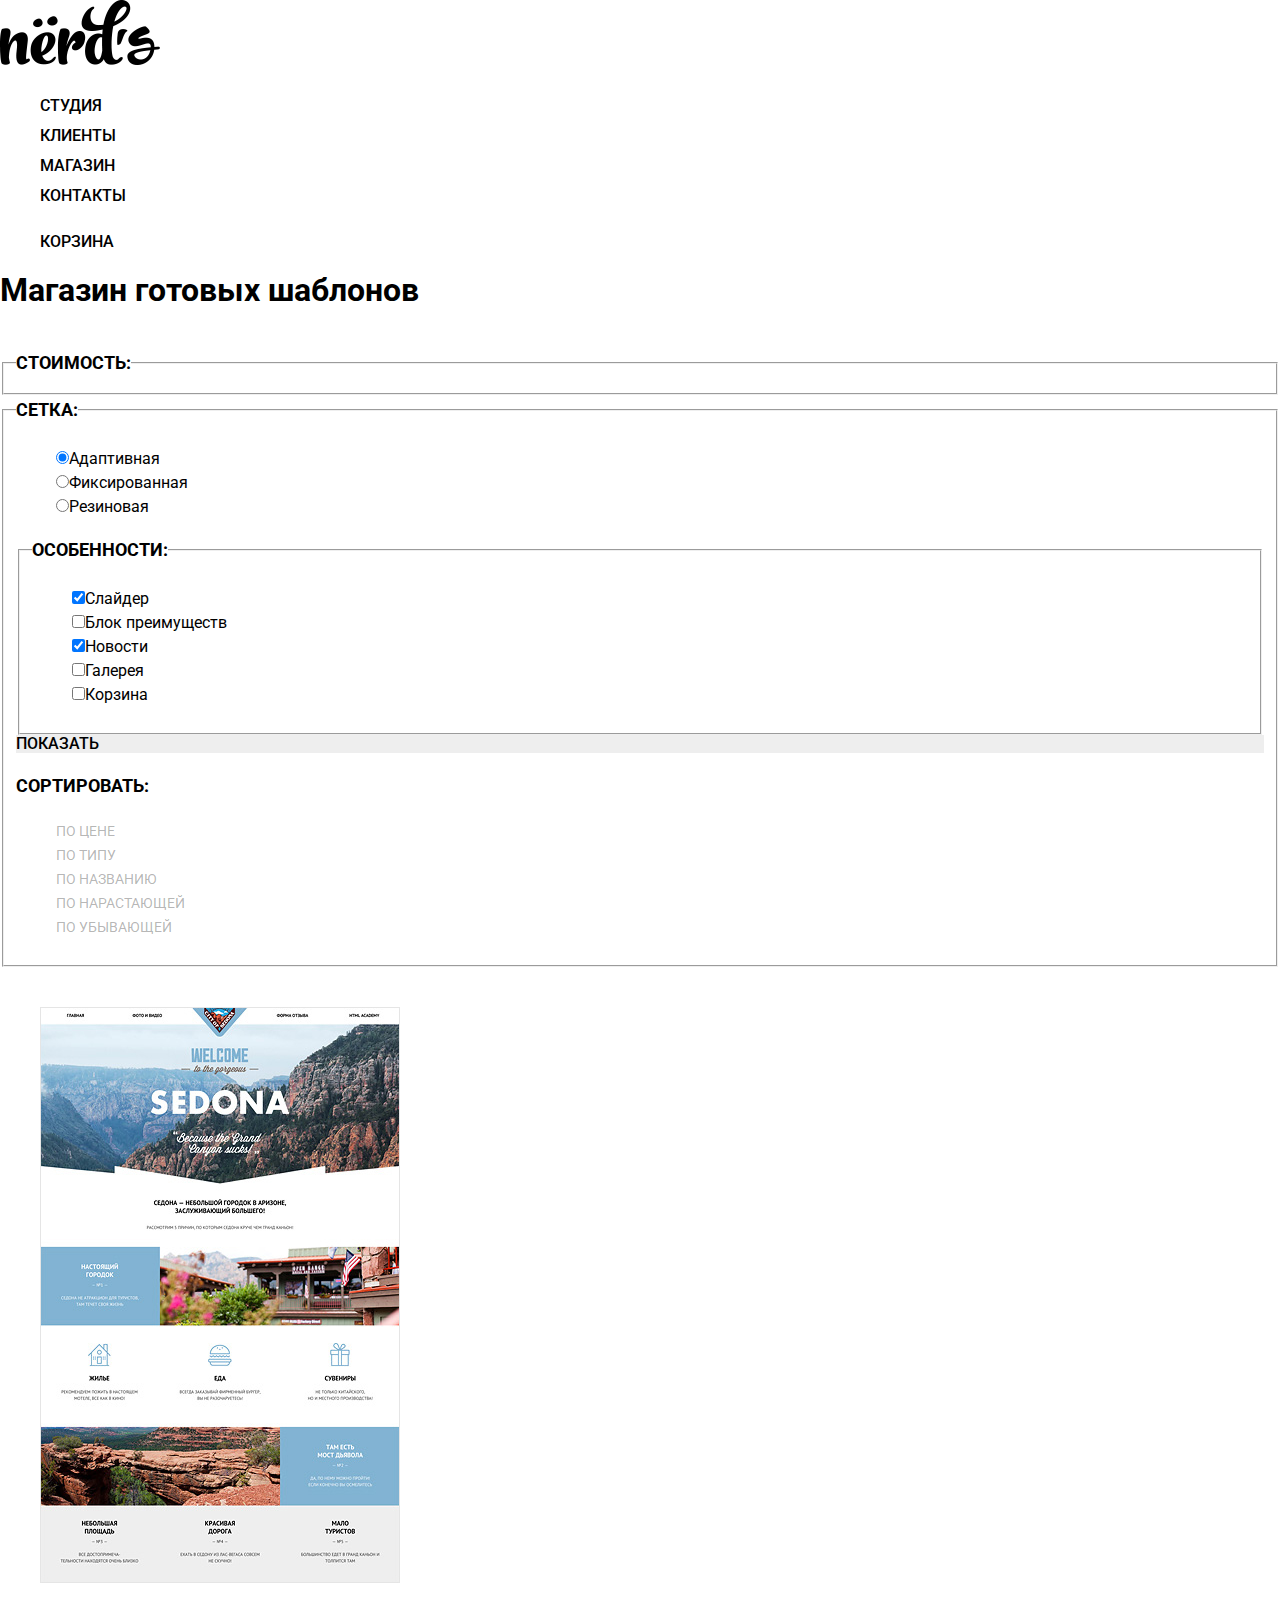
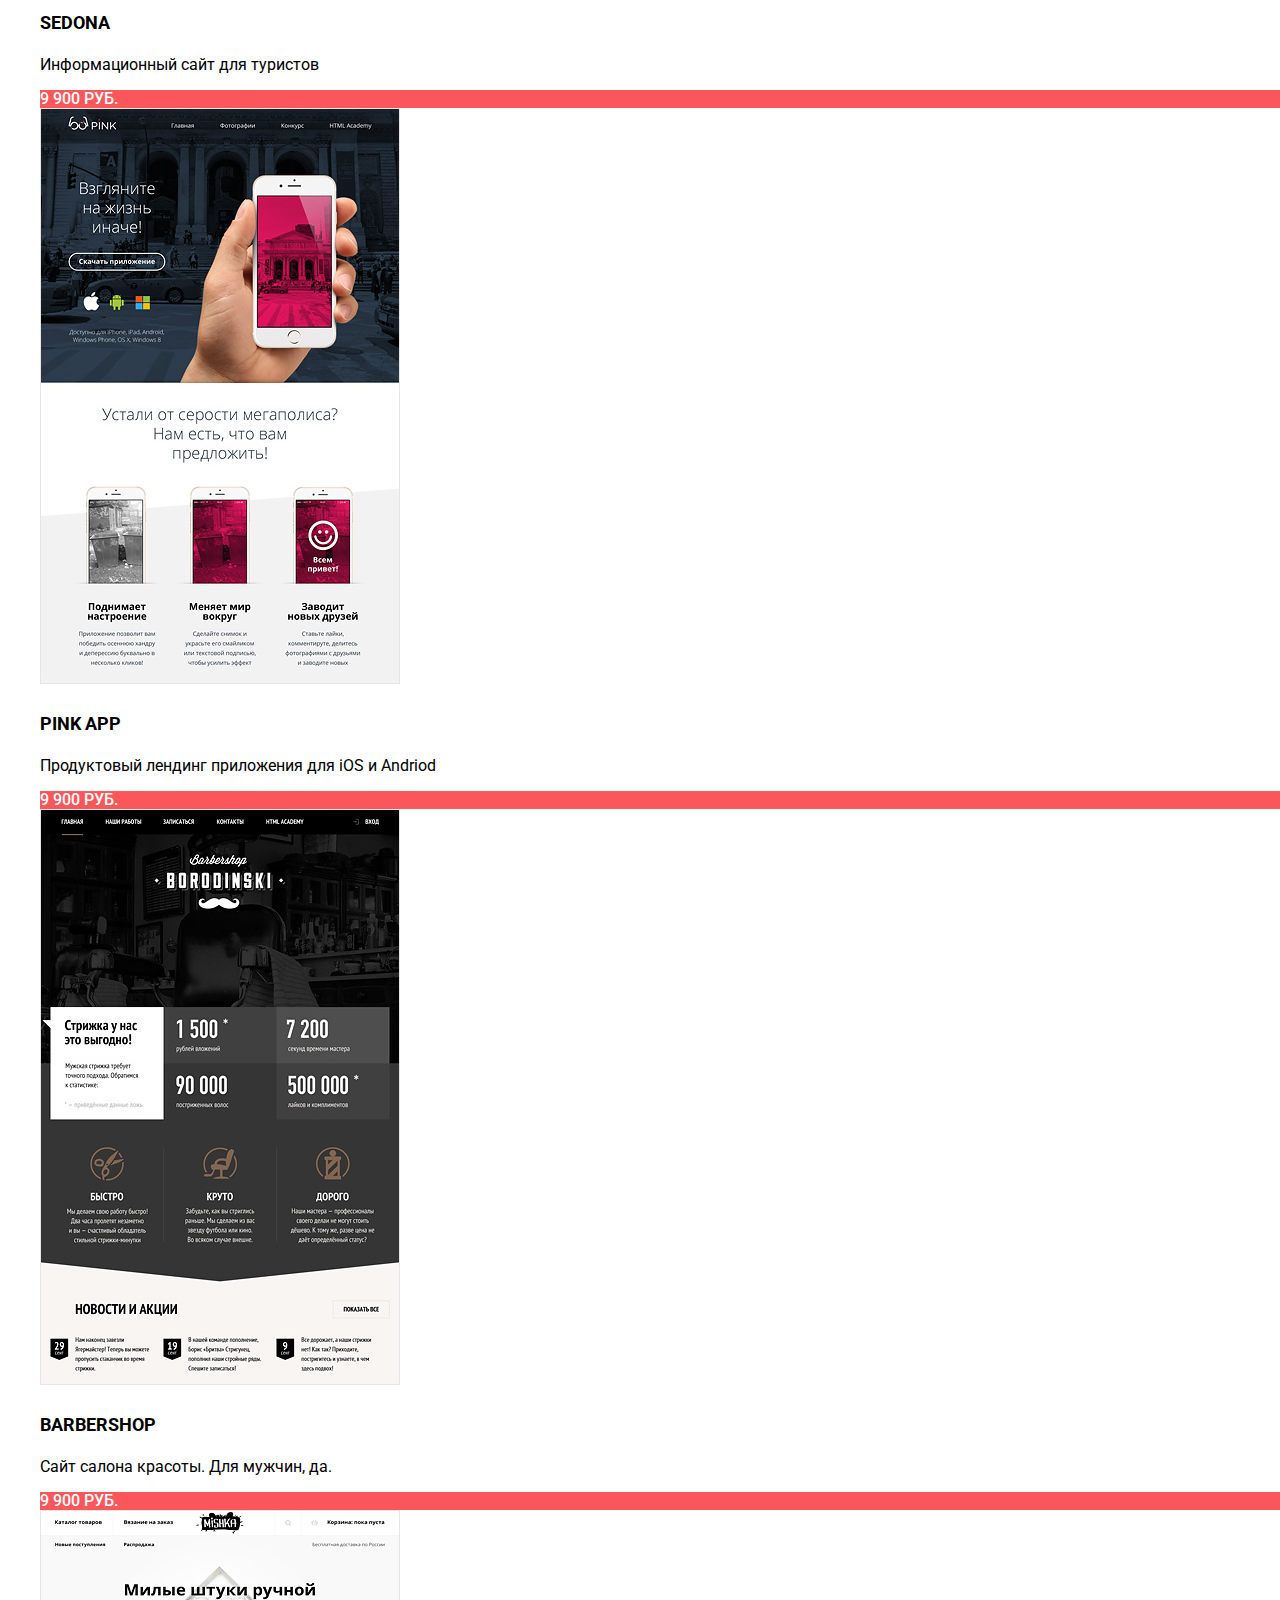
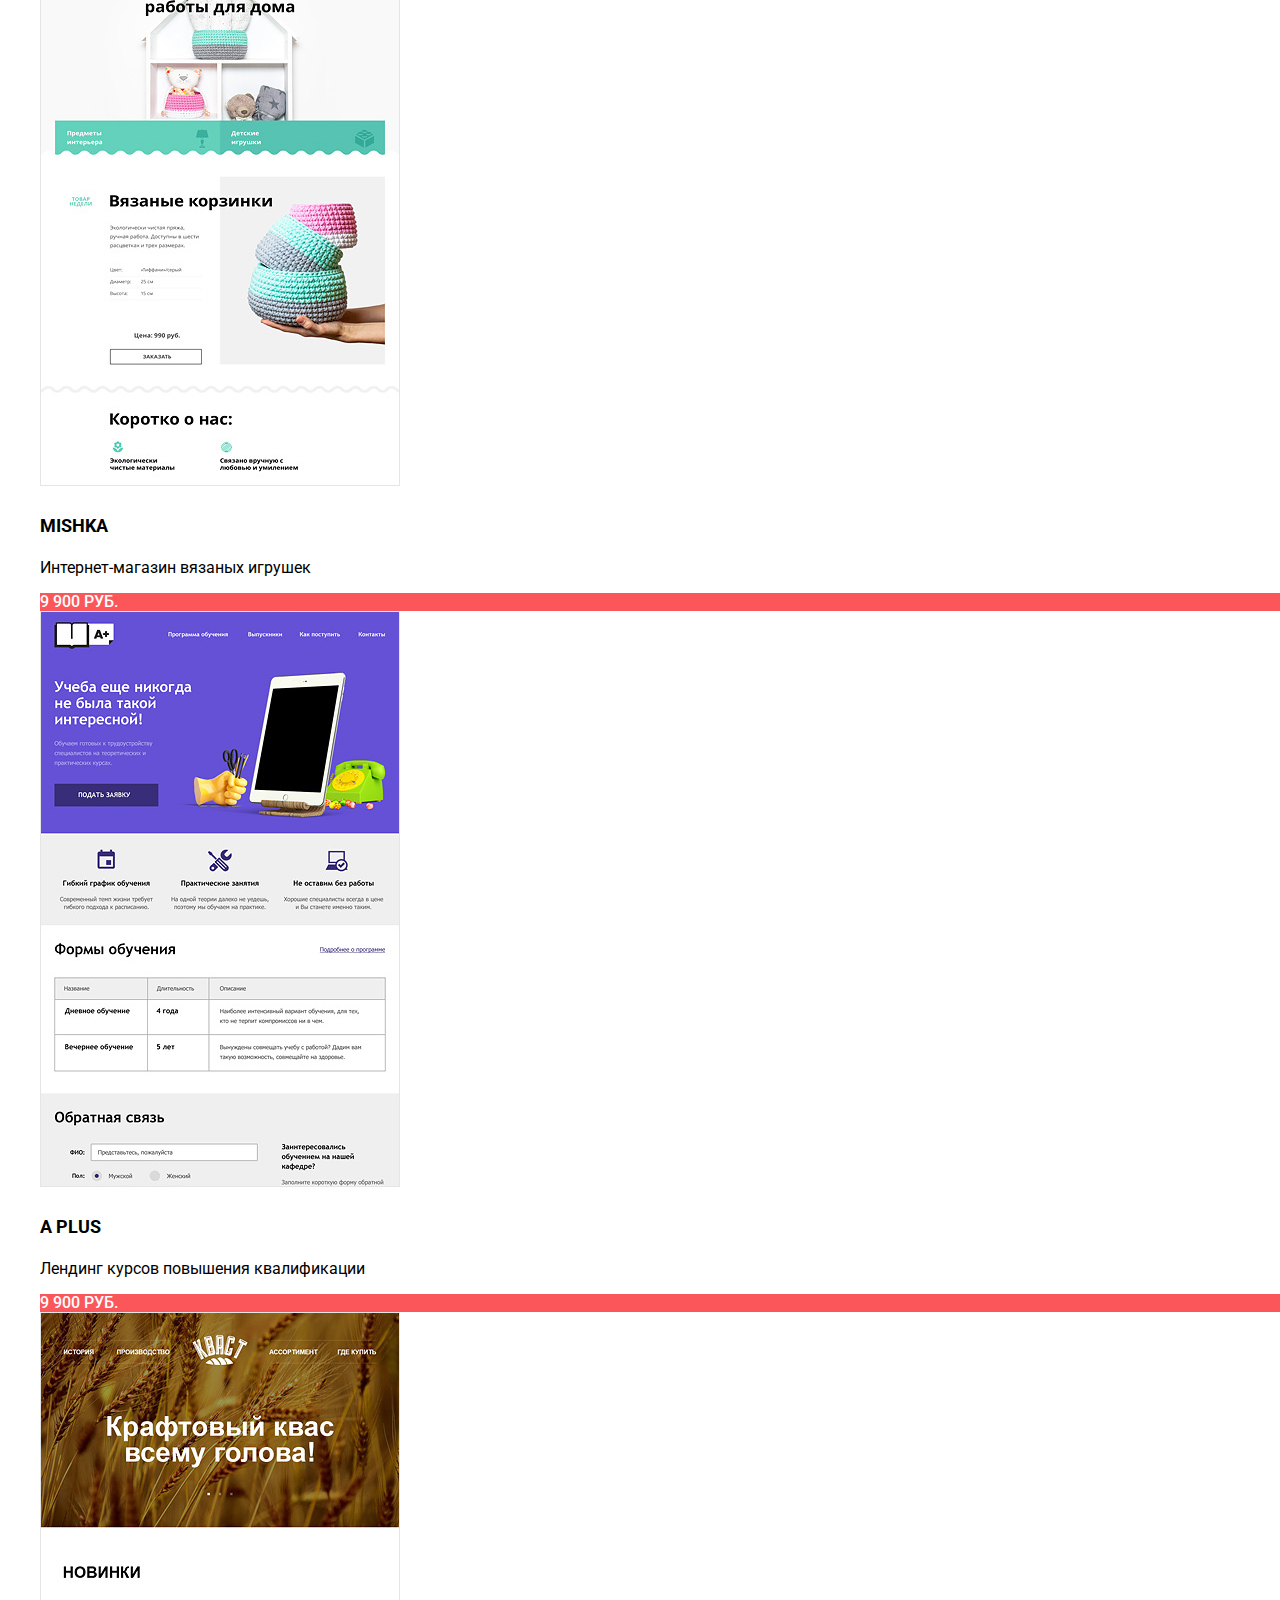
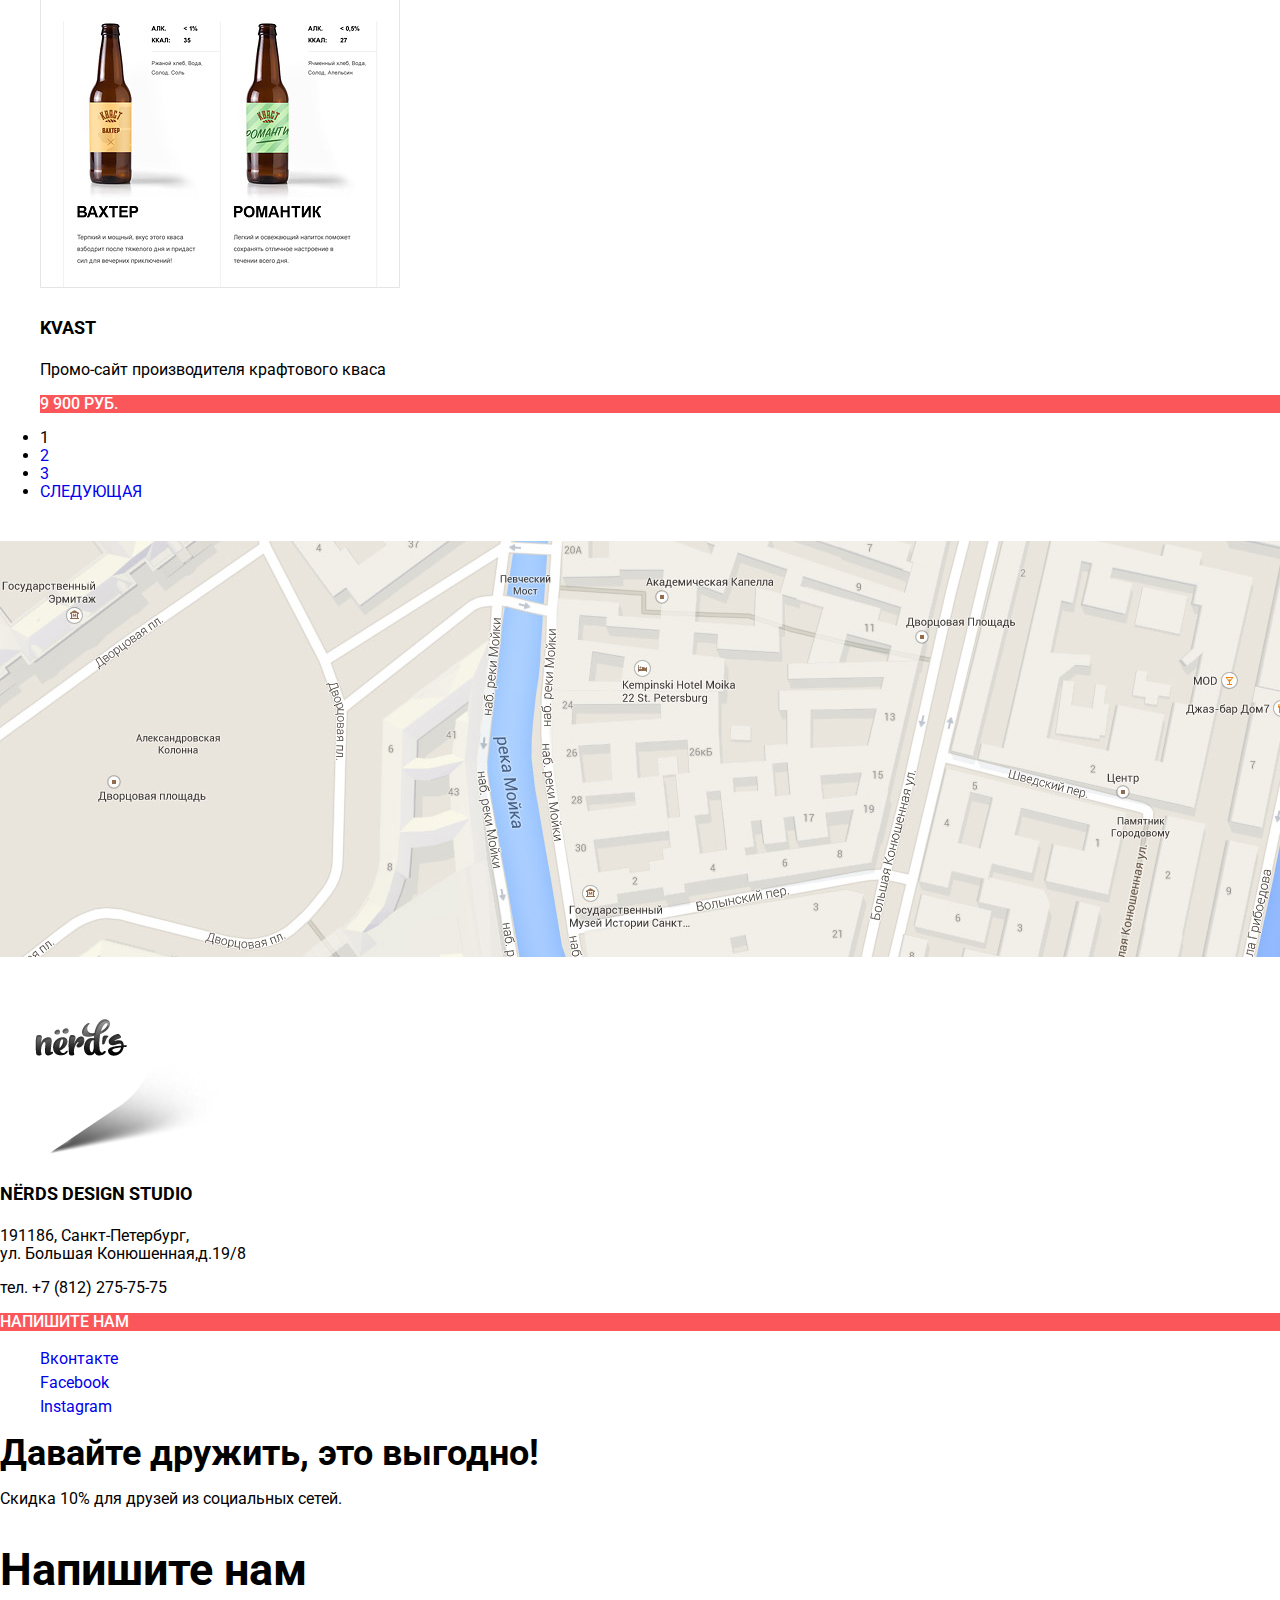
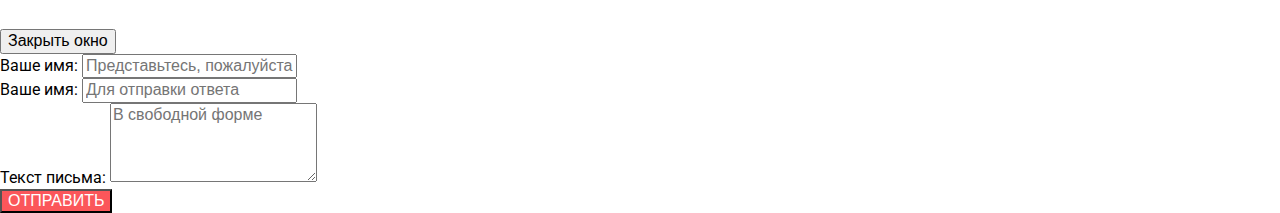
==== catalog.html @ 7983e907 "Базовая стилизация" ====
<!DOCTYPE html>
<html lang="ru">
  <head>
    <meta charset="utf-8">
    <title>HTML Academy: Нёрдс</title>
	<link href="https://fonts.googleapis.com/css?family=Roboto:400,500,700&amp;subset=cyrillic" rel="stylesheet">
	<link href="css/normalize.css" rel="stylesheet">
	<link href="css/style.css" rel="stylesheet">
  </head>
  
  <body>
	<header class="page-header">
	  <nav class="main-navigation">
	    <a class="header-logo" href="index.html"><img src="img/nerds-logo.png" alt="Дизайн-студия Nerds" height="65" width="160"></a>
	    <ul class="site-navigation">
		  <li class="site-nav-item"><a href="#" title="Студия">Студия</a></li>
		  <li class="site-nav-item"><a href="#" title="Клиенты">Клиенты</a></li>
		  <li class="site-nav-item site-nav-item-current"><a title="Магазин">Магазин</a></li>
		  <li class="site-nav-item"><a href="#" title="Контакты">Контакты</a></li>
		</ul>
		<ul class="user-navigation">
		  <li class="user-nav-item"><a class="cart-btn" href="#">Корзина</a></li>
		</ul>
	  </nav>
	</header>
    
	<main>
	  <div class="container">
	    <h1 class="">Магазин готовых шаблонов</h1>
	      <section class="product-sorting">
		    <h2 class="visually-hidden">Сортировка товаров</h2>
              <form action="#" method="get">
			    
				<fieldset class="filter-price">
				  <legend class="filter-title">Стоимость:</legend>
				  <div></div>
				</fieldset>
				
				<fieldset class="filter-layout">
				  <legend class="filter-title">Сетка:</legend>
				    <ul class="filter-list">
					  <li class="filter-input-field">
					    <label class="filter-label">
						<input type="radio" name="layout" id="layout-field-adaptive" value="adaptive" checked>Адаптивная
						</label>
				      </li>
					  <li class="filter-input-field">
					    <label class="filter-label">
						<input type="radio" name="layout" id="layout-field-fixed" value="fixed">Фиксированная
						</label>
				      </li>
					  <li class="filter-input-field">
					    <label class="filter-label">
						<input type="radio" name="layout" id="layout-field-liquid" value="liquid">Резиновая
						</label>
					  </li>
					</ul
				</fieldset>
				
				<fieldset class="filter-features">
				  <legend class="filter-title">Особенности:</legend>
				    <ul class="filter-list">
					  <li class="filter-input-field">
					    <label class="filter-label">
				        <input type="checkbox" name="features-slider" id="features-field-slider" checked>Слайдер
				        </label>
				      </li>
					  <li class="filter-input-field">
					    <label class="filter-label">
				        <input type="checkbox" name="features-advantages" id="features-field-advantages">Блок преимуществ
				        </label>
				      </li>
					  <li class="filter-input-field">
					    <label class="filter-label">
				        <input type="checkbox" name="features-news" id="features-field-news" checked>Новости
				        </label>
				      </li>
					  <li class="filter-input-field">
					    <label class="filter-label">
				        <input type="checkbox" name="features-gallery" id="features-field-gallery">Галерея
				        </label>
				      </li>
					  <li class="filter-input-field">					
					    <label class="filter-label">
				        <input type="checkbox" name="features-cart" id="features-field-cart">Корзина
				        </label>
					  </li>
					</ul>
				</fieldset>
				
				<div class="filter-button">
				  <a class="btn filter-btn" href="#" title="Показать результаты сортировки">Показать</a>
				</div>	
			  </form>
			  
			<div class="results-sorting">
			    <p class="filter-title">Сортировать:</p>
				  <ul class="filter-list">
				    <li class="sorting-option">
					  <a class="sorting-link" href="#" title="Сортировка по цене">по цене</a>
					</li>
					<li class="sorting-option">
					  <a class="sorting-link" href="#" title="Сортировка по типу">по типу</a>
				    </li>
					<li class="sorting-option">
				      <a class="sorting-link" href="#" title="Сортировка по названию">по названию</a>
					</li>
					<li class="sorting-option">
					  <a class="sorting-link sorting-indicator" href="#" title="По нарастающей">по нарастающей</a>
					</li>
					<li class="sorting-option">
				      <a class="sorting-link sorting-indicator" href="#" title="По убывающей">по убывающей</a>
					</li>
				  </ul>
			</div>
		  </section>
		
		  <section class="catalog">
		    <h2 class="visually-hidden">Каталог товаров</h2>
		    <ul class="catalog-list">
		      <li class="catalog-item">
			    <div class="browser-outline">
			      <a href="#"><img src="img/img-sedona.jpg" alt="Дизайн веб-сайта Sedona" width="360" height="576"></a> 
			    </div>
			    <div class="item-card">
			      <h3 class="item-title">Sedona</h3>
				    <p class="item-description">Информационный сайт для туристов</p>
				    <a class="btn purchase-btn purchase-btn-1" href="#" title="Цена 9 900 руб.">9 900 руб.</a>
			    </div>
			  </li>
			  <li class="catalog-item">
			    <div class="browser-outline">
			      <a href="#"><img src="img/img-pink.jpg" alt="Дизайн приложения Pink App" width="360" height="576"></a> 
			    </div>
			    <div class="item-card">
			      <h3 class="item-title">Pink App</h3>
				    <p class="item-description">Продуктовый лендинг приложения для iOS и Andriod</p>
				    <a class="btn purchase-btn purchase-btn-2" href="#" title="Цена 9 900 руб.">9 900 руб.</a>
			    </div>
			  </li>
		      <li class="catalog-item">
			    <div class="browser-outline">
			      <a href="#"><img src="img/img-barbershop.jpg" alt="Дизайн веб-сайта Barbershop" width="360" height="576"></a> 
			    </div>
			    <div class="item-card">
			      <h3 class="item-title">Barbershop</h3>
				    <p class="item-description">Сайт салона красоты. Для мужчин, да.</p>
				    <a class="btn purchase-btn purchase-btn-3" href="#" title="Цена 9 900 руб.">9 900 руб.</a>
			    </div>
			  </li>
			  <li class="catalog-item">
			    <div class="browser-outline">
			      <a href="#"><img src="img/img-mishka.jpg" alt="Дизайн веб-сайта Mishka" width="360" height="576"></a> 
			    </div>
			    <div class="item-card">
			      <h3 class="item-title">Mishka</h3>
				    <p class="item-description">Интернет-магазин вязаных игрушек</p>
				    <a class="btn purchase-btn purchase-btn-4" href="#" title="Цена 9 900 руб.">9 900 руб.</a>
			    </div>
			  </li>
			  <li class="catalog-item">
			    <div class="browser-outline">
			      <a href="#"><img src="img/img-aplus.jpg" alt="Дизайн веб-сайта A Plus" width="360" height="576"></a> 
			    </div>
			    <div class="item-card">
			      <h3 class="item-title">A Plus</h3>
				    <p class="item-description">Лендинг курсов повышения квалификации</p>
				    <a class="btn purchase-btn purchase-btn-5" href="#" title="Цена 9 900 руб.">9 900 руб.</a>
			    </div>
			  </li>
			  <li class="catalog-item"> 
			    <div class="browser-outline">
			      <a href="#"><img src="img/img-kvast.jpg" alt="Дизайн веб-сайта Kvast" width="360" height="576"></a> 
			    </div>
			    <div class="item-card">
			      <h3 class="item-title">Kvast</h3>
				    <p class="item-description">Промо-сайт производителя крафтового кваса</p>
				    <a class="btn purchase-btn purchase-btn-6" href="#" title="Цена 9 900 руб.">9 900 руб.</a>
			    </div>
			  </li>
		    </ul>
			
			<div class="pagination">
		    <ul class="pagination-list">
		      <li class="pagination-item pagination-item-current"><a>1</a></li>
			  <li class="pagination-item"><a href="#">2</a></li>
			  <li class="pagination-item"><a href="#">3</a></li>
			  <li class="pagination-item"><a href="#">Следующая</a></li>
		    </ul>
		  </div>	
		  </section>
	  </div>
	
	  <section class="map-contacts-wrapper">
	    <h2 class="visually-hidden">Как найти дизайн-студию Nerds</h2>
	    <div class="map">
	      <a class="map-link" href="#"><img src="img/map.jpg" alt="Карта с местонахождением дизайн-студии Nerds" width="1440" height="416"></a>
	    </div>
	    <div class="map-marker">
		  <img src="img/map-marker.png" width="231" height="190">
		</div>
		<div class="contacts">
	      <p class="contacts-name">Nёrds Design Studio<p>
		  <p class="contacts-address">191186, Санкт-Петербург,<br>
		  ул. Большая Конюшенная,д.19/8</p>
		  <p class="contacts-phone">тел. +7 (812) 275-75-75</p>
		  <a class="btn email-btn" href="#" title="Напишите нам">Напишите нам</a>
	    </div>
	  </section>
	</main>
	
	<footer>
	  <ul class="social-list">
		<li><a class="social-btn social-btn-vk" href="#">Вконтакте</a></li>
		<li><a class="social-btn social-btn-fb" href="#">Facebook</a></li>
        <li><a class="social-btn social-btn-inst" href="#">Instagram</a></li>
	  </ul>
	  <b class="social-promo">Давайте дружить, это выгодно!</b>
	  <p class="social-offer">Скидка 10% для друзей из социальных сетей.</p>
	</footer>
	
	<section class="modal-window">
	  <h2 class="modal-title">Напишите нам</h2>
	    <button type="button" value="close-modal-window">Закрыть окно</button>
	    <div class="half-width">
	      <label for="name-field">Ваше имя:</label>
	        <input type="text" name="name" id="name-field" placeholder="Представьтесь, пожалуйста">
	    </div>
	    <div class="half-width">
	      <label for="email-field">Ваше имя:</label>
	        <input type="email" name="email" id="email-field" placeholder="Для отправки ответа">
	    </div>
	  <label for="message-field">Текст письма:</label>
	  <textarea name="message" id="message-field" rows="4" placeholder="В свободной форме"></textarea><br>
	  <input class="btn submit-btn" type="submit" value="Отправить">
	</section>
	
  </body>
</html>
---- css/style.css ----
body {
	margin: 0;
	padding: 0;
	font-family: "Roboto", sans-serif;
	font-size: 16px;
	line-height: 24px;
	font-weight: 400;
	color: #000000;
	background-color: #ffffff;
}

a {
	text-decoration: none;
}

.btn {
	display: block;
	line-height: 18px;
	font-weight: 500;
	text-transform: uppercase;
	color: #ffffff;
	background-color: #fb565a;
}

.h1 {
	font-size: 55px;
	line-height: 55px;
	font-weight: 500;
}

.visually-hidden {
	visibility: hidden;
	font-size: 0;
}

.page-header {
    font-size: 16px;
	line-height: 30px;
	font-weight: 500;
	text-transform: uppercase;
	background-color: #ffffff;
}

.index-page-header {
	background-color: #eeeeee;
}

.header-logo:hover {
	
}

.header-logo:visited {
	
} 

.site-navigation,
.user-navigation {
	list-style: none;
}

.site-navigation a,
.user-navigation a {
	color: #000000;
}

.site-navigation a:hover, 
.site-navigation a:focus,
.user-navigation a:hover, 
.user-navigation a:focus {
	color: #fb565a;
}

.site-navigation a:visited,
.user-navigation a:visited {
	color: rgba(0, 0, 0, 0.3);
}

.site-navigation a:active,
.user-navigation a:active {
	color: #000000;
	text-decoration: underline;
}

.slider-wrapper {
	background-color: #eeeeee;
}

.slider-list {
	list-style: none;
}

.slider-slogan {
	font-size: 55px;
	line-height: 55px;
	font-weight: 500;
	
}

.slider-description {

}

.slider-btn {
	background-color: #fb565a;
}

.slider-btn:hover {
	background-color: #e74246;
}

a.slider-btn:visited {
	color: rgba(255, 255, 255, 0.3);
	background-color: #d7373b;
}

.slider-switch {
	display: block;
	border-radius: 50%;
	width: 50px;
;
}

.services-list {
	list-style: none;
}

.services-title {
	font-size: 24px;
	line-height: 30px;
	font-weight: 700;
	text-transform: uppercase;
}

.services-item p {
	
}

.order-btn-1 {
	background-color: #fb565a;
}

.order-btn-2 {
	background-color: #00ca74;
}

.order-btn-3 {
	background-color: #efc84a;
}

.company-description-wrapper b {
	font-size: 45px;
	line-height: 45px;
	font-weight: 500;
}

.products-title {
	font-weight: 700;
	text-transform: uppercase;
	
}

.achievements-title {
	font-weight: 700;
	text-transform: uppercase;
}

.achievements-amount {
	font-size: 45px;
	line-height: ; /*???*/
	font-weight: 700;
	
}

.achievements-description {
	font-size: 16px;
	line-height: 18px;
	font-weight: 400;
}

.contacts-name {
	font-size: 18px;
	line-height: 30px;
	font-weight: 700;
	text-transform: uppercase;
}

.contacts-address {
	font-size: 16px;
	line-height: 18px;
}


.contacts-phone {
	font-size: 16px;
	line-height: 18px;
	color: #000000;
}

.email-btn {
	background-color: #fb565a;
}

.social-list {
	list-style: none;
}


.social-btn-vk {
	font-size: ;
	background-size: ;
	background-color: ;
	background-image: url("");
	background-repeat: no-repeat;
	
}

.social-promo {
	font-size: 36px;
	line-height: 36px;
	font-weight: 700;
}

.social-offer {
	font-size: 16px;
	line-height: 22px;
}

.modal-title {
	font-size: 45px;
	line-height: 45px;
}

.modal-label {
	line-height: 18px;
}

.modal-input {
	font-size: inherit;
	line-height: inherit;
}

.modal-textarea {
	font-size: inherit;
	line-height: inherit;
}

.filter-title {
	font-size: 18px;
	line-height: 30px;
	font-weight: 700;
	text-transform: uppercase;
}

.filter-list {
	list-style: none;
}

.filter-label {
	line-height: 20px;
	
}

.filter-btn {
	color: #000000;
	background-color: #eeeeee;
}

.sorting-link {
	font-size: 14px;
	line-height: 18px;
	text-transform: uppercase;
	color: rgba(0, 0, 0, 0.3);
}

.sorting-link:active {
	color: #000000;
}

.sorting-link.sorting-indicator {
	font-size: ;
}

.catalog-list {
	list-style: none;
	
}

.item-title {
	font-size: 18px;
	line-height: 30px;
	font-weight: 700;
	text-transform: uppercase;
}

.item-description {
	line-height: 18px;
}

.pagination-item {
	line-height: 18px;
	text-transform: uppercase;
	color: #000000;
}
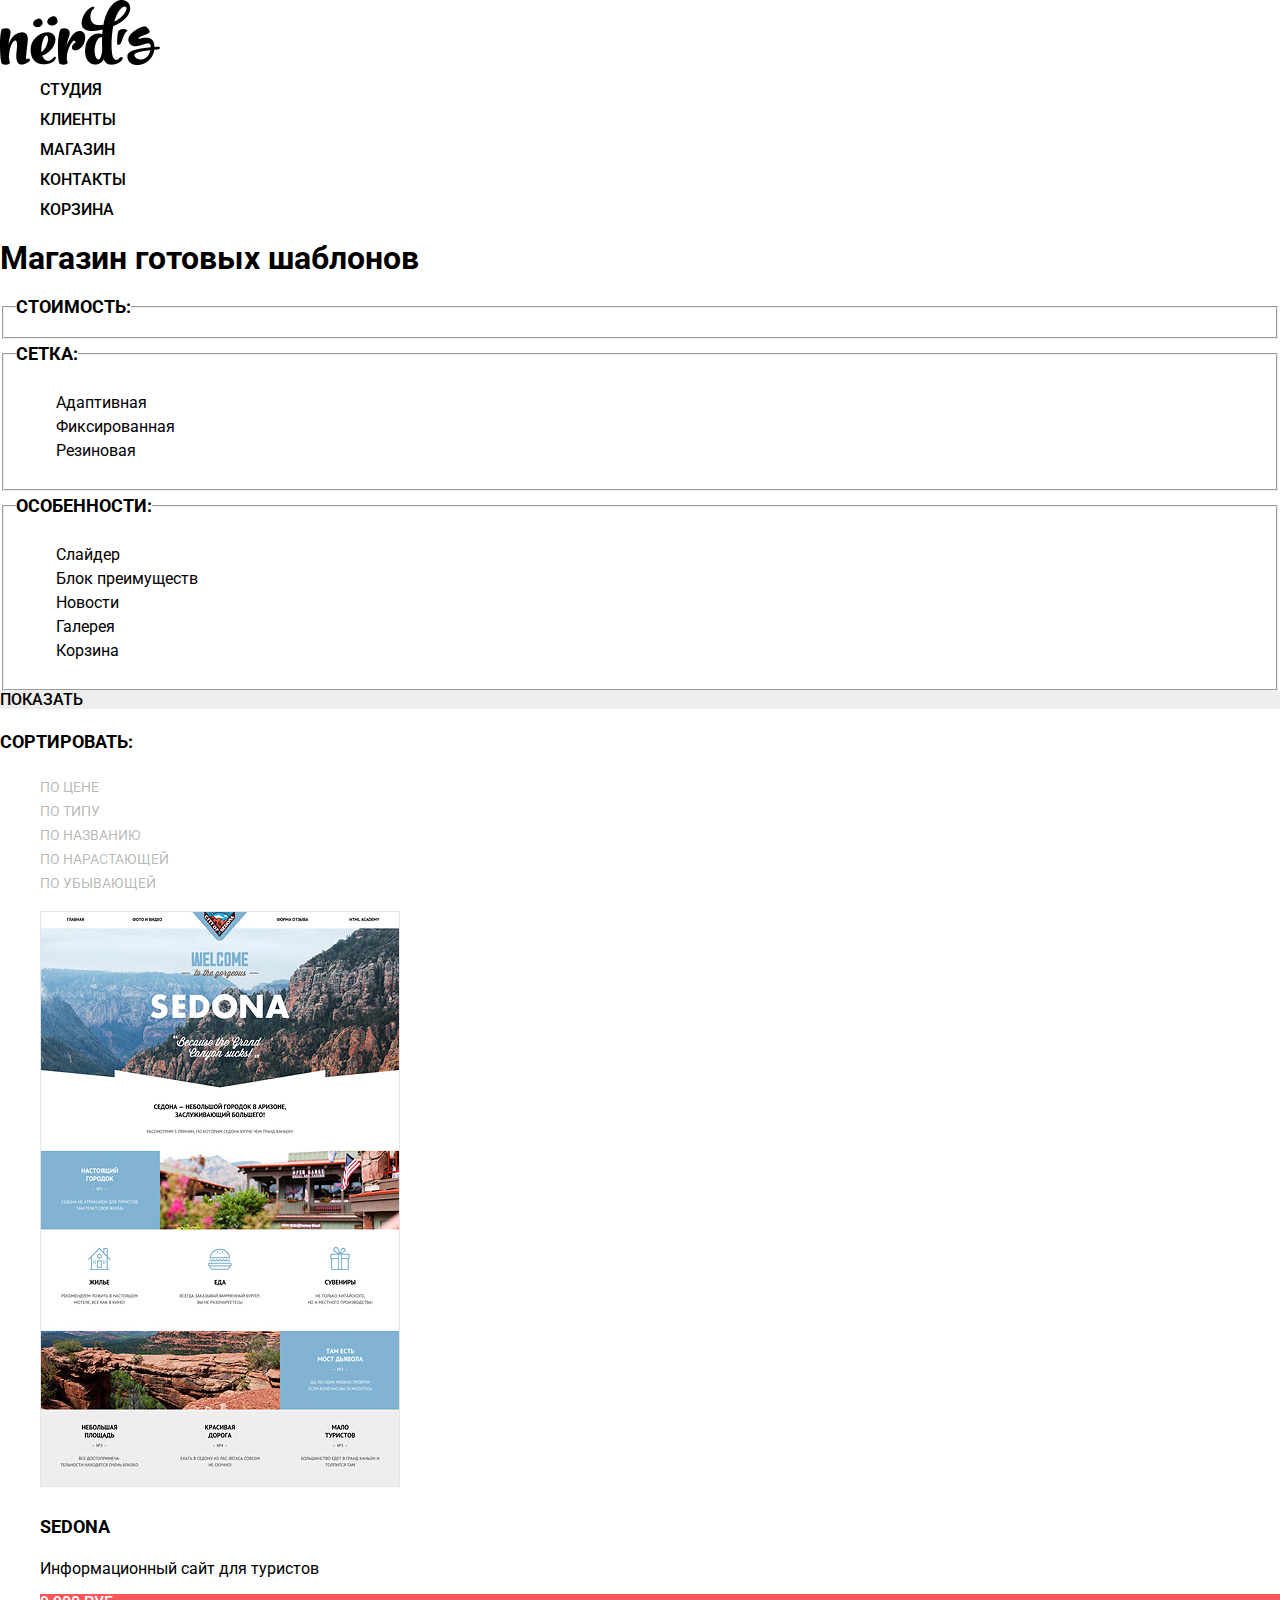
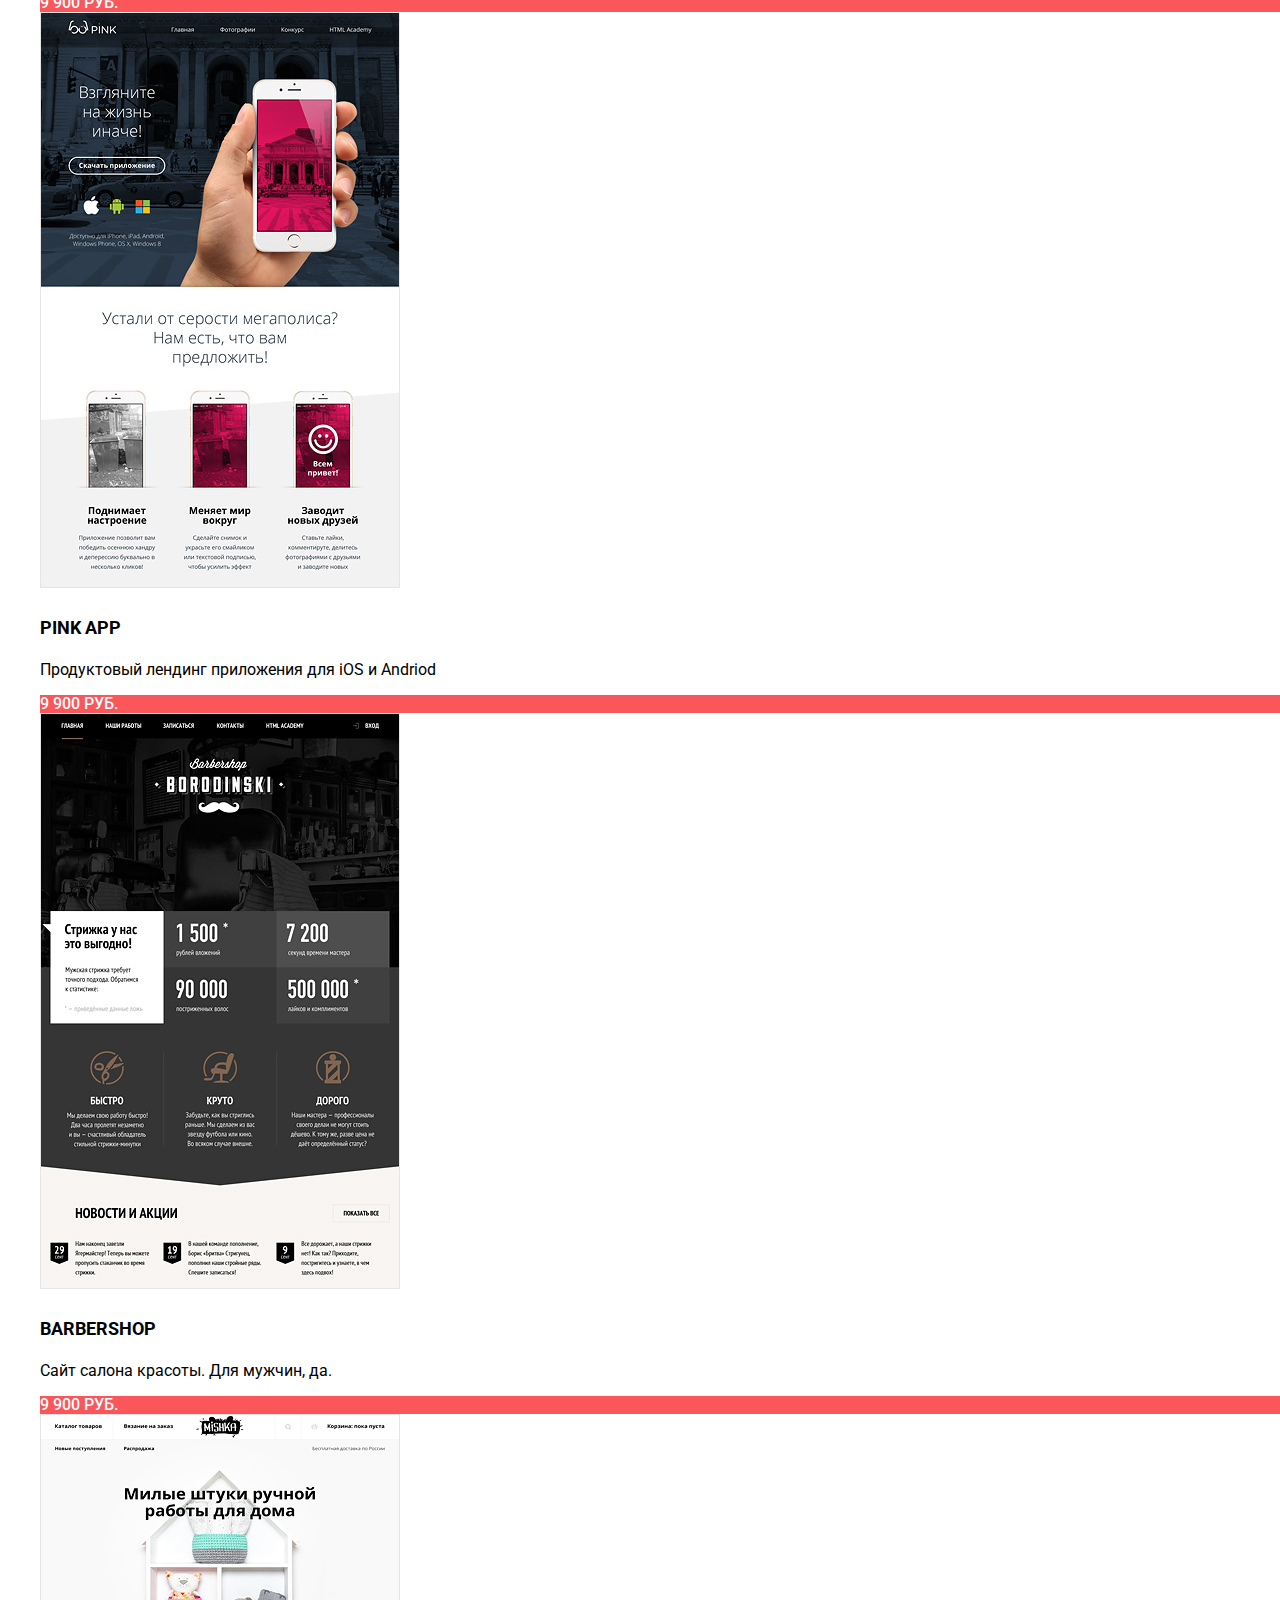
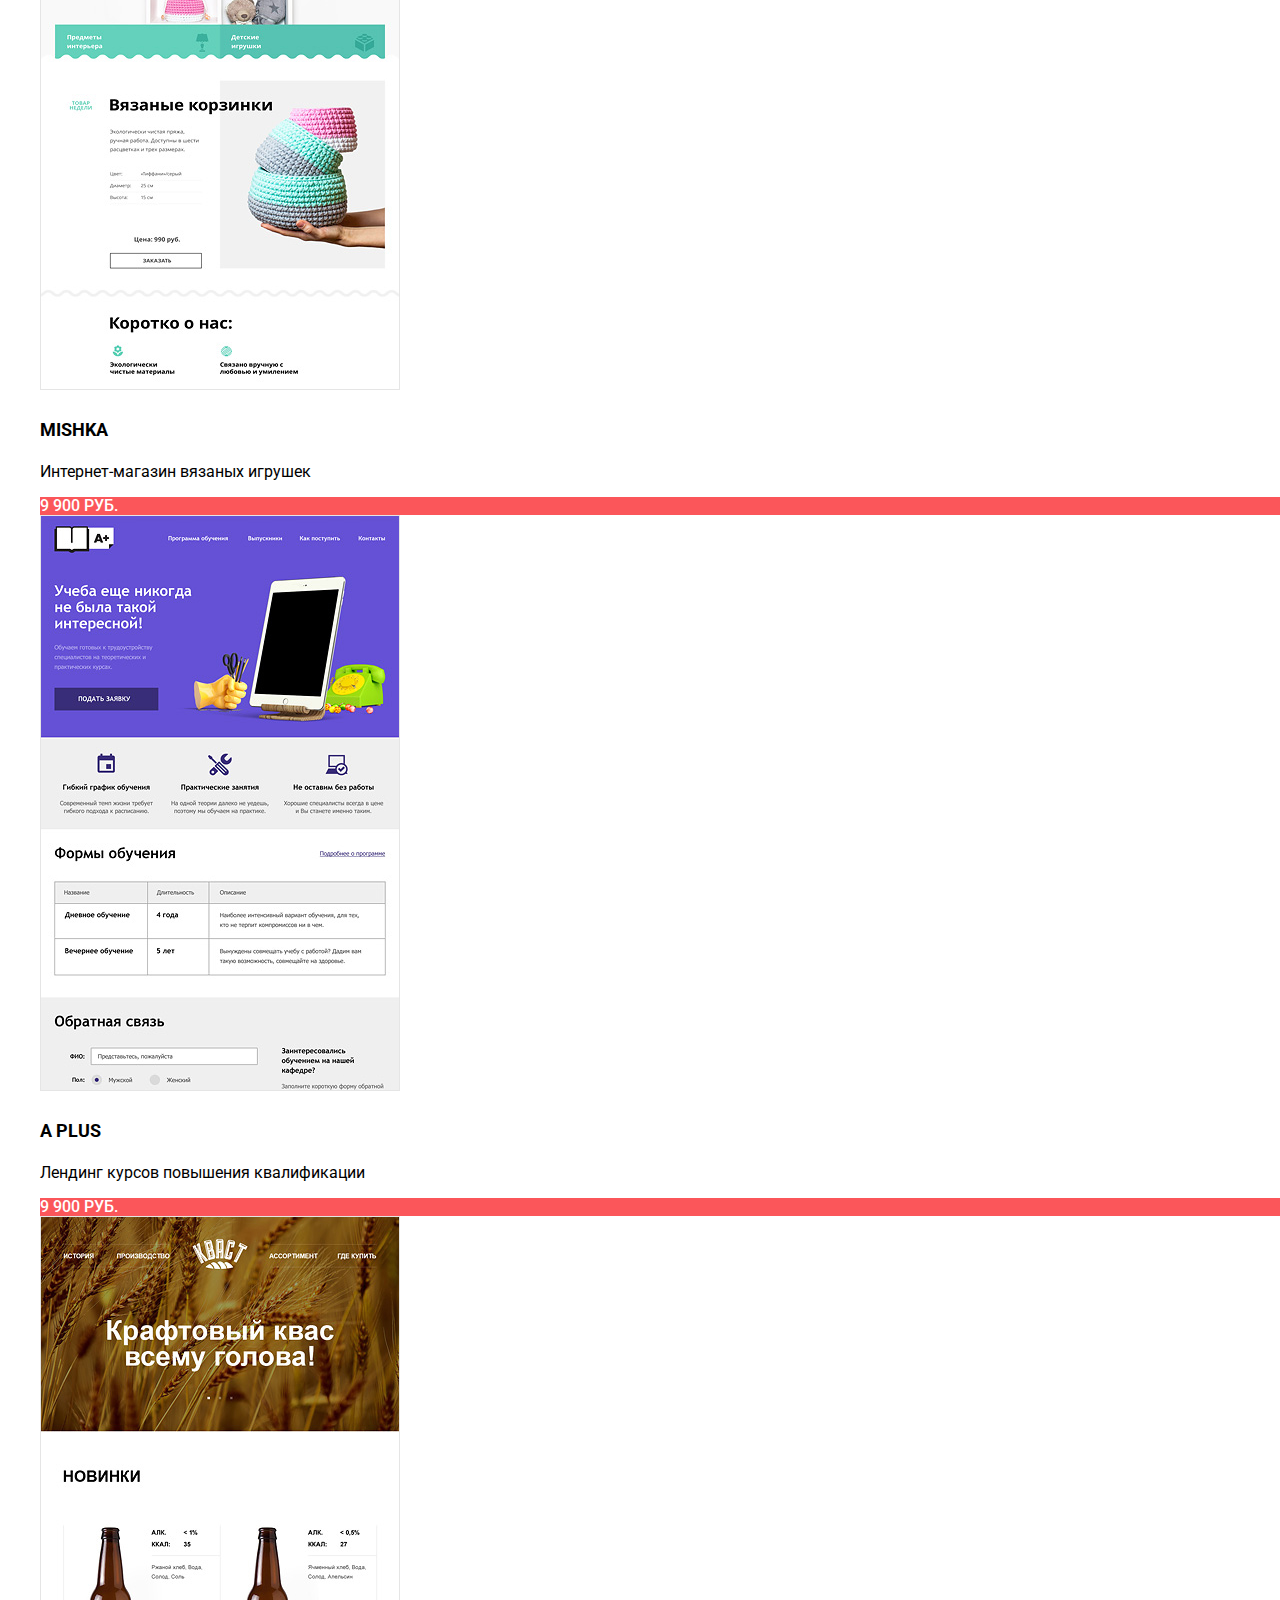
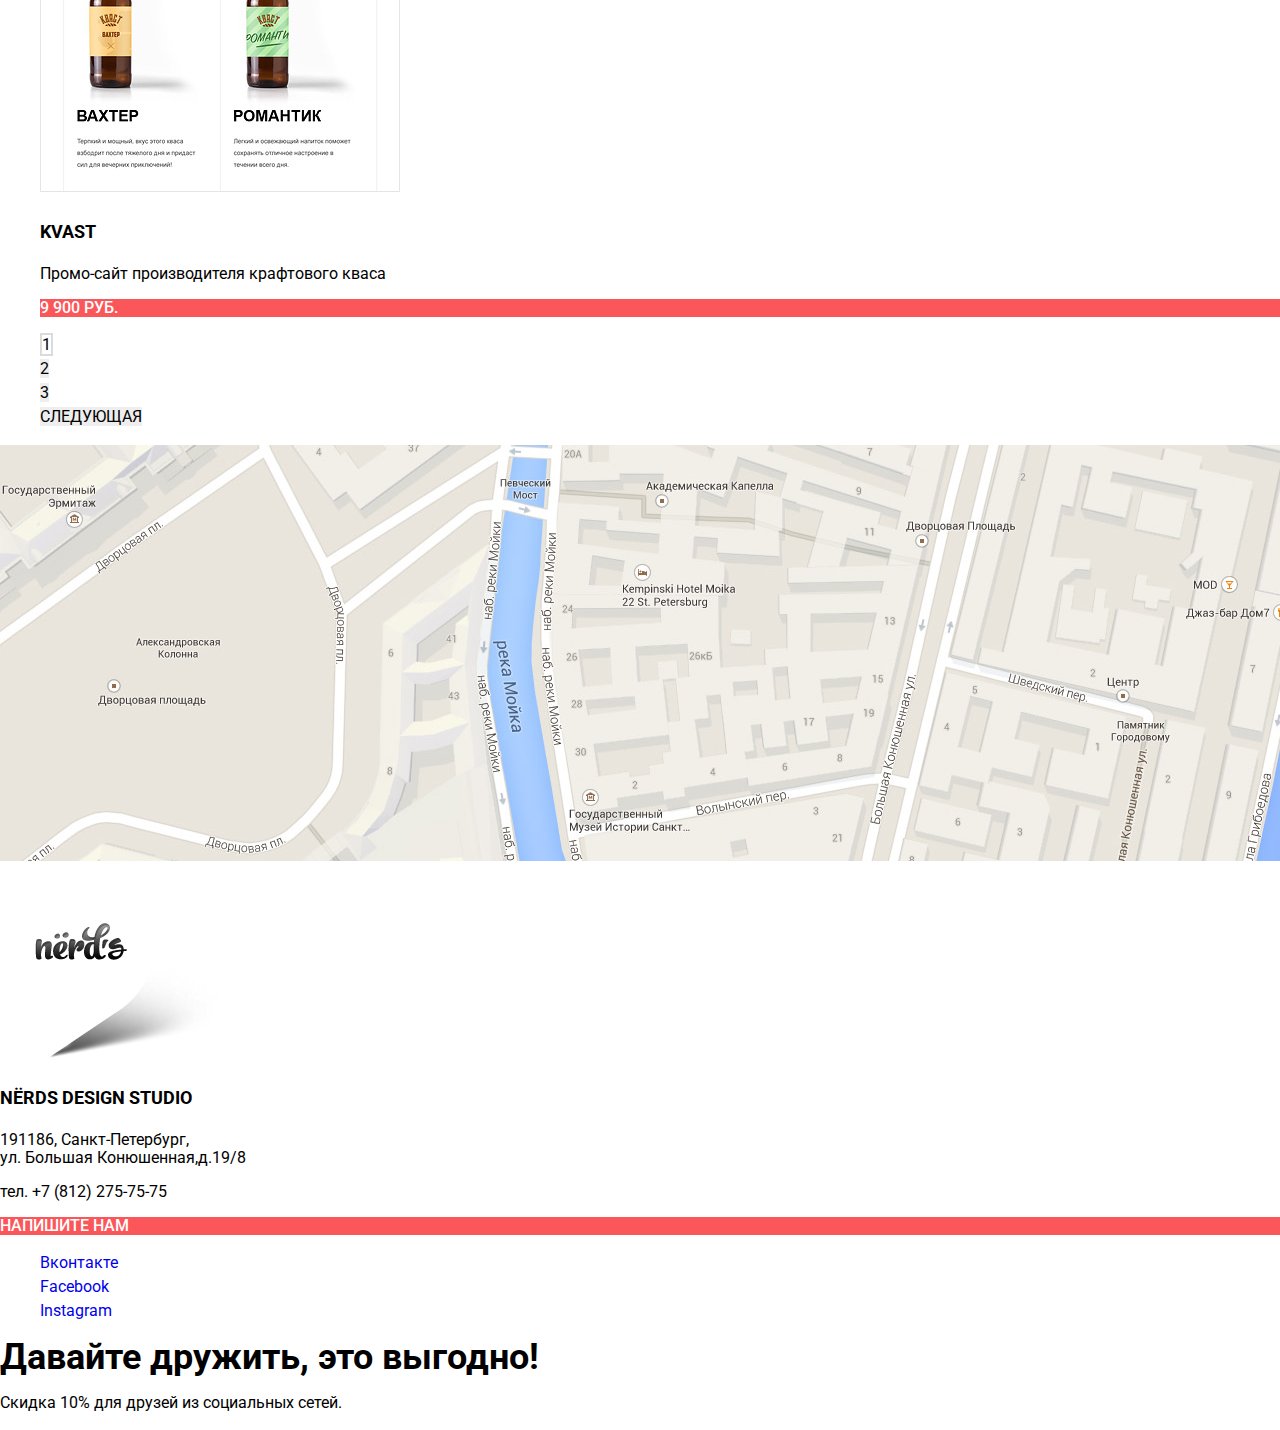
==== commit a75b6be2: "Базовая стилизация - исправление ошибок" ====
--- a/catalog.html
+++ b/catalog.html
@@ -13,9 +13,9 @@
 	  <nav class="main-navigation">
 	    <a class="header-logo" href="index.html"><img src="img/nerds-logo.png" alt="Дизайн-студия Nerds" height="65" width="160"></a>
 	    <ul class="site-navigation">
-		  <li class="site-nav-item"><a href="#" title="Студия">Студия</a></li>
+		  <li class="site-nav-item"><a href="index.html" title="Студия">Студия</a></li>
 		  <li class="site-nav-item"><a href="#" title="Клиенты">Клиенты</a></li>
-		  <li class="site-nav-item site-nav-item-current"><a title="Магазин">Магазин</a></li>
+		  <li class="site-nav-item nav-item-active"><a title="Магазин">Магазин</a></li>
 		  <li class="site-nav-item"><a href="#" title="Контакты">Контакты</a></li>
 		</ul>
 		<ul class="user-navigation">
@@ -41,20 +41,20 @@
 				    <ul class="filter-list">
 					  <li class="filter-input-field">
 					    <label class="filter-label">
-						<input type="radio" name="layout" id="layout-field-adaptive" value="adaptive" checked>Адаптивная
+						<input type="radio" class="visually-hidden" name="layout" id="layout-field-adaptive" value="adaptive" checked>Адаптивная
 						</label>
 				      </li>
 					  <li class="filter-input-field">
 					    <label class="filter-label">
-						<input type="radio" name="layout" id="layout-field-fixed" value="fixed">Фиксированная
+						<input type="radio" class="visually-hidden" name="layout" id="layout-field-fixed" value="fixed">Фиксированная
 						</label>
 				      </li>
 					  <li class="filter-input-field">
 					    <label class="filter-label">
-						<input type="radio" name="layout" id="layout-field-liquid" value="liquid">Резиновая
+						<input type="radio" class="visually-hidden" name="layout" id="layout-field-liquid" value="liquid">Резиновая
 						</label>
 					  </li>
-					</ul
+					</ul>
 				</fieldset>
 				
 				<fieldset class="filter-features">
@@ -62,27 +62,27 @@
 				    <ul class="filter-list">
 					  <li class="filter-input-field">
 					    <label class="filter-label">
-				        <input type="checkbox" name="features-slider" id="features-field-slider" checked>Слайдер
-				        </label>
-				      </li>
-					  <li class="filter-input-field">
-					    <label class="filter-label">
-				        <input type="checkbox" name="features-advantages" id="features-field-advantages">Блок преимуществ
-				        </label>
-				      </li>
-					  <li class="filter-input-field">
-					    <label class="filter-label">
-				        <input type="checkbox" name="features-news" id="features-field-news" checked>Новости
-				        </label>
-				      </li>
-					  <li class="filter-input-field">
-					    <label class="filter-label">
-				        <input type="checkbox" name="features-gallery" id="features-field-gallery">Галерея
+				        <input type="checkbox" class="visually-hidden" name="features-slider" id="features-field-slider" checked>Слайдер
+				        </label>
+				      </li>
+					  <li class="filter-input-field">
+					    <label class="filter-label">
+				        <input type="checkbox" class="visually-hidden" name="features-advantages" id="features-field-advantages">Блок преимуществ
+				        </label>
+				      </li>
+					  <li class="filter-input-field">
+					    <label class="filter-label">
+				        <input type="checkbox" class="visually-hidden" name="features-news" id="features-field-news" checked>Новости
+				        </label>
+				      </li>
+					  <li class="filter-input-field">
+					    <label class="filter-label">
+				        <input type="checkbox" class="visually-hidden" name="features-gallery" id="features-field-gallery">Галерея
 				        </label>
 				      </li>
 					  <li class="filter-input-field">					
 					    <label class="filter-label">
-				        <input type="checkbox" name="features-cart" id="features-field-cart">Корзина
+				        <input type="checkbox" class="visually-hidden" name="features-cart" id="features-field-cart">Корзина
 				        </label>
 					  </li>
 					</ul>
@@ -204,7 +204,7 @@
 		  <p class="contacts-address">191186, Санкт-Петербург,<br>
 		  ул. Большая Конюшенная,д.19/8</p>
 		  <p class="contacts-phone">тел. +7 (812) 275-75-75</p>
-		  <a class="btn email-btn" href="#" title="Напишите нам">Напишите нам</a>
+		  <a class="btn email-btn" href="modal.html" target="_blank" title="Напишите нам">Напишите нам</a>
 	    </div>
 	  </section>
 	</main>
@@ -219,21 +219,5 @@
 	  <p class="social-offer">Скидка 10% для друзей из социальных сетей.</p>
 	</footer>
 	
-	<section class="modal-window">
-	  <h2 class="modal-title">Напишите нам</h2>
-	    <button type="button" value="close-modal-window">Закрыть окно</button>
-	    <div class="half-width">
-	      <label for="name-field">Ваше имя:</label>
-	        <input type="text" name="name" id="name-field" placeholder="Представьтесь, пожалуйста">
-	    </div>
-	    <div class="half-width">
-	      <label for="email-field">Ваше имя:</label>
-	        <input type="email" name="email" id="email-field" placeholder="Для отправки ответа">
-	    </div>
-	  <label for="message-field">Текст письма:</label>
-	  <textarea name="message" id="message-field" rows="4" placeholder="В свободной форме"></textarea><br>
-	  <input class="btn submit-btn" type="submit" value="Отправить">
-	</section>
-	
   </body>
 </html>
--- a/css/style.css
+++ b/css/style.css
@@ -1,7 +1,7 @@
 body {
 	margin: 0;
 	padding: 0;
-	font-family: "Roboto", sans-serif;
+	font-family: "Roboto", "Arial", sans-serif;
 	font-size: 16px;
 	line-height: 24px;
 	font-weight: 400;
@@ -19,7 +19,6 @@
 	font-weight: 500;
 	text-transform: uppercase;
 	color: #ffffff;
-	background-color: #fb565a;
 }
 
 .h1 {
@@ -29,8 +28,14 @@
 }
 
 .visually-hidden {
-	visibility: hidden;
-	font-size: 0;
+	position: absolute;
+	overflow: hidden;
+	clip: rect(0 0 0 0);
+	height: 1px;
+	width: 1px;
+	margin: -1px;
+	padding: 0;
+	margin: 0;
 }
 
 .page-header {
@@ -39,46 +44,47 @@
 	font-weight: 500;
 	text-transform: uppercase;
 	background-color: #ffffff;
+	
 }
 
 .index-page-header {
 	background-color: #eeeeee;
 }
 
-.header-logo:hover {
-	
-}
-
-.header-logo:visited {
-	
+nav.main-navigation a.header-logo {
+	opacity: 2;
+}
+
+nav.main-navigation a.header-logo:hover  {
+	opacity: 1;
 } 
 
 .site-navigation,
 .user-navigation {
 	list-style: none;
-}
-
-.site-navigation a,
-.user-navigation a {
-	color: #000000;
-}
-
-.site-navigation a:hover, 
-.site-navigation a:focus,
-.user-navigation a:hover, 
-.user-navigation a:focus {
+	margin: 0;
+}
+
+li.site-nav-item a,
+li.user-nav-item a {
+	color: #000000;
+}
+
+li.site-nav-item a:hover, 
+li.site-nav-item a:focus,
+li.user-nav-item a:hover, 
+li.user-nav-item a:focus {
 	color: #fb565a;
 }
 
-.site-navigation a:visited,
-.user-navigation a:visited {
+li.site-nav-item a:active,
+li.user-nav-item a:active {
 	color: rgba(0, 0, 0, 0.3);
 }
 
-.site-navigation a:active,
-.user-navigation a:active {
-	color: #000000;
-	text-decoration: underline;
+li.site-nav-item a.nav-item-active,
+li.user-nav-item a.nav-item-active {
+	color: #000000;
 }
 
 .slider-wrapper {
@@ -87,6 +93,7 @@
 
 .slider-list {
 	list-style: none;
+	margin: 0;
 }
 
 .slider-slogan {
@@ -97,18 +104,28 @@
 }
 
 .slider-description {
-
-}
-
-.slider-btn {
+	
+}
+
+li.slider-1 a.slider-btn,
+li.slider-2 a.slider-btn,
+li.slider-3 a.slider-btn
+ {
 	background-color: #fb565a;
 }
 
-.slider-btn:hover {
+li.slider-1 a.slider-btn:hover,
+li.slider-1 a.slider-btn:focus,
+li.slider-2 a.slider-btn:hover,
+li.slider-2 a.slider-btn:focus,
+li.slider-3 a.slider-btn:hover,
+li.slider-3 a.slider-btn:focus {
 	background-color: #e74246;
 }
 
-a.slider-btn:visited {
+li.slider-1 a.slider-btn:active,
+li.slider-2 a.slider-btn:active,
+li.slider-3 a.slider-btn:active {
 	color: rgba(255, 255, 255, 0.3);
 	background-color: #d7373b;
 }
@@ -135,16 +152,43 @@
 	
 }
 
-.order-btn-1 {
+li.services-item a.order-btn-1 {
 	background-color: #fb565a;
 }
 
-.order-btn-2 {
+li.services-item a.order-btn-1:hover {
+	background-color: #e74246;
+}
+
+li.services-item a.order-btn-1:active {
+	background-color: #d7373b;
+	color: rgba(255, 255, 255, 0.3);
+}
+
+li.services-item a.order-btn-2 {
 	background-color: #00ca74;
 }
 
-.order-btn-3 {
+li.services-item a.order-btn-2:hover {
+	background-color: #00bc6c;
+}
+
+li.services-item a.order-btn-2:active {
+	background-color: #00aa62;
+	color: rgba(255, 255, 255, 0.3);
+}
+
+li.services-item a.order-btn-3 {
 	background-color: #efc84a;
+}
+
+li.services-item a.order-btn-3:hover {
+	background-color: #eab534;
+}
+
+li.services-item a.order-btn-3:active {
+	background-color: #e5a722;
+	color: rgba(255, 255, 255, 0.3);
 }
 
 .company-description-wrapper b {
@@ -177,6 +221,10 @@
 	font-weight: 400;
 }
 
+.clients-list {
+	list-style: none;
+}
+
 .contacts-name {
 	font-size: 18px;
 	line-height: 30px;
@@ -196,8 +244,17 @@
 	color: #000000;
 }
 
-.email-btn {
+div.contacts a.email-btn {
 	background-color: #fb565a;
+}
+
+div.contacts a.email-btn:hover {
+	background-color: #e74246;
+}
+
+div.contacts a.email-btn:active {
+	background-color: #d7373b;
+	color: rgba(255, 255, 255, 0.3);
 }
 
 .social-list {
@@ -225,6 +282,128 @@
 	line-height: 22px;
 }
 
+.filter-title {
+	font-size: 18px;
+	line-height: 30px;
+	font-weight: 700;
+	text-transform: uppercase;
+}
+
+.filter-list {
+	list-style: none;
+}
+
+.filter-label {
+	line-height: 20px;
+	
+}
+
+input[type=radio]+label::before {
+	background-image: url("img/checkbox-off.svg");
+	background-repeat: no-repeat;
+	opacity: 5;
+	position: absolute;
+	top: 0; 
+	left: 0;
+	width: 26px;
+	height: 26px;
+	margin: 0;
+	content: "";
+}
+
+input.filter-checkbox {
+	
+}
+
+ div.filter-button a.filter-btn {
+	color: #000000;
+	background-color: #eeeeee;
+}
+
+div.filter-button a.filter-btn:hover {
+	background-color: #dfdfdf;
+}
+
+div.filter-button a.filter-btn:active {
+	background-color: #d5d5d5;
+	color: rgba(255, 255, 255, 0.3);
+}
+
+li.sorting-option a.sorting-link {
+	font-size: 14px;
+	line-height: 18px;
+	text-transform: uppercase;
+	color: rgba(0, 0, 0, 0.3);
+}
+
+li.sorting-option a.sorting-link:hover {
+	color: rgba(0, 0, 0, 0.6);
+}
+
+li.sorting-option a.sorting-link:active {
+	color: #000000;
+}
+
+.sorting-link.sorting-indicator {
+	font-size: ;
+}
+
+.catalog-list {
+	list-style: none;
+	
+}
+
+.item-title {
+	font-size: 18px;
+	line-height: 30px;
+	font-weight: 700;
+	text-transform: uppercase;
+}
+
+.item-description {
+	line-height: 18px;
+}
+
+div.item-card a.purchase-btn {
+	background-color: #fb565a;
+}
+
+div.item-card a.purchase-btn:hover {
+	background-color: #e74246;
+}
+
+div.item-card a.purchase-btn:active {
+	background-color: #d7373b;
+}
+
+.pagination-list {
+	list-style: none;
+}
+
+li.pagination-item a {
+	line-height: 18px;
+	text-transform: uppercase;
+	color: #000000;
+	background-color: #eeeeee;
+}
+
+li.pagination-item a:hover {
+	background-color: #dfdfdf;
+}
+
+li.pagination-item a:active {
+	background-color: #d5d5d5;
+	color: rgba(255, 255, 255, 0.3);
+}
+
+li.pagination-item-current a {
+	background-color: #ffffff;
+	border: 2px solid #dbdbdb;
+}
+
+
+
+
 .modal-title {
 	font-size: 45px;
 	line-height: 45px;
@@ -237,67 +416,70 @@
 .modal-input {
 	font-size: inherit;
 	line-height: inherit;
+	border: 2px solid #d7dcde;
+	color: rgba(255, 255, 255, 0.5);
+}
+
+.modal-input:hover {
+	font-size: inherit;
+	line-height: inherit;
+	border: 2px solid #b4b9bb;
+	color: rgba(255, 255, 255, 0.5);
+}
+
+.modal-input:focus {
+	font-size: inherit;
+	line-height: inherit;
+	border: 2px solid #000000;
+	color: #000000;
+}
+
+.modal-input:invalid {
+	font-size: inherit;
+	line-height: inherit;
+	border: 2px solid #e74246;
+	color: #e74246;
 }
 
 .modal-textarea {
 	font-size: inherit;
 	line-height: inherit;
-}
-
-.filter-title {
-	font-size: 18px;
-	line-height: 30px;
-	font-weight: 700;
-	text-transform: uppercase;
-}
-
-.filter-list {
-	list-style: none;
-}
-
-.filter-label {
-	line-height: 20px;
-	
-}
-
-.filter-btn {
-	color: #000000;
-	background-color: #eeeeee;
-}
-
-.sorting-link {
-	font-size: 14px;
-	line-height: 18px;
-	text-transform: uppercase;
-	color: rgba(0, 0, 0, 0.3);
-}
-
-.sorting-link:active {
-	color: #000000;
-}
-
-.sorting-link.sorting-indicator {
-	font-size: ;
-}
-
-.catalog-list {
-	list-style: none;
-	
-}
-
-.item-title {
-	font-size: 18px;
-	line-height: 30px;
-	font-weight: 700;
-	text-transform: uppercase;
-}
-
-.item-description {
-	line-height: 18px;
-}
-
-.pagination-item {
-	line-height: 18px;
-	text-transform: uppercase;
-	color: #000000;
-}+	border: 2px solid #d7dcde;
+	color: rgba(255, 255, 255, 0.5);
+}
+
+.modal-textarea:hover {
+	font-size: inherit;
+	line-height: inherit;
+	border: 2px solid #b4b9bb;
+	color: rgba(255, 255, 255, 0.5);
+}
+
+.modal-textarea:focus {
+	font-size: inherit;
+	line-height: inherit;
+	border: 2px solid #000000;
+	color: #000000;
+}
+
+.modal-textarea:invalid {
+	font-size: inherit;
+	line-height: inherit;
+	border: 2px solid #e74246;
+	color: #e74246;
+}
+
+section.modal-window input.submit-btn {
+	background-color: #fb565a;
+}
+
+section.modal-window input.submit-btn:hover {
+	background-color: #e74246;
+}
+
+section.modal-window input.submit-btn:active {
+	background-color: #d7373b;
+	color: rgba(255, 255, 255, 0.3);
+}
+
+
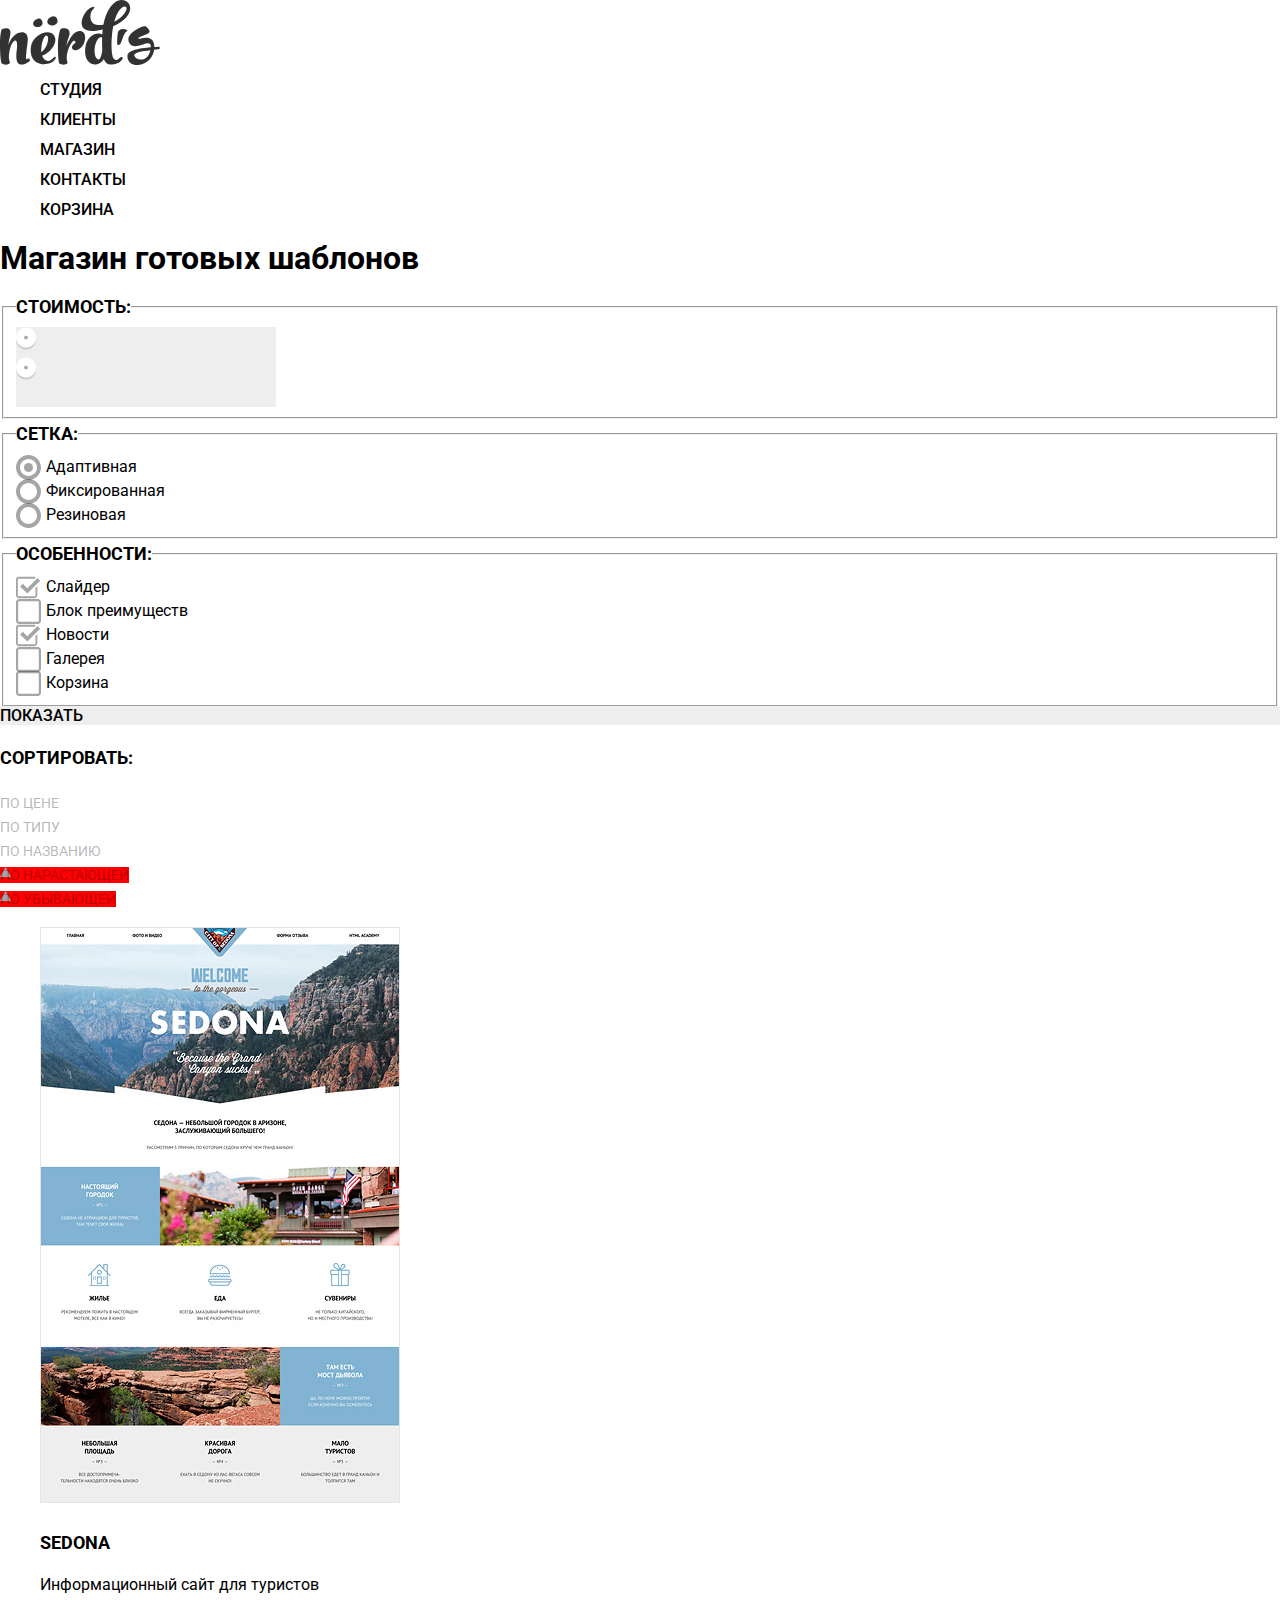
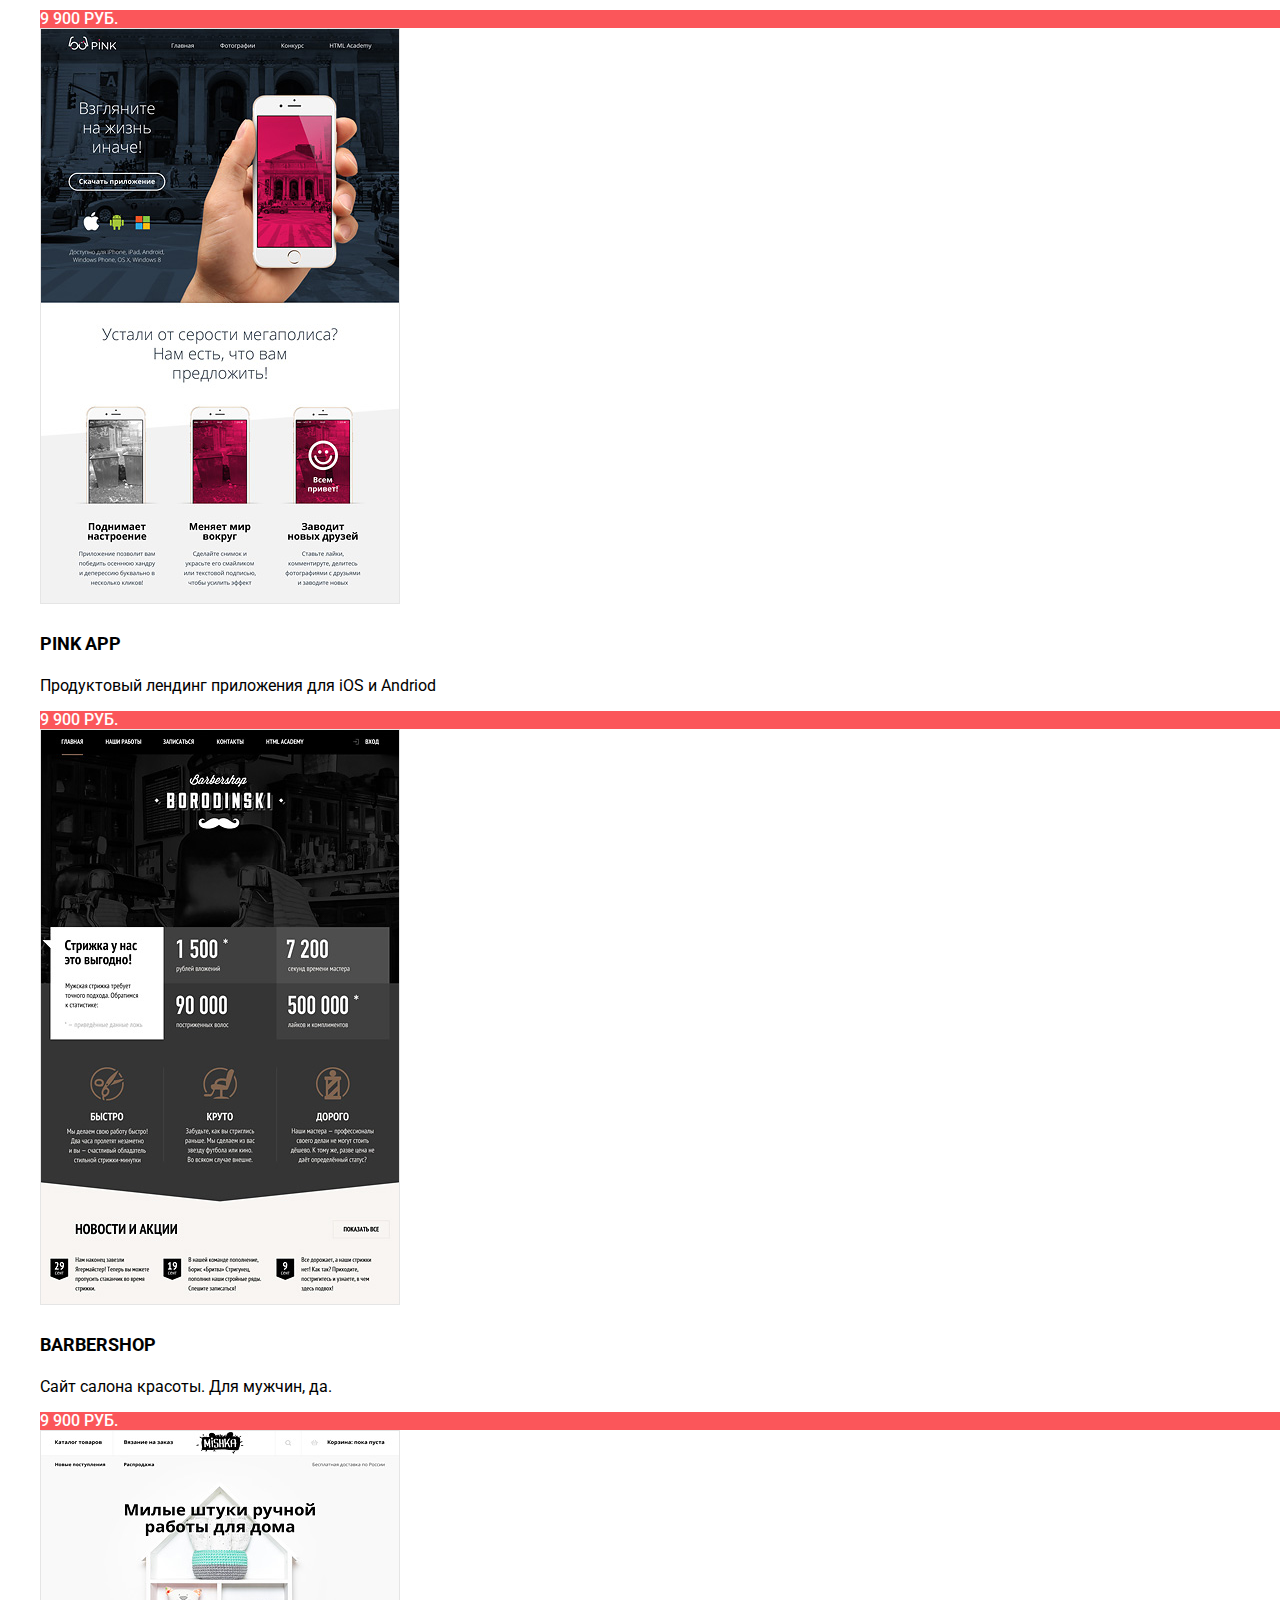
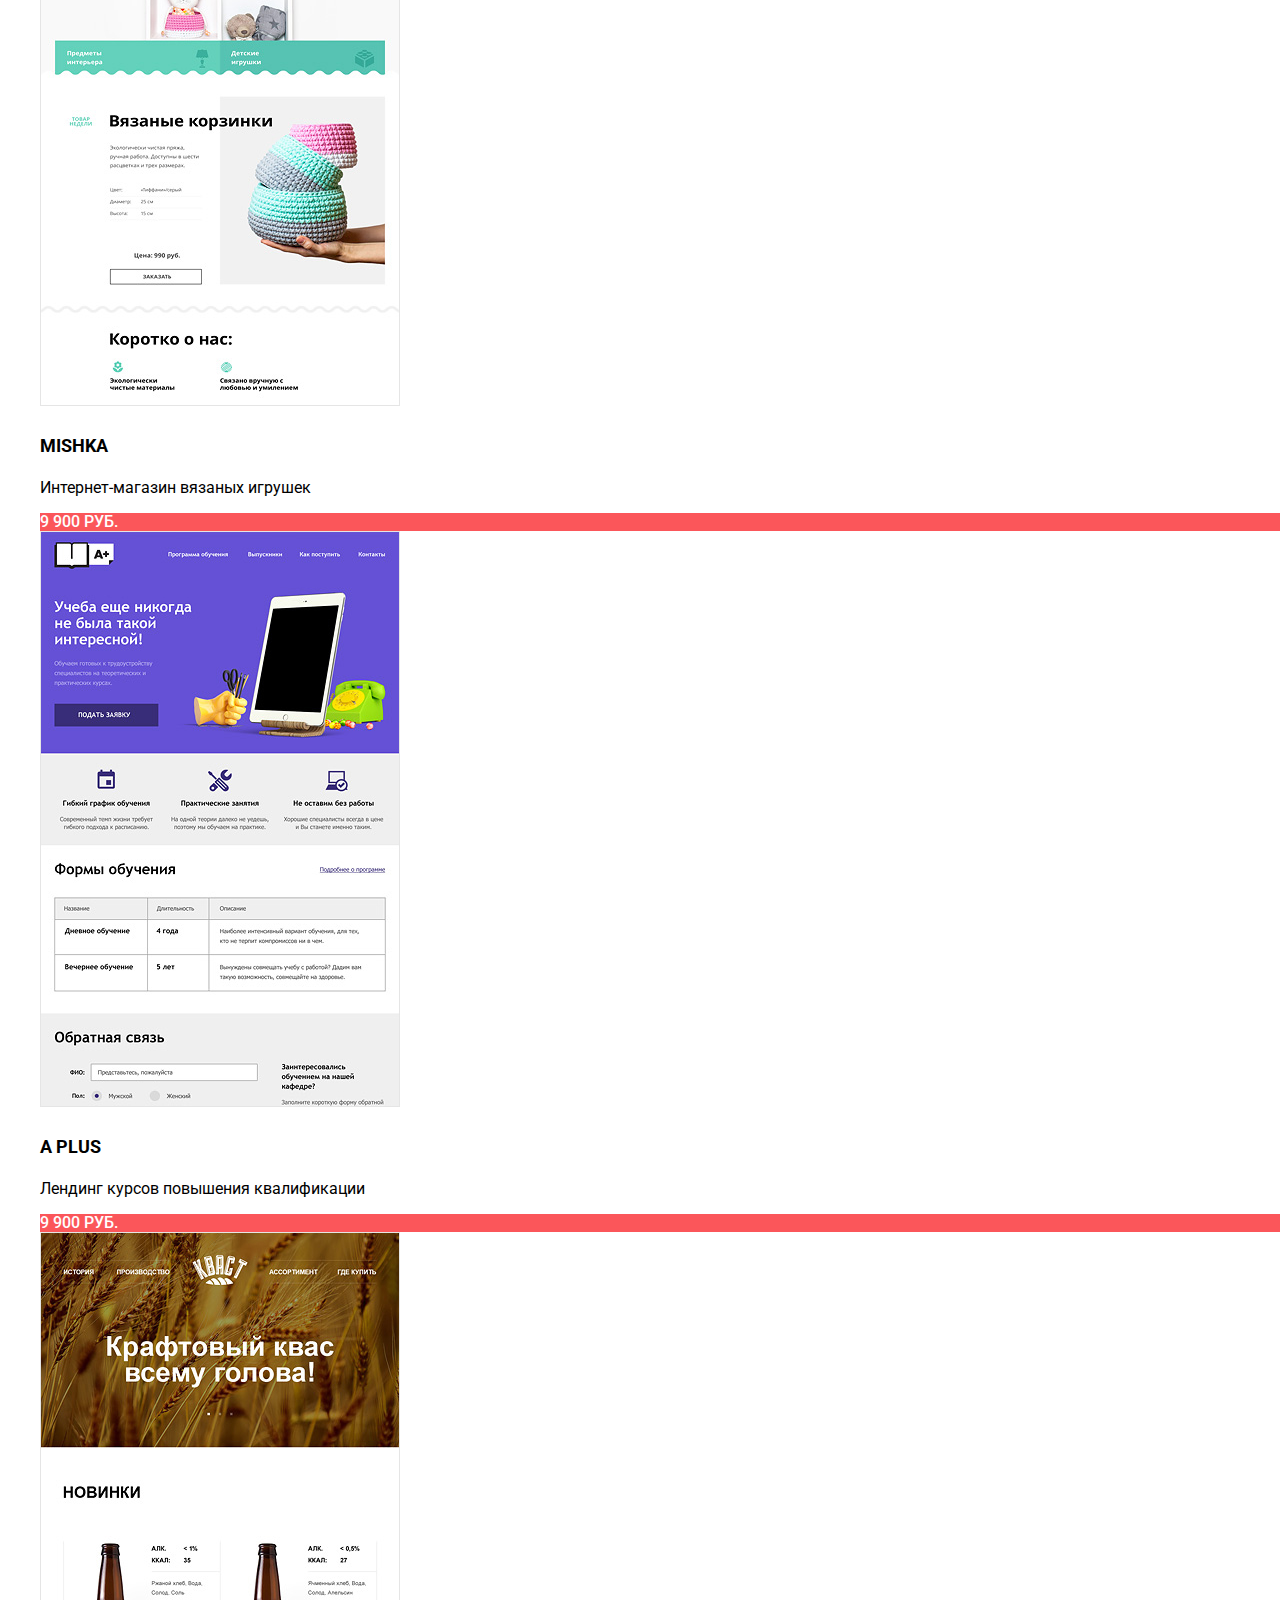
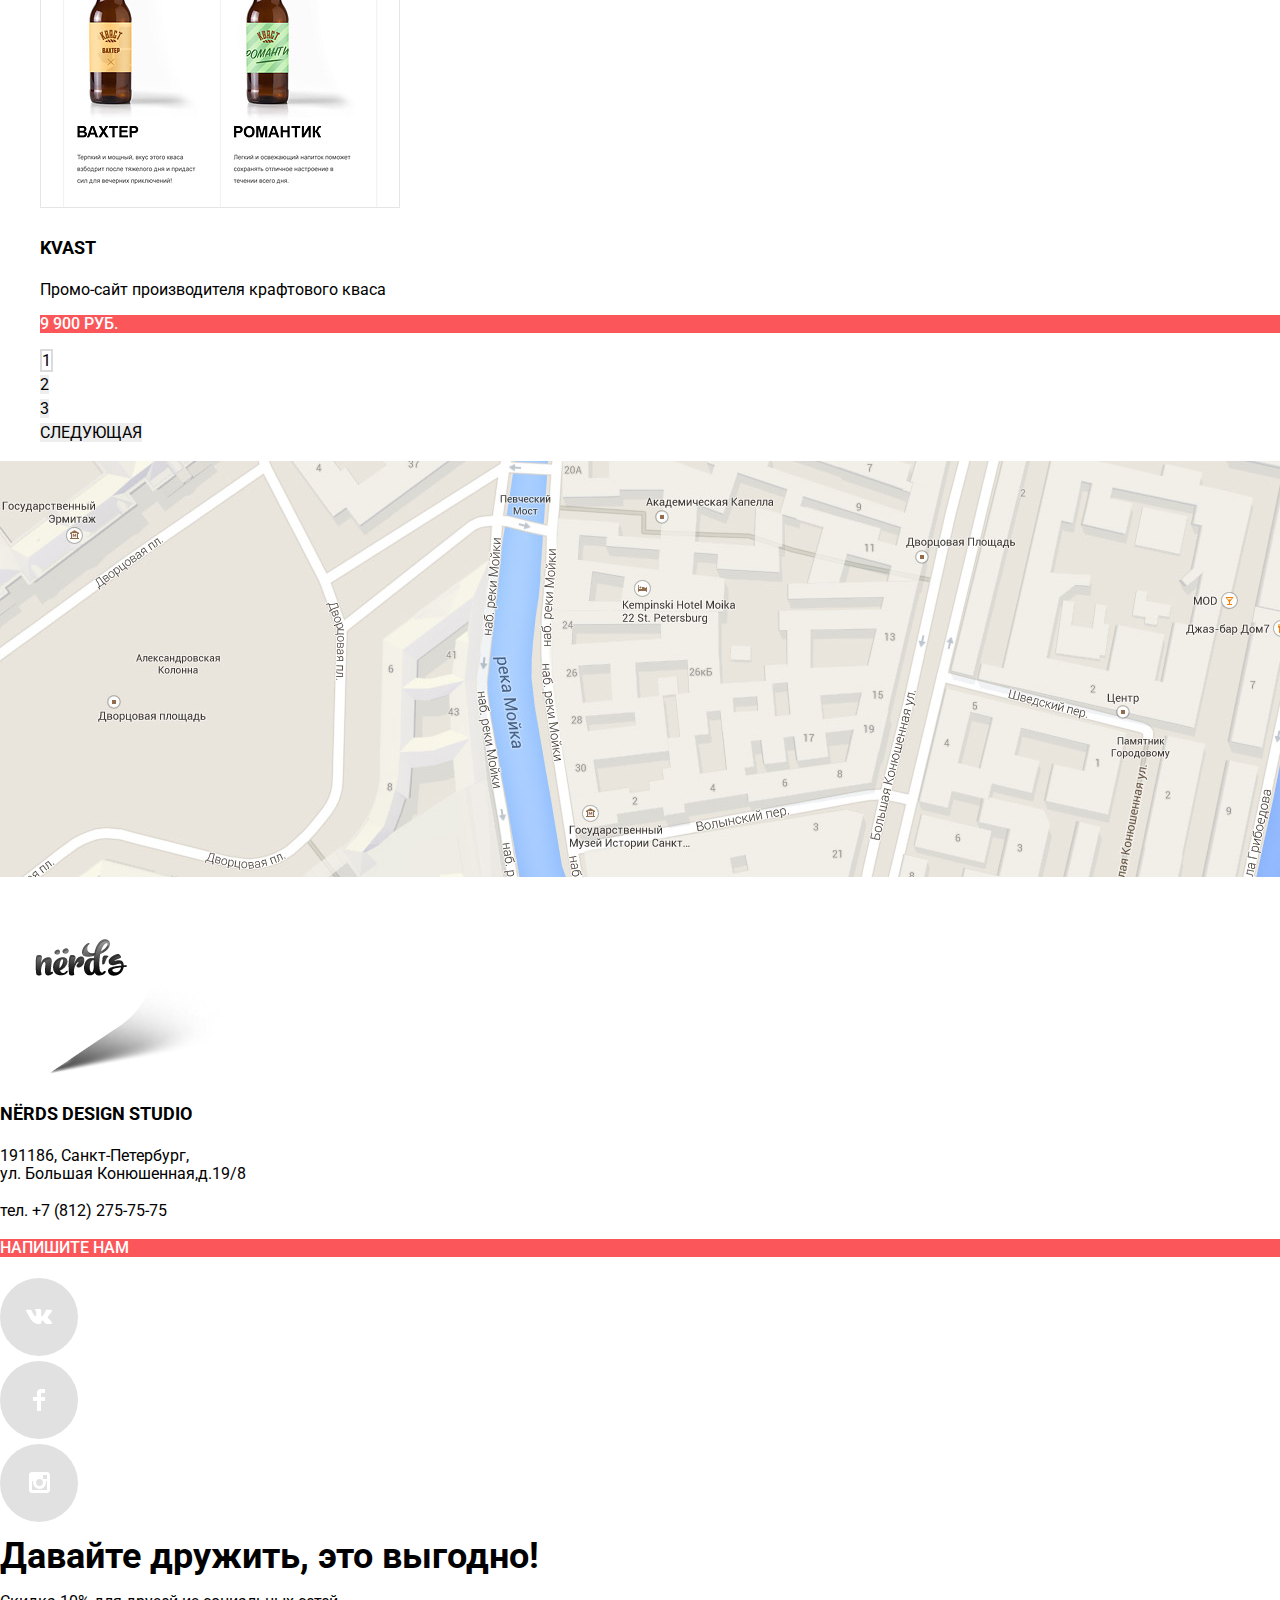
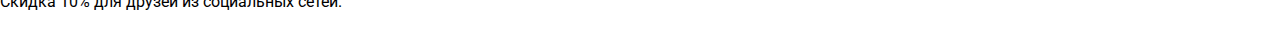
==== commit 03991bb8: "Базовая стилизация v3" ====
--- a/catalog.html
+++ b/catalog.html
@@ -11,7 +11,7 @@
   <body>
 	<header class="page-header">
 	  <nav class="main-navigation">
-	    <a class="header-logo" href="index.html"><img src="img/nerds-logo.png" alt="Дизайн-студия Nerds" height="65" width="160"></a>
+	    <a class="header-logo" href="index.html"><img src="img/nerds-logo.svg" alt="Дизайн-студия Nerds" height="65" width="160"></a>
 	    <ul class="site-navigation">
 		  <li class="site-nav-item"><a href="index.html" title="Студия">Студия</a></li>
 		  <li class="site-nav-item"><a href="#" title="Клиенты">Клиенты</a></li>
@@ -33,26 +33,27 @@
 			    
 				<fieldset class="filter-price">
 				  <legend class="filter-title">Стоимость:</legend>
-				  <div></div>
+				  <div class="filter-range-field">
+				    <div class="range-slider-btn"><img src="img/filter-button.png"></div>
+					<div class="range-slider-btn"><img src="img/filter-button.png"></div>
+					<div class="range-slider-scale"></div>
+				  </div>
 				</fieldset>
 				
 				<fieldset class="filter-layout">
 				  <legend class="filter-title">Сетка:</legend>
 				    <ul class="filter-list">
-					  <li class="filter-input-field">
-					    <label class="filter-label">
-						<input type="radio" class="visually-hidden" name="layout" id="layout-field-adaptive" value="adaptive" checked>Адаптивная
-						</label>
-				      </li>
-					  <li class="filter-input-field">
-					    <label class="filter-label">
-						<input type="radio" class="visually-hidden" name="layout" id="layout-field-fixed" value="fixed">Фиксированная
-						</label>
-				      </li>
-					  <li class="filter-input-field">
-					    <label class="filter-label">
-						<input type="radio" class="visually-hidden" name="layout" id="layout-field-liquid" value="liquid">Резиновая
-						</label>
+					  <li class="filter-input-field">																	
+						<input type="radio" class="visually-hidden" name="layout" id="layout-field-adaptive" value="adaptive" checked>
+						<label for="layout-field-adaptive" class="filter-label">Адаптивная</label>
+					  </li>
+					  <li class="filter-input-field">
+					    <input type="radio" class="visually-hidden" name="layout" id="layout-field-fixed" value="fixed">
+						<label for="layout-field-fixed" class="filter-label">Фиксированная</label>
+				      </li>
+					  <li class="filter-input-field">
+					    <input type="radio" class="visually-hidden" name="layout" id="layout-field-liquid" value="liquid">
+						<label for="layout-field-liquid" class="filter-label">Резиновая</label>
 					  </li>
 					</ul>
 				</fieldset>
@@ -61,29 +62,24 @@
 				  <legend class="filter-title">Особенности:</legend>
 				    <ul class="filter-list">
 					  <li class="filter-input-field">
-					    <label class="filter-label">
-				        <input type="checkbox" class="visually-hidden" name="features-slider" id="features-field-slider" checked>Слайдер
-				        </label>
-				      </li>
-					  <li class="filter-input-field">
-					    <label class="filter-label">
-				        <input type="checkbox" class="visually-hidden" name="features-advantages" id="features-field-advantages">Блок преимуществ
-				        </label>
-				      </li>
-					  <li class="filter-input-field">
-					    <label class="filter-label">
-				        <input type="checkbox" class="visually-hidden" name="features-news" id="features-field-news" checked>Новости
-				        </label>
-				      </li>
-					  <li class="filter-input-field">
-					    <label class="filter-label">
-				        <input type="checkbox" class="visually-hidden" name="features-gallery" id="features-field-gallery">Галерея
-				        </label>
+					    <input type="checkbox" class="visually-hidden" name="features-slider" id="features-field-slider" checked>
+						<label for="features-field-slider" class="filter-label">Слайдер</label>
+				      </li>
+					  <li class="filter-input-field">
+					    <input type="checkbox" class="visually-hidden" name="features-advantages" id="features-field-advantages">
+						<label for="features-field-advantages" class="filter-label">Блок преимуществ</label>
+				      </li>
+					  <li class="filter-input-field">
+					    <input type="checkbox" class="visually-hidden" name="features-news" id="features-field-news" checked>
+						<label for="features-field-news" class="filter-label">Новости</label>
+				      </li>
+					  <li class="filter-input-field">
+					    <input type="checkbox" class="visually-hidden" name="features-gallery" id="features-field-gallery">
+						<label for="features-field-gallery" class="filter-label">Галерея</label>
 				      </li>
 					  <li class="filter-input-field">					
-					    <label class="filter-label">
-				        <input type="checkbox" class="visually-hidden" name="features-cart" id="features-field-cart">Корзина
-				        </label>
+					    <input type="checkbox" class="visually-hidden" name="features-cart" id="features-field-cart">
+						<label for="features-field-cart" class="filter-label">Корзина</label>
 					  </li>
 					</ul>
 				</fieldset>
@@ -203,7 +199,7 @@
 	      <p class="contacts-name">Nёrds Design Studio<p>
 		  <p class="contacts-address">191186, Санкт-Петербург,<br>
 		  ул. Большая Конюшенная,д.19/8</p>
-		  <p class="contacts-phone">тел. +7 (812) 275-75-75</p>
+		  <a class="contacts-phone" href="tel:+78122757575" title="Позвоните нам: +7 (812) 275-75-75">тел. +7 (812) 275-75-75</p>
 		  <a class="btn email-btn" href="modal.html" target="_blank" title="Напишите нам">Напишите нам</a>
 	    </div>
 	  </section>
--- a/css/style.css
+++ b/css/style.css
@@ -51,13 +51,18 @@
 	background-color: #eeeeee;
 }
 
-nav.main-navigation a.header-logo {
-	opacity: 2;
-}
-
-nav.main-navigation a.header-logo:hover  {
+.header-logo {
 	opacity: 1;
 } 
+
+.header-logo:hover,
+.header-logo:focus {
+	opacity: 0.8;
+} 
+
+.header-logo:active {
+	opacity: 0.3;
+}
 
 .site-navigation,
 .user-navigation {
@@ -133,8 +138,8 @@
 .slider-switch {
 	display: block;
 	border-radius: 50%;
-	width: 50px;
-;
+	width: 10px;
+	height: 15px;
 }
 
 .services-list {
@@ -156,7 +161,8 @@
 	background-color: #fb565a;
 }
 
-li.services-item a.order-btn-1:hover {
+li.services-item a.order-btn-1:hover, 
+ li.services-item a.order-btn-1:focus {
 	background-color: #e74246;
 }
 
@@ -169,7 +175,8 @@
 	background-color: #00ca74;
 }
 
-li.services-item a.order-btn-2:hover {
+li.services-item a.order-btn-2:hover, 
+li.services-item a.order-btn-2:focus {
 	background-color: #00bc6c;
 }
 
@@ -182,7 +189,8 @@
 	background-color: #efc84a;
 }
 
-li.services-item a.order-btn-3:hover {
+li.services-item a.order-btn-3:hover, 
+ li.services-item a.order-btn-3:focus {
 	background-color: #eab534;
 }
 
@@ -225,6 +233,19 @@
 	list-style: none;
 }
 
+.client-logo a img {
+	opacity: 0.2;
+}
+
+.client-logo a img:hover,
+.client-logo a img:focus {
+	opacity: 1;
+}
+
+.client-logo a img:active {
+	opacity: 0.1;
+}
+
 .contacts-name {
 	font-size: 18px;
 	line-height: 30px;
@@ -248,7 +269,8 @@
 	background-color: #fb565a;
 }
 
-div.contacts a.email-btn:hover {
+div.contacts a.email-btn:hover, 
+div.contacts a.email-btn:focus {
 	background-color: #e74246;
 }
 
@@ -259,17 +281,45 @@
 
 .social-list {
 	list-style: none;
+	padding: 0;
+}
+
+li a.social-btn {
+	display: inline-block;
+	height: 78px;
+	width: 78px;
+	font-size: 0;
+	background-color: #e1e1e1;
+	background-position: 50% 50%;
+	border-radius: 50%;
 }
 
 
 .social-btn-vk {
-	font-size: ;
-	background-size: ;
-	background-color: ;
-	background-image: url("");
+	background-image: url("../img/vk-icon.svg");
 	background-repeat: no-repeat;
 	
 }
+
+.social-btn-fb {
+	background-image: url("../img/fb-icon.svg");
+	background-repeat: no-repeat;
+}
+
+.social-btn-inst {
+	background-image: url("../img/insta-icon.svg");
+	background-repeat: no-repeat;
+}
+
+.social-btn:hover {
+	background-color: #e74246;
+}
+
+.social-btn:active {
+	background-color: #d7373b;	
+}
+
+
 
 .social-promo {
 	font-size: 36px;
@@ -291,6 +341,8 @@
 
 .filter-list {
 	list-style: none;
+	padding: 0;
+	margin: 0;
 }
 
 .filter-label {
@@ -298,21 +350,77 @@
 	
 }
 
-input[type=radio]+label::before {
-	background-image: url("img/checkbox-off.svg");
-	background-repeat: no-repeat;
-	opacity: 5;
-	position: absolute;
+.filter-range-field {
+	position: relative;
+	display: block;
+	width: 260px;
+	height: 80px;
+	background-color: #eeeeee;
+}
+
+.range-slider-btn {
+}
+
+.range-slider-scale {
+	
+}
+
+
+.filter-input-field {
+	position:relative;
+	padding-left: 30px;
+}
+							
+input[type="radio"]+label::before { 
+	background-image: url(../img/radio-off.svg); 
+	background-size: 25px 25px;
+	opacity: 0.5;	
+} 
+
+input[type="radio"]:checked+label::before { 
+	background-image: url(../img/radio-on.svg); 
+	background-size: 25px 25px;
+	opacity: 0.5;	
+} 
+
+input[type="radio"]+label::before,
+input[type="checkbox"]+label::before { 
+	position: absolute; 
 	top: 0; 
-	left: 0;
-	width: 26px;
-	height: 26px;
-	margin: 0;
-	content: "";
-}
-
-input.filter-checkbox {
-	
+	width: 26px; 
+	margin: 0; 
+	background-repeat: no-repeat; 
+	height: 26px; 
+	left: 0; 
+	content: ""; 
+}
+
+input[type="radio"]:hover+label::before { 
+	opacity: 1;	
+} 
+
+input[type="radio"]:disabled+label::before { 
+	opacity: 0.3;	
+} 
+
+input[type="checkbox"]+label::before { 
+	background-image: url(../img/checkbox-off.svg); 
+	background-size: 25px 25px;
+	opacity: 0.5;	
+}
+
+input[type="checkbox"]:checked+label::before { 
+	background-image: url(../img/checkbox-on.svg); 
+	background-size: 25px 25px;
+	opacity: 0.5;	
+}
+
+input[type="checkbox"]:hover+label::before { 
+	opacity: 1;	
+}
+
+input[type="checkbox"]:disabled+label::before { 
+	opacity: 1;	
 }
 
  div.filter-button a.filter-btn {
@@ -320,7 +428,8 @@
 	background-color: #eeeeee;
 }
 
-div.filter-button a.filter-btn:hover {
+div.filter-button a.filter-btn:hover, 
+div.filter-button a.filter-btn:focus {
 	background-color: #dfdfdf;
 }
 
@@ -336,7 +445,8 @@
 	color: rgba(0, 0, 0, 0.3);
 }
 
-li.sorting-option a.sorting-link:hover {
+li.sorting-option a.sorting-link:hover, 
+li.sorting-option a.sorting-link:focus {
 	color: rgba(0, 0, 0, 0.6);
 }
 
@@ -345,7 +455,12 @@
 }
 
 .sorting-link.sorting-indicator {
-	font-size: ;
+	font-size: 0;
+	height: 11px;
+	width: 12px;
+	background-color: red;
+	background-image: url(../img/icon-up-dir.png);
+	background-repeat: no-repeat;
 }
 
 .catalog-list {
@@ -368,7 +483,8 @@
 	background-color: #fb565a;
 }
 
-div.item-card a.purchase-btn:hover {
+div.item-card a.purchase-btn:hover,
+div.item-card a.purchase-btn:focus {
 	background-color: #e74246;
 }
 
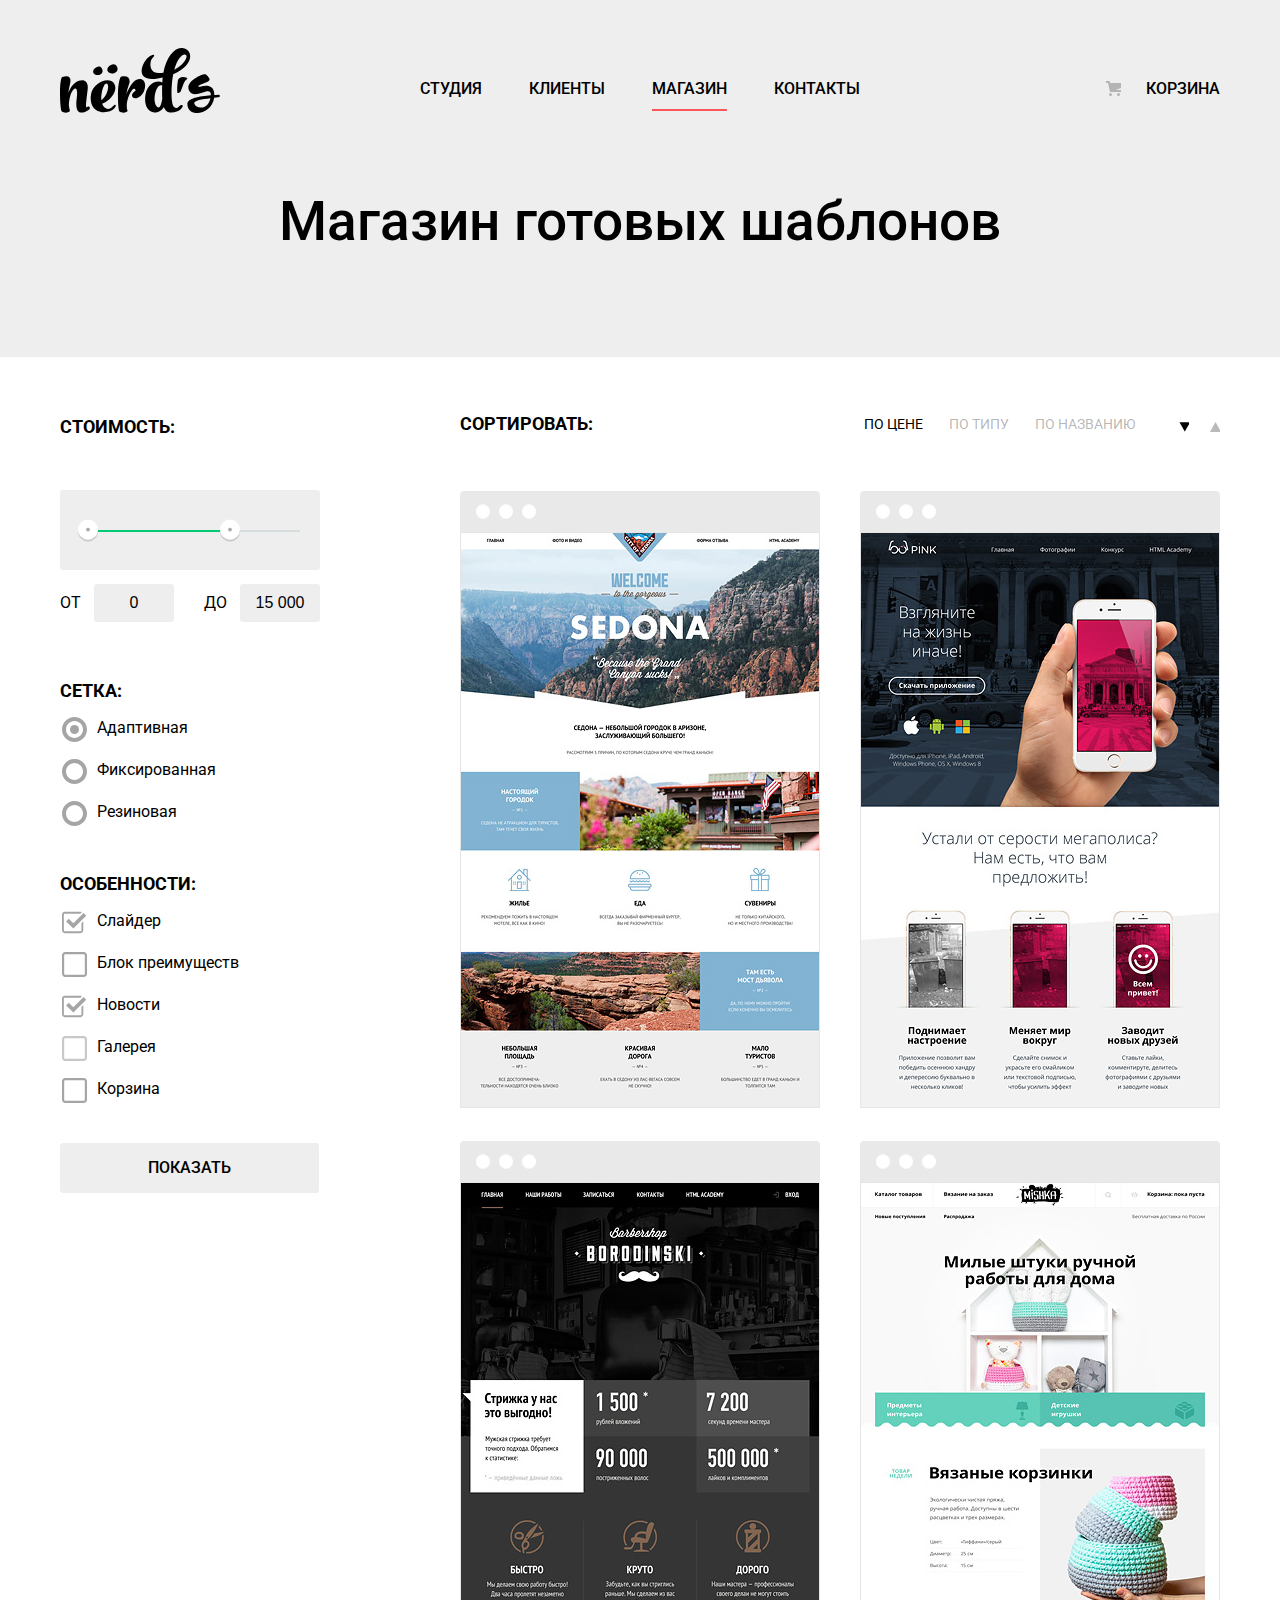
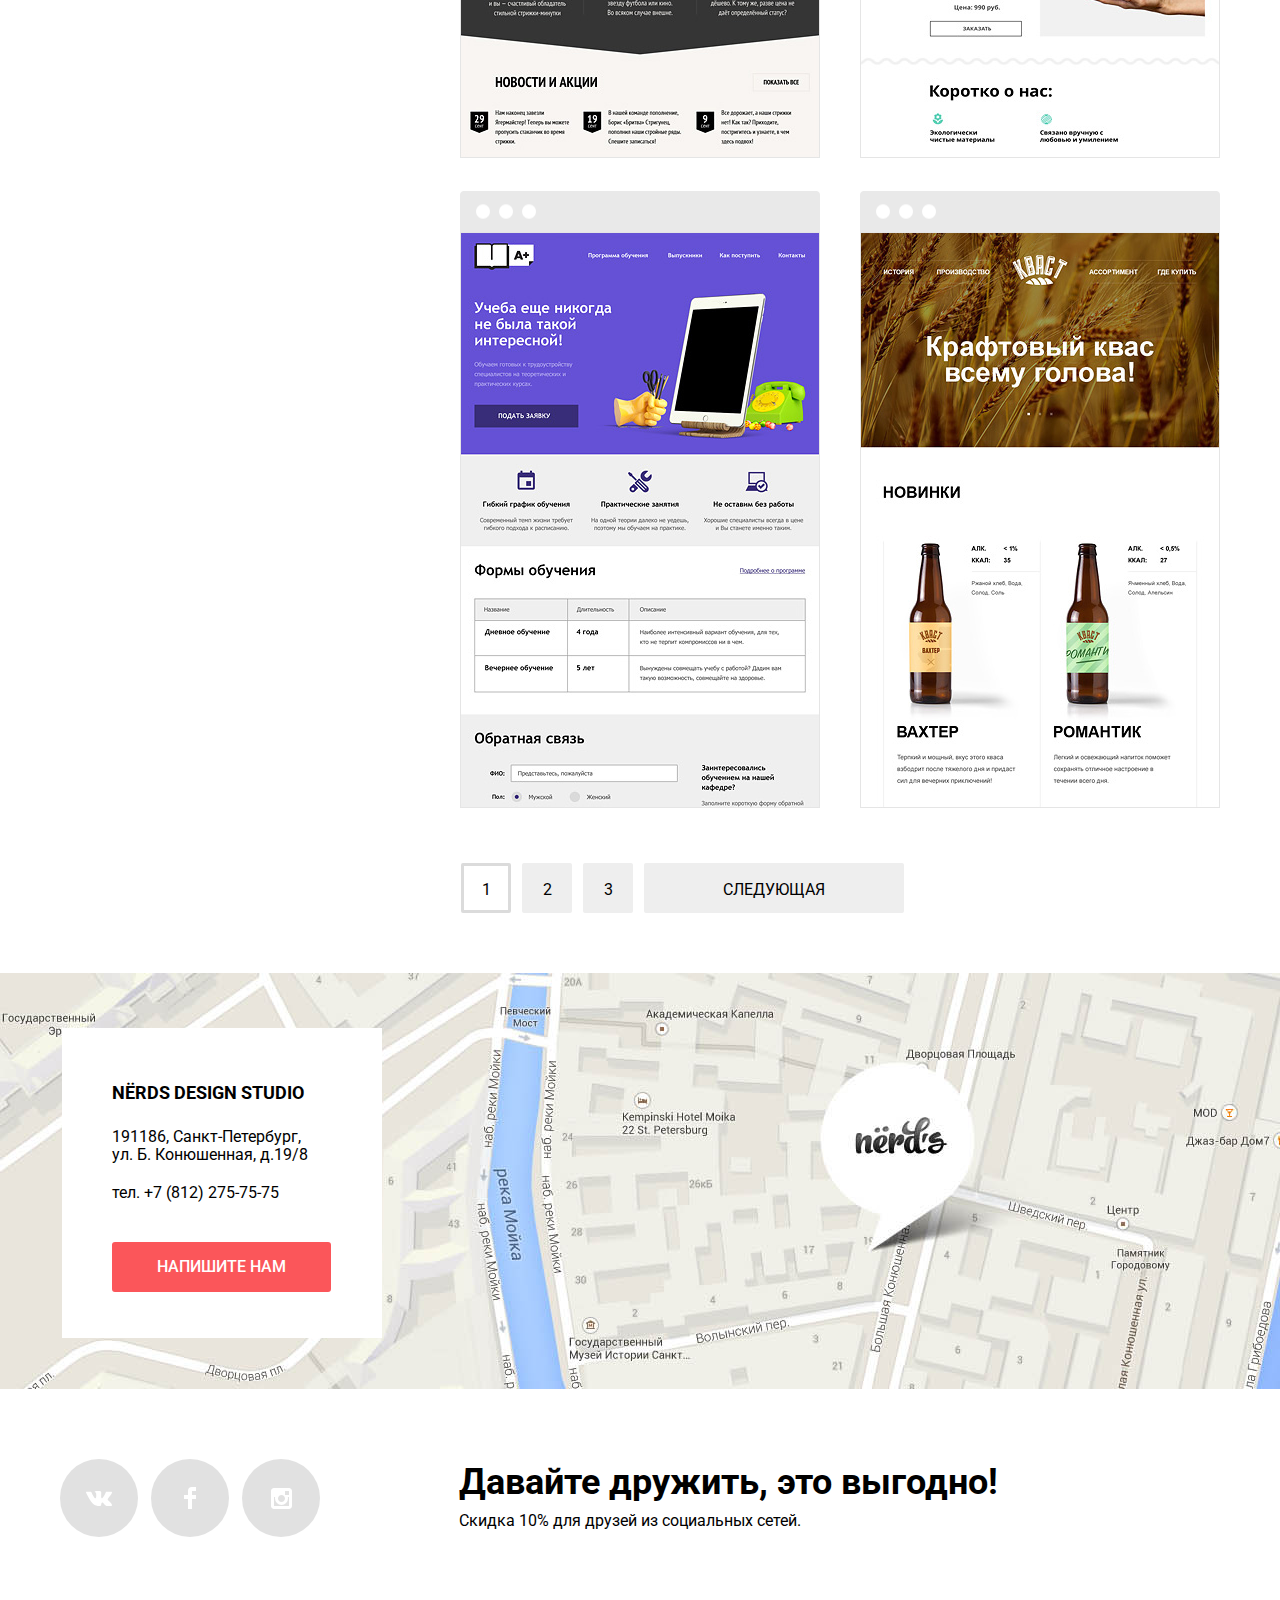
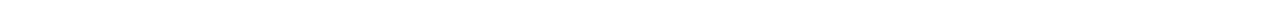
==== commit 528b189b: "Нёрдс - верстка" ====
--- a/catalog.html
+++ b/catalog.html
@@ -2,7 +2,7 @@
 <html lang="ru">
   <head>
     <meta charset="utf-8">
-    <title>HTML Academy: Нёрдс</title>
+    <title>HTML Academy: Нёрдс - Каталог</title>
 	<link href="https://fonts.googleapis.com/css?family=Roboto:400,500,700&amp;subset=cyrillic" rel="stylesheet">
 	<link href="css/normalize.css" rel="stylesheet">
 	<link href="css/style.css" rel="stylesheet">
@@ -10,23 +10,31 @@
   
   <body>
 	<header class="page-header">
+	  <div class="container">
 	  <nav class="main-navigation">
 	    <a class="header-logo" href="index.html"><img src="img/nerds-logo.svg" alt="Дизайн-студия Nerds" height="65" width="160"></a>
 	    <ul class="site-navigation">
 		  <li class="site-nav-item"><a href="index.html" title="Студия">Студия</a></li>
 		  <li class="site-nav-item"><a href="#" title="Клиенты">Клиенты</a></li>
-		  <li class="site-nav-item nav-item-active"><a title="Магазин">Магазин</a></li>
+		  <li class="site-nav-item nav-item-current"><a title="Магазин">Магазин</a></li>
 		  <li class="site-nav-item"><a href="#" title="Контакты">Контакты</a></li>
 		</ul>
 		<ul class="user-navigation">
-		  <li class="user-nav-item"><a class="cart-btn" href="#">Корзина</a></li>
+		  <li class="user-nav-item"><a class="cart-item" href="#">Корзина</a></li>
 		</ul>
 	  </nav>
+	  </div>
 	</header>
     
 	<main>
+	  <section class="page-title-section">
+	    <div class="container">
+		  <h1 class="page-title">Магазин готовых шаблонов</h1>
+	    </div>
+	  </section>
+	  
 	  <div class="container">
-	    <h1 class="">Магазин готовых шаблонов</h1>
+        <div class="catalog">	  
 	      <section class="product-sorting">
 		    <h2 class="visually-hidden">Сортировка товаров</h2>
               <form action="#" method="get">
@@ -38,6 +46,16 @@
 					<div class="range-slider-btn"><img src="img/filter-button.png"></div>
 					<div class="range-slider-scale"></div>
 				  </div>
+				  <div class="range-input-wrapper">
+					<div class="range-input-container">
+					  <label for="min-price" class="filter-label-range">от</label>
+				      <input type="text" class="range-input-field" name="price" id="min-price" value="0">
+				    </div>
+				    <div class="range-input-container">
+					  <label for="max-price" class="filter-label-range">до</label>
+				      <input type="text" class="range-input-field" name="price" id="max-price" value="15 000">
+				    </div>
+				  </div>
 				</fieldset>
 				
 				<fieldset class="filter-layout">
@@ -74,7 +92,7 @@
 						<label for="features-field-news" class="filter-label">Новости</label>
 				      </li>
 					  <li class="filter-input-field">
-					    <input type="checkbox" class="visually-hidden" name="features-gallery" id="features-field-gallery">
+					    <input type="checkbox" class="visually-hidden" name="features-gallery" id="features-field-gallery" disabled>
 						<label for="features-field-gallery" class="filter-label">Галерея</label>
 				      </li>
 					  <li class="filter-input-field">					
@@ -88,132 +106,161 @@
 				  <a class="btn filter-btn" href="#" title="Показать результаты сортировки">Показать</a>
 				</div>	
 			  </form>
-			  
+		  </section>
+		
+		  <section class="catalog-contents">
 			<div class="results-sorting">
 			    <p class="filter-title">Сортировать:</p>
-				  <ul class="filter-list">
-				    <li class="sorting-option">
-					  <a class="sorting-link" href="#" title="Сортировка по цене">по цене</a>
-					</li>
-					<li class="sorting-option">
-					  <a class="sorting-link" href="#" title="Сортировка по типу">по типу</a>
-				    </li>
-					<li class="sorting-option">
-				      <a class="sorting-link" href="#" title="Сортировка по названию">по названию</a>
-					</li>
-					<li class="sorting-option">
-					  <a class="sorting-link sorting-indicator" href="#" title="По нарастающей">по нарастающей</a>
-					</li>
-					<li class="sorting-option">
-				      <a class="sorting-link sorting-indicator" href="#" title="По убывающей">по убывающей</a>
-					</li>
-				  </ul>
+				<ul class="filter-list">
+				  <li class="sorting-option">
+					<a class="sorting-link sorting-link-current" href="#" title="Сортировка по цене">по цене</a>
+			      </li>
+				  <li class="sorting-option">
+					<a class="sorting-link" href="#" title="Сортировка по типу">по типу</a>
+				  </li>
+			      <li class="sorting-option">
+				    <a class="sorting-link" href="#" title="Сортировка по названию">по названию</a>
+				  </li>
+				  <li class="sorting-option">
+					<a class="sorting-link sorting-indicator sorting-indicator-current" href="#" title="По убывающей">по убывающей</a>
+				  </li>
+				  <li class="sorting-option">
+				    <a class="sorting-link sorting-indicator" href="#" title="По нарастающей">по нарастающей</a>
+				  </li>
+				</ul>
 			</div>
-		  </section>
-		
-		  <section class="catalog">
+		 
 		    <h2 class="visually-hidden">Каталог товаров</h2>
 		    <ul class="catalog-list">
 		      <li class="catalog-item">
-			    <div class="browser-outline">
+			    <div class="layout-design">
 			      <a href="#"><img src="img/img-sedona.jpg" alt="Дизайн веб-сайта Sedona" width="360" height="576"></a> 
+			    </div>  
+				<div class="item-card">
+			        <h3 class="item-title"><a href="#" title="Посмотреть товар">Sedona</a></h3>
+				      <p class="item-description">Информационный сайт для туристов</p>
+				      <a class="btn purchase-btn purchase-btn-1" href="#" title="Цена 9 900 руб.">9 900 руб.</a>
+			    </div>
+				
+			  </li>
+			  <li class="catalog-item">
+			    <div class="layout-design">
+			      <a href="#"><img src="img/img-pink.jpg" alt="Дизайн приложения Pink App" width="360" height="576"></a> 
+			    </div>
+				<div class="item-card">
+			        <h3 class="item-title"><a href="#" title="Посмотреть товар">Pink App</a></h3>
+				      <p class="item-description">Продуктовый лендинг приложения для iOS и Andriod</p>
+				      <a class="btn purchase-btn purchase-btn-2" href="#" title="Цена 9 900 руб.">9 900 руб.</a>
+			    </div>
+			  </li>
+		      <li class="catalog-item">
+			    <div class="layout-design">
+			      <a href="#"><img src="img/img-barbershop.jpg" alt="Дизайн веб-сайта Barbershop" width="360" height="576"></a> 
+			    </div>
+				<div class="item-card">
+			        <h3 class="item-title"><a href="#" title="Посмотреть товар">Barbershop</a></h3>
+				      <p class="item-description">Сайт салона красоты. Для мужчин, да.</p>
+				      <a class="btn purchase-btn purchase-btn-3" href="#" title="Цена 9 900 руб.">9 900 руб.</a>
+			    </div>
+			  </li>
+			  <li class="catalog-item">
+			    <div class="layout-design">
+			      <a href="#"><img src="img/img-mishka.jpg" alt="Дизайн веб-сайта Mishka" width="360" height="576"></a> 
 			    </div>
 			    <div class="item-card">
-			      <h3 class="item-title">Sedona</h3>
-				    <p class="item-description">Информационный сайт для туристов</p>
-				    <a class="btn purchase-btn purchase-btn-1" href="#" title="Цена 9 900 руб.">9 900 руб.</a>
+			        <h3 class="item-title"><a href="#" title="Посмотреть товар">Mishka</a></h3>
+				      <p class="item-description">Интернет-магазин вязаных игрушек</p>
+				      <a class="btn purchase-btn purchase-btn-4" href="#" title="Цена 9 900 руб.">9 900 руб.</a>
 			    </div>
 			  </li>
 			  <li class="catalog-item">
-			    <div class="browser-outline">
-			      <a href="#"><img src="img/img-pink.jpg" alt="Дизайн приложения Pink App" width="360" height="576"></a> 
+			    <div class="layout-design">
+			      <a href="#"><img src="img/img-aplus.jpg" alt="Дизайн веб-сайта A Plus" width="360" height="576"></a> 
+			    </div>
+				<div class="item-card">
+			        <h3 class="item-title"><a href="#" title="Посмотреть товар">A Plus</a></h3>
+				      <p class="item-description">Лендинг курсов повышения квалификации</p>
+				      <a class="btn purchase-btn purchase-btn-5" href="#" title="Цена 9 900 руб.">9 900 руб.</a>
+			    </div>
+			  </li>
+			  <li class="catalog-item"> 
+			    <div class="layout-design">
+			      <a href="#"><img src="img/img-kvast.jpg" alt="Дизайн веб-сайта Kvast" width="360" height="576"></a> 
 			    </div>
 			    <div class="item-card">
-			      <h3 class="item-title">Pink App</h3>
-				    <p class="item-description">Продуктовый лендинг приложения для iOS и Andriod</p>
-				    <a class="btn purchase-btn purchase-btn-2" href="#" title="Цена 9 900 руб.">9 900 руб.</a>
-			    </div>
-			  </li>
-		      <li class="catalog-item">
-			    <div class="browser-outline">
-			      <a href="#"><img src="img/img-barbershop.jpg" alt="Дизайн веб-сайта Barbershop" width="360" height="576"></a> 
-			    </div>
-			    <div class="item-card">
-			      <h3 class="item-title">Barbershop</h3>
-				    <p class="item-description">Сайт салона красоты. Для мужчин, да.</p>
-				    <a class="btn purchase-btn purchase-btn-3" href="#" title="Цена 9 900 руб.">9 900 руб.</a>
-			    </div>
-			  </li>
-			  <li class="catalog-item">
-			    <div class="browser-outline">
-			      <a href="#"><img src="img/img-mishka.jpg" alt="Дизайн веб-сайта Mishka" width="360" height="576"></a> 
-			    </div>
-			    <div class="item-card">
-			      <h3 class="item-title">Mishka</h3>
-				    <p class="item-description">Интернет-магазин вязаных игрушек</p>
-				    <a class="btn purchase-btn purchase-btn-4" href="#" title="Цена 9 900 руб.">9 900 руб.</a>
-			    </div>
-			  </li>
-			  <li class="catalog-item">
-			    <div class="browser-outline">
-			      <a href="#"><img src="img/img-aplus.jpg" alt="Дизайн веб-сайта A Plus" width="360" height="576"></a> 
-			    </div>
-			    <div class="item-card">
-			      <h3 class="item-title">A Plus</h3>
-				    <p class="item-description">Лендинг курсов повышения квалификации</p>
-				    <a class="btn purchase-btn purchase-btn-5" href="#" title="Цена 9 900 руб.">9 900 руб.</a>
-			    </div>
-			  </li>
-			  <li class="catalog-item"> 
-			    <div class="browser-outline">
-			      <a href="#"><img src="img/img-kvast.jpg" alt="Дизайн веб-сайта Kvast" width="360" height="576"></a> 
-			    </div>
-			    <div class="item-card">
-			      <h3 class="item-title">Kvast</h3>
-				    <p class="item-description">Промо-сайт производителя крафтового кваса</p>
-				    <a class="btn purchase-btn purchase-btn-6" href="#" title="Цена 9 900 руб.">9 900 руб.</a>
+			        <h3 class="item-title"><a href="#" title="Посмотреть товар">Kvast</a></h3>
+				      <p class="item-description">Промо-сайт производителя крафтового кваса</p>
+				      <a class="btn purchase-btn purchase-btn-6" href="#" title="Цена 9 900 руб.">9 900 руб.</a>
 			    </div>
 			  </li>
 		    </ul>
 			
 			<div class="pagination">
 		    <ul class="pagination-list">
-		      <li class="pagination-item pagination-item-current"><a>1</a></li>
-			  <li class="pagination-item"><a href="#">2</a></li>
-			  <li class="pagination-item"><a href="#">3</a></li>
-			  <li class="pagination-item"><a href="#">Следующая</a></li>
+		      <li class="pagination-item pagination-item-number pagination-item-current"><a>1</a></li>
+			  <li class="pagination-item pagination-item-number"><a href="#">2</a></li>
+			  <li class="pagination-item pagination-item-number"><a href="#">3</a></li>
+			  <li class="pagination-item pagination-item-next"><a href="#">Следующая</a></li>
 		    </ul>
 		  </div>	
 		  </section>
+		</div>  
 	  </div>
 	
-	  <section class="map-contacts-wrapper">
+	  <section class="map-wrapper">
 	    <h2 class="visually-hidden">Как найти дизайн-студию Nerds</h2>
-	    <div class="map">
-	      <a class="map-link" href="#"><img src="img/map.jpg" alt="Карта с местонахождением дизайн-студии Nerds" width="1440" height="416"></a>
-	    </div>
-	    <div class="map-marker">
-		  <img src="img/map-marker.png" width="231" height="190">
-		</div>
-		<div class="contacts">
-	      <p class="contacts-name">Nёrds Design Studio<p>
-		  <p class="contacts-address">191186, Санкт-Петербург,<br>
-		  ул. Большая Конюшенная,д.19/8</p>
-		  <a class="contacts-phone" href="tel:+78122757575" title="Позвоните нам: +7 (812) 275-75-75">тел. +7 (812) 275-75-75</p>
-		  <a class="btn email-btn" href="modal.html" target="_blank" title="Напишите нам">Напишите нам</a>
+	    <img class="img-map visually-hidden" src="img/write_us_s.jpg" alt="Карта с местонахождением дизайн-студии Nёrds" width="1440" height="416">
+		<div class="contacts-container">
+		  <div class="contacts">
+	        <p class="contacts-name">Nёrds Design Studio</p>
+	        <p class="contacts-address">191186, Санкт-Петербург,<br>
+		    ул. Б. Конюшенная, д.19/8</p>
+		    <a class="contacts-phone" href="tel:+78122757575" title="Позвоните нам: +7 (812) 275-75-75">тел. +7 (812) 275-75-75</a>
+		    <a class="btn email-btn" href="modal.html" target="_blank" title="Напишите нам">Напишите нам</a>
+	      </div>
 	    </div>
 	  </section>
 	</main>
 	
 	<footer>
-	  <ul class="social-list">
-		<li><a class="social-btn social-btn-vk" href="#">Вконтакте</a></li>
-		<li><a class="social-btn social-btn-fb" href="#">Facebook</a></li>
-        <li><a class="social-btn social-btn-inst" href="#">Instagram</a></li>
-	  </ul>
-	  <b class="social-promo">Давайте дружить, это выгодно!</b>
-	  <p class="social-offer">Скидка 10% для друзей из социальных сетей.</p>
+	  <div class="container">
+	    <div class="social">
+		  <ul class="social-list">
+		    <li class="social-item"><a class="social-btn social-btn-vk" href="#">Вконтакте</a></li>
+		    <li class="social-item"><a class="social-btn social-btn-fb" href="#">Facebook</a></li>
+            <li class="social-item"><a class="social-btn social-btn-inst" href="#">Instagram</a></li>
+	      </ul>
+	      <div class="social-promo">
+		    <b class="social-slogan">Давайте дружить, это выгодно!</b>
+	        <p class="social-offer">Скидка 10% для друзей из социальных сетей.</p>
+	      </div>
+	    </div>
+	  </div>
 	</footer>
+	
+	<div class="modal-window-catalog">
+	  <section class="modal-window">
+	    <h2 class="modal-title">Напишите нам</h2>
+	    <button class="modal-close" type="button" value="close-modal-window">Закрыть окно</button>
+	    <div class="modal-input-area">		
+		  <div class="modal-input-halfwidth">
+	        <label for="name-field" class="modal-label">Ваше имя:</label>
+	        <input type="text" class="modal-input" name="name" id="name-field" placeholder="Представьтесь, пожалуйста">
+	      </div>
+	      <div class="modal-input-halfwidth">
+	        <label for="email-field" class="modal-label">Ваш e-mail:</label>
+	        <input type="email" class="modal-input" name="email" id="email-field" placeholder="Для отправки ответа">
+	      </div>
+	      <div class="modal-input-fullwidth">
+		    <label for="message-field" class="modal-label">Текст письма:</label>
+	        <textarea class="modal-textarea" name="message" id="message-field" rows="4" placeholder="В свободной форме"></textarea><br>
+	      </div>
+		  <div class="modal-input-fullwidth">
+		    <input class="btn submit-btn" type="submit" value="Отправить">
+		  </div>
+		</div>
+	  </section>
+	</div>
 	
   </body>
 </html>
--- a/css/style.css
+++ b/css/style.css
@@ -1,3 +1,11 @@
+*, *::before, *::after {
+	box-sizing: inherit;
+}
+
+html {
+	box-sizing: border-box;
+}
+
 body {
 	margin: 0;
 	padding: 0;
@@ -13,42 +21,53 @@
 	text-decoration: none;
 }
 
+img {
+	max-width: 100%;
+	height: auto;
+}
+
 .btn {
-	display: block;
+	display: inline-block;
+	vertical-align: middle;
 	line-height: 18px;
 	font-weight: 500;
 	text-transform: uppercase;
 	color: #ffffff;
 }
 
-.h1 {
-	font-size: 55px;
-	line-height: 55px;
-	font-weight: 500;
-}
-
-.visually-hidden {
-	position: absolute;
-	overflow: hidden;
-	clip: rect(0 0 0 0);
+.visually-hidden:not(:focus):not(:active),
+input[type="checkbox"].visually-hidden,
+input[type="radio"].visually-hidden {
+	position: absolute;
 	height: 1px;
 	width: 1px;
 	margin: -1px;
 	padding: 0;
 	margin: 0;
+	whitespace: nowrap;
+	overflow: hidden;
+	clip: rect(0 0 0 0);
+	clip-path: inset(100%);	
+}
+
+
+.container {
+	padding-left: 20px;
+	padding-right: 20px;
+	margin: 0 auto;
+	width: 1200px;
 }
 
 .page-header {
-    font-size: 16px;
-	line-height: 30px;
-	font-weight: 500;
-	text-transform: uppercase;
-	background-color: #ffffff;
-	
-}
-
-.index-page-header {
+	padding-top: 48px;
 	background-color: #eeeeee;
+}
+
+.main-navigation {
+	display: flex;
+	flex-direction: row;
+	justify-content: space-between;	
+	align-content: center;
 }
 
 .header-logo {
@@ -64,86 +83,334 @@
 	opacity: 0.3;
 }
 
-.site-navigation,
+.site-navigation {
+	display: flex;
+	flex-direction: row;
+	flex-wrap: wrap;
+	width: 440px;
+	justify-content: center;
+	list-style: none;
+	margin: 0;
+	padding: 0; 
+	justify-content: space-between; 
+}
+
 .user-navigation {
+	display: flex;
+	flex-direction: row;
+	flex-wrap: wrap;
+	width: 160px;
+	justify-content: flex-end;
 	list-style: none;
 	margin: 0;
-}
-
-li.site-nav-item a,
-li.user-nav-item a {
+	padding: 0;
+}
+
+.site-nav-item a,
+.user-nav-item a {
+	display: block;
 	color: #000000;
-}
-
-li.site-nav-item a:hover, 
-li.site-nav-item a:focus,
-li.user-nav-item a:hover, 
-li.user-nav-item a:focus {
+	font-size: 16px;
+	line-height: 30px;
+	font-weight: 500;
+	text-transform: uppercase;
+	padding-top: 26px;
+	padding-bottom: 8px;
+}
+
+.user-nav-item a:last-child {
+	padding-right: 0;
+}
+
+.site-nav-item a:hover, 
+.site-nav-item a:focus,
+.user-nav-item a:hover, 
+.user-nav-item a:focus {
 	color: #fb565a;
 }
 
-li.site-nav-item a:active,
-li.user-nav-item a:active {
+.site-nav-item a:active,
+.user-nav-item a:active {
 	color: rgba(0, 0, 0, 0.3);
 }
 
-li.site-nav-item a.nav-item-active,
-li.user-nav-item a.nav-item-active {
+.nav-item-current a {
 	color: #000000;
-}
-
-.slider-wrapper {
-	background-color: #eeeeee;
-}
-
-.slider-list {
-	list-style: none;
-	margin: 0;
-}
-
-.slider-slogan {
+	position: relative;
+}
+
+.nav-item-current a::after {
+	position: absolute;
+	content: "";
+	display: block;
+	background-color: #fb565a;
+	height: 2px;
+	bottom: 1px;
+	left: 0;
+	right: 0;
+}
+
+.user-nav-item .cart-item {
+	padding-left: 50px;
+	position: relative;
+}
+
+.cart-item::before {
+	position: absolute;
+	top: 33px;
+	left: 10px;
+	content: "";
+	background-image: url(../img/cart-icon.svg);
+	background-repeat: no-repeat;
+	width: 15px;
+	height: 15px;
+	opacity: 0.8;
+}
+
+.user-nav-item-current a {
+	color: #000000;
+	position: relative;
+}
+
+.user-nav-item-current a::after {
+	position: absolute;
+	content: "";
+	display: block;
+	background-color: #fb565a;
+	height: 2px;
+	bottom: 0px;
+	left: 10px;
+	right: 0;
+}
+
+.features {																		
+  background-color: #eeeeee;
+  margin-bottom: 79px;
+}
+
+.slider {
+    position: relative;
+    padding-left: 20px;
+    padding-right: 20px;
+    height: 428px;
+    background-color: #eeeeee;
+}
+
+.slider input[type=radio] {
+    position: absolute;
+    opacity: 0;
+}
+
+.slider-controls {
+	position: absolute;
+	bottom: 93px;
+	left: 50%;
+	width: 200px;
+	height: 22px;
+	margin-left: -100px;
+	text-align: center;
+	z-index: 1000;
+}
+
+.slider-controls label {
+	display: inline-block;
+	margin-top: 0;
+	margin-bottom: 0;
+	background-color: #ffffff;
+	border: 5px solid #ffffff;
+	vertical-align: top;
+	border-radius: 50%;
+	cursor: pointer;
+	width: 18px;
+	height: 18px;
+	margin-right: 6px;
+	margin-left: 6px;
+}
+
+.slider-controls .current {
+	box-shadow: 0 0 0 2px grey inset;
+}
+
+.slide {
+	position: absolute;
+	top: 0;
+	left: 0;
+	width: 100%;
+	height: 100%;
+	overflow: hidden;
+}
+
+.slide-text-1 {
+	width: 380px;
+	padding-top: 75px;
+	padding-bottom: 75px;
+	padding-right: 0;
+	padding-left: 0;
+	color: #283136;
+}
+
+.slide-title-1 {
+	font-size: 55px;
+	line-height: 55px;
+	font-weight: 500; 
+	color: #000000;
+	margin: 0;
+	padding: 0;
+	margin-bottom: 25px;
+}
+
+.slide-text-1 p {
+    font-size: 16px;
+    line-height: 24px;
+	margin: 0;
+	padding: 0;
+	margin-bottom: 41px;
+}
+
+.slide-text-2 {
+	width: 560px;
+	padding-top: 75px;
+    padding-bottom: 75px;
+	padding-right: 0;
+	padding-left: 0;
+	color: #283136;
+}
+
+.slide-title-2 {
 	font-size: 55px;
 	line-height: 55px;
 	font-weight: 500;
-	
-}
-
-.slider-description {
-	
-}
-
-li.slider-1 a.slider-btn,
-li.slider-2 a.slider-btn,
-li.slider-3 a.slider-btn
- {
+	color: #000000;
+	margin: 0;
+	padding: 0;
+	margin-bottom: 25px;
+}
+
+.slide-text-2 p {
+    font-size: 16px;
+	line-height: 24px;
+	margin: 0;
+	padding: 0;
+	margin-bottom: 41px;
+}
+
+.slide-text-3 {
+	width: 430px;
+	padding-top: 75px;
+	padding-bottom: 75px;
+	padding-right: 0;
+	padding-left: 0;
+	color: #283136;
+}
+
+.slide-title-3 {
+	font-size: 55px;
+	line-height: 55px;
+	font-weight: 500;
+	color: #000000;
+	margin: 0;
+	padding: 0;
+	margin-bottom: 25px;
+}
+
+.slide-text-3 p {
+	font-size: 16px;
+	line-height: 24px;
+	margin: 0;
+	padding: 0;
+	margin-bottom: 41px;
+}
+
+.features-btn {
+	display: inline-block;
+	vertical-align: middle;
+	text-align: center;
+	padding-top: 13px;
+	padding-bottom: 13px;
+	padding-right: 51px;
+	padding-left: 51px;
 	background-color: #fb565a;
-}
-
-li.slider-1 a.slider-btn:hover,
-li.slider-1 a.slider-btn:focus,
-li.slider-2 a.slider-btn:hover,
-li.slider-2 a.slider-btn:focus,
-li.slider-3 a.slider-btn:hover,
-li.slider-3 a.slider-btn:focus {
+	border: 3px solid #fb565a;
+	border-radius: 3px;
+}
+
+.features-btn:hover {
 	background-color: #e74246;
-}
-
-li.slider-1 a.slider-btn:active,
-li.slider-2 a.slider-btn:active,
-li.slider-3 a.slider-btn:active {
-	color: rgba(255, 255, 255, 0.3);
+	border: 3px solid #e74246;
+}
+
+.features-btn:active {
+	color: #e48789;
+	border-top: 3px solid #c13135;
 	background-color: #d7373b;
-}
-
-.slider-switch {
-	display: block;
-	border-radius: 50%;
-	width: 10px;
-	height: 15px;
+	border-bottom: 3px solid #d7373b;
+	border-left: 3px solid #d7373b;
+	border-right: 3px solid #d7373b;
+}
+
+.slide:nth-child(1){
+	background-image: url(../img/slide-1.png);
+	background-repeat: no-repeat;
+	background-position: 432px 14px;
+}
+
+.slide:nth-child(2){
+	background-image: url(../img/slide-2.png);
+	background-repeat: no-repeat;
+	background-position: 495px 0px;
+}
+
+.slide:nth-child(3){
+	background-image: url(../img/slide-3.png);
+	background-repeat: no-repeat;
+	background-position: 400px 16px;
+}
+
+.slide {
+	display: none;
+}
+
+#btn-1:checked ~ .slides .slide:nth-child(1) {
+	display: block;
+}
+
+#btn-2:checked ~ .slides .slide:nth-child(2) {
+	display: block;
+}
+
+#btn-3:checked ~ .slides .slide:nth-child(3) {
+	display: block;
+}
+
+.services-wrapper {
+	padding-bottom: 82px;
+	position: relative;
+}
+
+.services-wrapper::after {
+	position: absolute;
+	bottom: 0;
+	left: 50%;
+	content: "";
+	height: 2px;
+	width: 1160px;
+	background-color: #eeeeee;
+	margin-left: -580px;
 }
 
 .services-list {
 	list-style: none;
+	display: flex;
+	flex-direction: row;
+	justify-content: space-between;
+	flex-wrap: wrap;
+	width: 1100px;
+	padding: 0;
+	margin: 0;
+}
+
+.services-item {
+	width: 300px;
 }
 
 .services-title {
@@ -151,177 +418,453 @@
 	line-height: 30px;
 	font-weight: 700;
 	text-transform: uppercase;
+	padding-top: 20px;
+	margin: 0;
+	margin-left: -1px;
 }
 
 .services-item p {
+	padding-top: 15px;
+	padding-bottom: 34px;
+	margin: 0;
+	width: 260px;
+}
+
+.services-item .order-btn-1 {
+	display: inline-block;
+	vertical-align: middle;
+	text-align: center;
+	padding-top: 13px;
+	padding-bottom: 13px;
+	padding-right: 37px;
+	padding-left: 37px;
+	background-color: #fb565a;
+	border: 3px solid #fb565a;
+	border-radius: 3px;
+}
+
+.services-item .order-btn-1:hover, 
+.services-item .order-btn-1:focus {
+	background-color: #e74246;
+	border: 3px solid #e74246;
+}
+
+.services-item .order-btn-1:active {
+	color: #e48789;
+	background-color: #d7373b;
+	border-top: 3px solid #c13135;
+	border-bottom: 3px solid #d7373b;
+	border-left: 3px solid #d7373b;
+	border-right: 3px solid #d7373b;
+}
+
+.services-item .order-btn-2 {
+	display: inline-block;
+	vertical-align: middle;
+	text-align: center;
+	padding-top: 13px;
+	padding-bottom: 13px;
+	padding-right: 37px;
+	padding-left: 37px;
+	background-color: #00ca74;
+	border: 3px solid #00ca74;
+	border-radius: 3px;
+}
+
+.services-item .order-btn-2:hover, 
+.services-item .order-btn-2:focus {
+	background-color: #00bc6c;
+	border: 3px solid #00bc6c;
+}
+
+.services-item .order-btn-2:active {
+	color: #74c69c;
+	background-color: #00aa62;
+	border-top: 3px solid #009958;
+	border-bottom: 3px solid #00aa62;
+	border-right: 3px solid #00aa62;
+	border-left: 3px solid #00aa62;
+}
+
+.services-item .order-btn-3 {
+	display: inline-block;
+	vertical-align: middle;
+	text-align: center;
+	padding-top: 13px;
+	padding-bottom: 13px;
+	padding-right: 37px;
+	padding-left: 37px;
+	background-color: #efc84a;
+	border: 3px solid #efc84a;
+	border-radius: 3px;
+}
+
+.services-item .order-btn-3:hover, 
+.services-item .order-btn-3:focus {
+	background-color: #eab534;
+	border: 3px solid #eab534;
+}
+
+.services-item .order-btn-3:active {
+	color: #edc47f;
+	background-color: #e5a722;
+	border-top: 3px solid #ce961f;
+	border-bottom: 3px solid #e5a722;
+	border-right: 3px solid #e5a722;
+	border-left: 3px solid #e5a722;
 	
 }
 
-li.services-item a.order-btn-1 {
-	background-color: #fb565a;
-}
-
-li.services-item a.order-btn-1:hover, 
- li.services-item a.order-btn-1:focus {
-	background-color: #e74246;
-}
-
-li.services-item a.order-btn-1:active {
-	background-color: #d7373b;
-	color: rgba(255, 255, 255, 0.3);
-}
-
-li.services-item a.order-btn-2 {
-	background-color: #00ca74;
-}
-
-li.services-item a.order-btn-2:hover, 
-li.services-item a.order-btn-2:focus {
-	background-color: #00bc6c;
-}
-
-li.services-item a.order-btn-2:active {
-	background-color: #00aa62;
-	color: rgba(255, 255, 255, 0.3);
-}
-
-li.services-item a.order-btn-3 {
-	background-color: #efc84a;
-}
-
-li.services-item a.order-btn-3:hover, 
- li.services-item a.order-btn-3:focus {
-	background-color: #eab534;
-}
-
-li.services-item a.order-btn-3:active {
-	background-color: #e5a722;
-	color: rgba(255, 255, 255, 0.3);
-}
-
-.company-description-wrapper b {
+.company-description-wrapper {
+	padding-bottom: 54px;
+	position: relative;
+}
+
+.company-description-wrapper::after {
+	position: absolute;
+	bottom: 0;
+	left: 50%;
+	content: "";
+	height: 2px;
+	width: 1160px;
+	background-color: #eeeeee;
+	margin-left: -580px;
+}
+
+.company-description {
+	display: flex;
+	flex-direction: row;
+	justify-content: space-between;
+}
+
+.description-section-1 {
+	width: 660px;
+	padding-top: 70px;
+}
+	
+.description-section-1 b {
+	display: block;
 	font-size: 45px;
 	line-height: 45px;
 	font-weight: 500;
 }
 
+.description-section-1 p {
+	margin: 0;
+	padding: 0;
+	padding-top: 32px;
+}
+
 .products-title {
 	font-weight: 700;
 	text-transform: uppercase;
-	
+	margin: 0;
+	padding-top: 41px;
+}
+
+.products-list {
+	margin: 0;
+	padding: 0;
+	list-style: none;
+}
+
+.product-item {
+	padding-top: 22px;
+	padding-bottom: 3px;
+	padding-left: 36px;
+	position: relative;
+}
+
+.product-item::before {
+	position: absolute;
+	top: 32px;
+	left: 0;
+	content: "";
+	width: 28px;
+	height: 2px;
+	background-color: #fb565a;	
+}
+
+.description-section-2 {
+	width: 360px;
+	padding-top: 277px;
+	background-image: url(../img/nerds-illustration.jpg);
+	background-repeat: no-repeat;
+	background-position: 1px 40px;
 }
 
 .achievements-title {
 	font-weight: 700;
 	text-transform: uppercase;
+	margin: 0;
+	padding-bottom: 41px;
+	padding-left: 17px;
+}
+
+.description-section-2 table {
+	margin-left: 1px;
+	width: 360px;
+	height: 124px;
 }
 
 .achievements-amount {
 	font-size: 45px;
-	line-height: ; /*???*/
+	line-height: 45px;
 	font-weight: 700;
-	
+	position: relative;
+	width: 120px;
+	vertical-align: top;
+}
+
+.achievements-amount span {
+	font-size: 25px;
+	position: absolute;
+	top: -10px;
 }
 
 .achievements-description {
 	font-size: 16px;
 	line-height: 18px;
 	font-weight: 400;
-}
-
-.clients-list {
-	list-style: none;
-}
-
-.client-logo a img {
+	width: 120px;
+	vertical-align: top;
+}
+
+.partners-wrapper {
+	margin: 0;
+	margin-top: 47px;
+	margin-bottom: 125px;
+	padding: 0;
+	position: relative;
+}
+
+.partners-wrapper::after {
+	position: absolute;
+	bottom: -45px;
+	left: 50%;
+	content: "";
+	height: 2px;
+	width: 1160px;
+	background-color: #eeeeee;
+	margin-left: -580px;
+}
+
+.partners-container {
+	width: 1200px;
+	margin: 0 auto;
+	display: flex;
+	flex-direction: row;
+	justify-content: space-between;
+	align-content: center;
+	align-items: center;
+}
+
+.partners-item {
+	width: 360px;
+	position: relative;
+	
+}
+
+.partners-item:first-child::after,
+.partners-item:nth-child(2)::after,
+.partners-item:nth-child(3)::after {
+	position: absolute;
+	content: "";
+	height: 52px;
+	width: 3px;
+	background-color: #eeeeee;
+	left: 300px;
+	top: 50%;
+	margin-top: -26px;
+}
+
+.partners-item a {
+	display: block;
+}
+
+.partners-logo {
+	display: block;
+	margin-left: auto;
+	margin-right: auto;
 	opacity: 0.2;
 }
 
-.client-logo a img:hover,
-.client-logo a img:focus {
+.partners-logo:hover {
 	opacity: 1;
 }
 
-.client-logo a img:active {
-	opacity: 0.1;
+.partners-logo:active {
+	opacity: 0.1
+}
+
+.map-wrapper {
+	background-image: url(../img/write_us_s.jpg);
+	background-repeat: no-repeat;
+	height: 416px;
+	background-size: cover;
+}
+
+.img-map {
+	border-style: none;
+	display: block;
+	width: 100%;
+} 
+
+.contacts-container {
+	position: relative;
+	width: 1200px;
+	margin: 0 auto;
+}
+
+.contacts {
+	position: absolute;
+	top: 55px;
+	left: 22px;
+	width: 320px;
+	height: 310px;
+	background-color: white;
+	padding-top: 49px;
+	padding-left: 50px;
+}
+
+.contacts p {
+	margin: 0;
 }
 
 .contacts-name {
 	font-size: 18px;
-	line-height: 30px;
+	line-height: 31px;
 	font-weight: 700;
 	text-transform: uppercase;
+	padding-bottom: 20px;
 }
 
 .contacts-address {
 	font-size: 16px;
 	line-height: 18px;
-}
-
+	padding-bottom: 20px;
+}
 
 .contacts-phone {
+	display: block;
 	font-size: 16px;
 	line-height: 18px;
 	color: #000000;
-}
-
-div.contacts a.email-btn {
+	padding-bottom: 40px;
+}
+
+.contacts .email-btn {
+	display: inline-block;
+	vertical-align: middle;
+	text-align: center;
+	padding-top: 13px;
+	padding-bottom: 13px;
+	padding-right: 42px;
+	padding-left: 42px;
 	background-color: #fb565a;
-}
-
-div.contacts a.email-btn:hover, 
-div.contacts a.email-btn:focus {
+	border: 3px solid #fb565a;
+	border-radius: 3px;
+}
+
+.contacts .email-btn:hover, 
+.contacts .email-btn:focus {
 	background-color: #e74246;
-}
-
-div.contacts a.email-btn:active {
+	border: 3px solid #e74246;
+}
+
+.contacts .email-btn:active {
+	color: #e48789;
+	border-top: 3px solid #c13135;
 	background-color: #d7373b;
-	color: rgba(255, 255, 255, 0.3);
+	border-bottom: 3px solid #d7373b;
+	border-left: 3px solid #d7373b;
+	border-right: 3px solid #d7373b;
+}
+
+.map-marker {
+	position: absolute;
+	top: 90px;
+	left: 820px;
+}
+
+.social {
+    display: flex;
+    flex-direction: row;
+    align-items: center;
+    padding: 70px 0;
 }
 
 .social-list {
 	list-style: none;
-	padding: 0;
-}
-
-li a.social-btn {
+	margin: 0;
+	padding: 0;
+	display: flex;
+	flex-direction: row;
+}
+
+.social-item {
+	margin: 0;
+	padding: 0;
+	padding-right: 13px;
+}
+
+.social-item:last-child {
+	padding-right: 0;
+}
+
+.social-btn {
 	display: inline-block;
+	vertical-align: middle;
 	height: 78px;
 	width: 78px;
 	font-size: 0;
 	background-color: #e1e1e1;
 	background-position: 50% 50%;
 	border-radius: 50%;
-}
-
+	position: relative;
+}
 
 .social-btn-vk {
-	background-image: url("../img/vk-icon.svg");
+	background-image: url(../img/vk-icon.svg);
+	background-repeat: no-repeat;	
+}
+
+.social-btn-fb {
+	background-image: url(../img/fb-icon.svg);
 	background-repeat: no-repeat;
-	
-}
-
-.social-btn-fb {
-	background-image: url("../img/fb-icon.svg");
+}
+
+.social-btn-inst {
+	background-image: url(../img/insta-icon.svg);
 	background-repeat: no-repeat;
 }
 
-.social-btn-inst {
-	background-image: url("../img/insta-icon.svg");
-	background-repeat: no-repeat;
+.social-btn::before{
+	content:'';
+	position: absolute;
+	top: 0;
+	left:0;
+    height: 78px;
+    width: 78px;
+    border-radius: 50%;
+	background-color: #d7373b;
+    opacity: 0;
 }
 
 .social-btn:hover {
 	background-color: #e74246;
 }
 
-.social-btn:active {
-	background-color: #d7373b;	
-}
-
-
+.social-btn:active::before {
+	opacity: 0.4; 	
+}
 
 .social-promo {
+	padding-left: 139px; 
+	display: block;
+}
+
+.social-slogan {
 	font-size: 36px;
 	line-height: 36px;
 	font-weight: 700;
@@ -330,6 +873,46 @@
 .social-offer {
 	font-size: 16px;
 	line-height: 22px;
+	padding-top: 9px;
+	margin: 0;
+}
+
+.page-title-section {
+	padding-top: 74px;
+	padding-bottom: 108px;
+	background-color: #eeeeee;
+}
+
+.page-title {
+	text-align: center;
+	padding: 0;
+	margin: 0;
+	font-size: 55px;
+	line-height: 55px;
+	font-weight: 500;
+}
+
+.catalog {
+	display: flex;
+	flex-direction: row;
+	justify-content: space-between;
+}
+
+.product-sorting {
+	width: 260px;
+	padding-top: 55px;
+}
+
+.filter-price,
+.filter-layout,
+.filter-features {
+	padding: 0;
+	margin: 0;
+	border: none;
+}
+
+.filter-price {
+	margin-bottom: 54px;
 }
 
 .filter-title {
@@ -337,6 +920,7 @@
 	line-height: 30px;
 	font-weight: 700;
 	text-transform: uppercase;
+	margin: 0;
 }
 
 .filter-list {
@@ -345,9 +929,20 @@
 	margin: 0;
 }
 
+.filter-list-choose {
+	list-style: none;
+	padding: 0;
+	margin: 0;
+	display: flex;
+	justify-content: space-between;
+	width: 360px;
+}
+
 .filter-label {
 	line-height: 20px;
-	
+	cursor: pointer;
+	margin-top: 2px;
+	display: block;
 }
 
 .filter-range-field {
@@ -356,46 +951,120 @@
 	width: 260px;
 	height: 80px;
 	background-color: #eeeeee;
+	border-top: 1px solid transparent;
+	border-radius: 3px;
+	margin-top: 48px;
 }
 
 .range-slider-btn {
+	position: absolute;
+}
+
+.range-slider-btn:first-child {
+	top: 28px;
+	left: 18px;
+}
+
+.range-slider-btn:nth-child(2) {
+	top: 28px;
+	left: 160px;
 }
 
 .range-slider-scale {
-	
-}
-
+	width: 220px;
+	height: 2px;
+	background: linear-gradient(to right, #00ca74 0px, #00ca74 160px, #d7dcde 160px);
+	background-size: 220px 2px;
+	margin-left: auto;
+	margin-right: auto;
+	margin-top: 39px;
+}
+
+.range-input-wrapper {
+	padding-top: 14px;
+	width: 260px;
+	display: flex;
+	flex-direction: row;
+	justify-content: space-between;
+	align-items: center;
+}
+
+.range-input-container {
+	display: flex;
+	flex-direction: row;
+	align-items: center;
+	width: 130px; 
+}
+
+.range-input-container:first-child {
+	justify-content: flex-start;	
+}
+
+.range-input-container:nth-child(2) {
+	justify-content: flex-end;
+}
+
+.filter-label-range {
+	padding-right: 13px;
+	line-height: 22px;
+	text-transform: uppercase;
+	cursor: pointer;
+}
+
+.range-input-field {
+	text-align: center;
+	height: 38px;
+	width: 80px;
+	border: none;
+	border-radius: 3px;
+	background-color: #eeeeee;
+}
+
+.filter-layout {
+	margin-bottom: 37px;
+}
 
 .filter-input-field {
 	position:relative;
-	padding-left: 30px;
+	padding-left: 37px;
+	padding-top: 10px;
+	padding-bottom: 10px;
+}
+
+.filter-features {
+	margin-bottom: 34px;
 }
 							
 input[type="radio"]+label::before { 
 	background-image: url(../img/radio-off.svg); 
 	background-size: 25px 25px;
-	opacity: 0.5;	
+	opacity: 0.5;
+	top: 11px;
+	left: 2px;
 } 
 
 input[type="radio"]:checked+label::before { 
 	background-image: url(../img/radio-on.svg); 
 	background-size: 25px 25px;
-	opacity: 0.5;	
+	opacity: 0.5;
+	top: 11px;
+	left: 2px;
 } 
 
 input[type="radio"]+label::before,
 input[type="checkbox"]+label::before { 
 	position: absolute; 
-	top: 0; 
+	top: 11px; 
+	left: 2px;
 	width: 26px; 
 	margin: 0; 
 	background-repeat: no-repeat; 
 	height: 26px; 
-	left: 0; 
 	content: ""; 
 }
 
-input[type="radio"]:hover+label::before { 
+input[type="radio"]:hover+label::before,
+input[type="radio"]:focus+label::before { 
 	opacity: 1;	
 } 
 
@@ -407,161 +1076,441 @@
 	background-image: url(../img/checkbox-off.svg); 
 	background-size: 25px 25px;
 	opacity: 0.5;	
+	top: 11px;
+	left: 2px;
 }
 
 input[type="checkbox"]:checked+label::before { 
 	background-image: url(../img/checkbox-on.svg); 
 	background-size: 25px 25px;
 	opacity: 0.5;	
-}
-
-input[type="checkbox"]:hover+label::before { 
+	top: 11px;
+	left: 2px;
+}
+
+input[type="checkbox"]:hover+label::before,
+ input[type="checkbox"]:focus+label::before { 
 	opacity: 1;	
 }
 
 input[type="checkbox"]:disabled+label::before { 
-	opacity: 1;	
-}
-
- div.filter-button a.filter-btn {
+	opacity: 0.3;	
+}
+
+.filter-button .filter-btn {
+	display: inline-block;
+	vertical-align: middle;
+	text-align: center;
+	padding-top: 13px;
+	padding-bottom: 13px;
+	padding-right: 85px;
+	padding-left: 85px;
 	color: #000000;
 	background-color: #eeeeee;
-}
-
-div.filter-button a.filter-btn:hover, 
-div.filter-button a.filter-btn:focus {
+	border: 3px solid #eeeeee;
+	border-radius: 3px;
+}
+
+.filter-button .filter-btn:hover, 
+.filter-button .filter-btn:focus {
 	background-color: #dfdfdf;
-}
-
-div.filter-button a.filter-btn:active {
+	border: 3px solid #dfdfdf;
+}
+
+.filter-button .filter-btn:active {
+	color: #a9a9a9;
 	background-color: #d5d5d5;
-	color: rgba(255, 255, 255, 0.3);
-}
-
-li.sorting-option a.sorting-link {
+	border-top: 3px solid #bfbfbf;
+	border-bottom: 3px solid #d5d5d5;
+	border-right: 3px solid #d5d5d5;
+	border-left: 3px solid #d5d5d5;
+}
+
+.catalog-contents {
+	width: 760px;
+	padding-top: 52px;
+}
+
+.results-sorting {
+	display: flex;
+	flex-direction: row;
+	justify-content: space-between;
+}
+
+.sorting-option {
+	padding: 0;
+	margin: 0;
+	display: inline-block;
+	vertical-align: bottom;
+}
+
+.sorting-option:nth-child(1) {
+	padding-right: 22px;
+}
+
+.sorting-option:nth-child(2) {
+	padding-right: 22px;
+}
+
+.sorting-option:nth-child(3) {
+	padding-right: 39px;
+}
+
+.sorting-option:nth-child(4) {
+	padding-right: 17px;
+}
+
+.sorting-option:nth-child(5) {
+	padding-right: 0;
+}
+
+.sorting-link {
+	display: block;
 	font-size: 14px;
 	line-height: 18px;
 	text-transform: uppercase;
 	color: rgba(0, 0, 0, 0.3);
 }
 
-li.sorting-option a.sorting-link:hover, 
-li.sorting-option a.sorting-link:focus {
+.sorting-link:hover, 
+.sorting-link:focus {
 	color: rgba(0, 0, 0, 0.6);
 }
 
-li.sorting-option a.sorting-link:active {
+.sorting-link:active {
 	color: #000000;
 }
 
-.sorting-link.sorting-indicator {
+.sorting-link-current {
+	color: #000000;
+}
+
+.sorting-indicator {
 	font-size: 0;
 	height: 11px;
-	width: 12px;
-	background-color: red;
+	width: 10px;
+	background-repeat: no-repeat;
+	opacity: 0.3;
+}
+
+.sorting-indicator:hover,
+.sorting-indicator:focus {
+	opacity: 0.6;
+}
+
+.sorting-indicator:active {
+	opacity: 1;
+}
+
+.sorting-indicator-current {
+	opacity: 1;
+}
+
+.sorting-option:nth-child(4) > .sorting-indicator {
+	background-image: url(../img/icon-down-dir.png);
+}
+
+.sorting-option:nth-child(5) > .sorting-indicator {
 	background-image: url(../img/icon-up-dir.png);
-	background-repeat: no-repeat;
 }
 
 .catalog-list {
 	list-style: none;
+	padding-left: 0;
+	margin: 0;
+	margin-top: 52px;
+	display: flex;
+	flex-direction: row;
+	justify-content: space-between;
+    flex-wrap: wrap;
+}
+
+.catalog-item {
+	width: 360px;
+	margin-bottom: 26px;	
+	position: relative;
 	
 }
+.catalog-item:hover .item-card {
+	display: block;
+	background-color: #eeeeee;
+}
+
+.layout-design a {
+	display: block;
+	padding-top: 41px;	
+}
+
+.layout-design a::before {
+	background-image: url(../img/browser.png);
+	background-size: 360px 41px;
+	background-repeat: no-repeat;
+	top: 0;
+	height: 41px;
+	width: 360px;
+	position: absolute;
+	content: "";
+	opacity: 0.12;
+}
+
+.layout-design a:hover::before{
+	opacity: 1;	
+}
+
+.layout-design a:hover {
+	box-shadow: 0 0 20px 5px #e5e5e5;
+}
+
+.item-card {
+	position: absolute; 
+	bottom: 0;
+	width: 360px;
+	height: 237px;
+	padding-top: 26px;
+	padding-bottom: 43px;
+	background-color: #ffffff;
+	text-align: center;
+	display: none;
+}
 
 .item-title {
+	margin: 0;
 	font-size: 18px;
 	line-height: 30px;
 	font-weight: 700;
 	text-transform: uppercase;
+	text-align: center;
 }
 
 .item-description {
+	margin: 0;
 	line-height: 18px;
-}
-
-div.item-card a.purchase-btn {
+	text-align: center;
+	width: 240px;
+	padding-top: 16px;
+	padding-bottom: 33px;
+	margin-left: auto;
+	margin-right: auto;
+}
+
+.item-card .purchase-btn {
+	display: inline-block;
+	text-align: center;
+	vertical-align: middle;
+	padding-top: 13px;
+	padding-bottom: 13px;
+	padding-right: 58px;
+	padding-left: 58px;
 	background-color: #fb565a;
-}
-
-div.item-card a.purchase-btn:hover,
-div.item-card a.purchase-btn:focus {
+	border: 3px solid #fb565a;
+	border-radius: 3px;
+	margin-left: auto;
+	margin-right: auto;
+}
+
+.item-card .purchase-btn:hover,
+.item-card .purchase-btn:focus {
 	background-color: #e74246;
-}
-
-div.item-card a.purchase-btn:active {
+	border: 3px solid #e74246;
+}
+
+.item-card .purchase-btn:active {
 	background-color: #d7373b;
+	border-top: 3px solid #c13135;
+	border-bottom: 3px solid #d7373b;
+	border-left: 3px solid #d7373b;
+	border-right: 3px solid #d7373b;
 }
 
 .pagination-list {
 	list-style: none;
-}
-
-li.pagination-item a {
+	margin: 0;
+	padding-top: 22px;
+	padding-bottom: 60px;
+	padding-left: 1px;
+}
+
+.pagination-item {
+	margin: 0;
+	display: inline-block;
+	vertical-align: middle;
+	margin-right: 7px;
+}
+
+.pagination-item-number a {
+	display: block;
+	width: 50px;
+	height: 50px;
+	text-align: center;
+	padding-top: 15px;
+}
+
+.pagination-item-next a {
+	display: block;
+	width: 260px;
+	height: 50px;
+	text-align: center;
+	padding-top: 15px;
+}
+
+.pagination-item a {
 	line-height: 18px;
 	text-transform: uppercase;
 	color: #000000;
 	background-color: #eeeeee;
-}
-
-li.pagination-item a:hover {
+	border: 3px solid #eeeeee;
+	border-radius: 2px;
+}
+
+.pagination-item a:hover {
 	background-color: #dfdfdf;
-}
-
-li.pagination-item a:active {
+	border: 3px solid #dfdfdf;
+}
+
+.pagination-item a:active {
+	color: #a9a9a9;
 	background-color: #d5d5d5;
-	color: rgba(255, 255, 255, 0.3);
-}
-
-li.pagination-item-current a {
+	border-top: 3px solid #bfbfbf;
+	border-bottom: 3px solid #d5d5d5;
+	border-right: 3px solid #d5d5d5;
+	border-left: 3px solid #d5d5d5;
+}
+
+.pagination-item-current a {
 	background-color: #ffffff;
-	border: 2px solid #dbdbdb;
-}
-
-
-
+	border: 3px solid #dbdbdb;
+}
+
+.modal-container {
+	position: relative;
+	width: 1440px;
+}
+
+.modal-window {
+	display: block;
+	width: 960px;
+	height: 592px;
+	background-color: #ffffff;
+	padding-top: 73px;
+	padding-bottom: 84px;
+	padding-left: 101px;
+	padding-right: 101px;
+	box-shadow: 0 0 40px 10px #b0b0b0;
+	position: fixed;
+	left: 50%;
+	margin-left: -480px;
+	top: 20px;
+}
+
+.modal-close {
+	position: absolute;
+	top: 73px;
+	right: 101px;
+	padding: 0;
+	margin: 0;
+	font-size: 0;
+	border: none;
+	opacity: 0.3;
+}
+
+.modal-close::before {
+	position: absolute;
+	content: "";
+	width: 5px;
+	height: 29px;
+	background-color: red;
+	top: 0px;
+	right: 12px;
+	transform: rotate(-45deg);
+}
+
+.modal-close::after {
+	position: absolute;
+	content: "";
+	width: 29px;
+	height: 5px;
+	background-color: red;
+	top: 12px;
+	right: 0px;
+	transform: rotate(-45deg);
+}
+
+.modal-close:hover,
+.modal-close:focus {
+	opacity: 1;
+}
+
+.modal-close:active {
+	opacity: 0.1;
+}
 
 .modal-title {
 	font-size: 45px;
 	line-height: 45px;
+	padding-bottom: 49px;
+	margin: 0;
+}
+
+.modal-input-area {
+	display: flex;
+	flex-direction: row;
+	justify-content: space-between;
+	flex-wrap: wrap;
+}
+
+.modal-input-halfwidth {
+	padding-bottom: 36px;
 }
 
 .modal-label {
+	display: block;
 	line-height: 18px;
+	font-weight: 700;
+	padding-bottom: 14px;
 }
 
 .modal-input {
+	display: block;
 	font-size: inherit;
 	line-height: inherit;
 	border: 2px solid #d7dcde;
+	border-radius: 2px;
 	color: rgba(255, 255, 255, 0.5);
+	width: 360px;
+	height: 49px;
+	padding-left: 13px;
 }
 
 .modal-input:hover {
-	font-size: inherit;
-	line-height: inherit;
 	border: 2px solid #b4b9bb;
 	color: rgba(255, 255, 255, 0.5);
 }
 
 .modal-input:focus {
-	font-size: inherit;
-	line-height: inherit;
 	border: 2px solid #000000;
 	color: #000000;
 }
 
 .modal-input:invalid {
-	font-size: inherit;
-	line-height: inherit;
 	border: 2px solid #e74246;
 	color: #e74246;
 }
 
+.modal-input-fullwidth {
+	padding-bottom: 50px;
+}
+
 .modal-textarea {
+	display: block;
 	font-size: inherit;
 	line-height: inherit;
 	border: 2px solid #d7dcde;
+	border-radius: 2px;
 	color: rgba(255, 255, 255, 0.5);
+	width: 760px;
+	height: 116px;
+	padding-top: 10px;
+	padding-left: 13px;
 }
 
 .modal-textarea:hover {
@@ -585,17 +1534,36 @@
 	color: #e74246;
 }
 
-section.modal-window input.submit-btn {
+.modal-window .submit-btn {
+	display: block;
+	text-align: center;
+	vertical-align: middle;
+	padding-top: 13px;
+	padding-bottom: 13px;
+	padding-right: 58px;
+	padding-left: 58px;
 	background-color: #fb565a;
-}
-
-section.modal-window input.submit-btn:hover {
+	border: 3px solid #fb565a;
+	border-radius: 3px;
+}
+
+.modal-window .submit-btn:hover {
 	background-color: #e74246;
-}
-
-section.modal-window input.submit-btn:active {
+	border: 3px solid #e74246;
+}
+
+.modal-window .submit-btn:active {
+	color: #e48789;
 	background-color: #d7373b;
-	color: rgba(255, 255, 255, 0.3);
-}
-
-
+	border-top: 3px solid #c13135;
+	border-bottom: 3px solid #d7373b;
+	border-left: 3px solid #d7373b;
+	border-right: 3px solid #d7373b;
+}
+
+.modal-window-index,
+.modal-window-catalog {
+	display: none;
+}
+
+
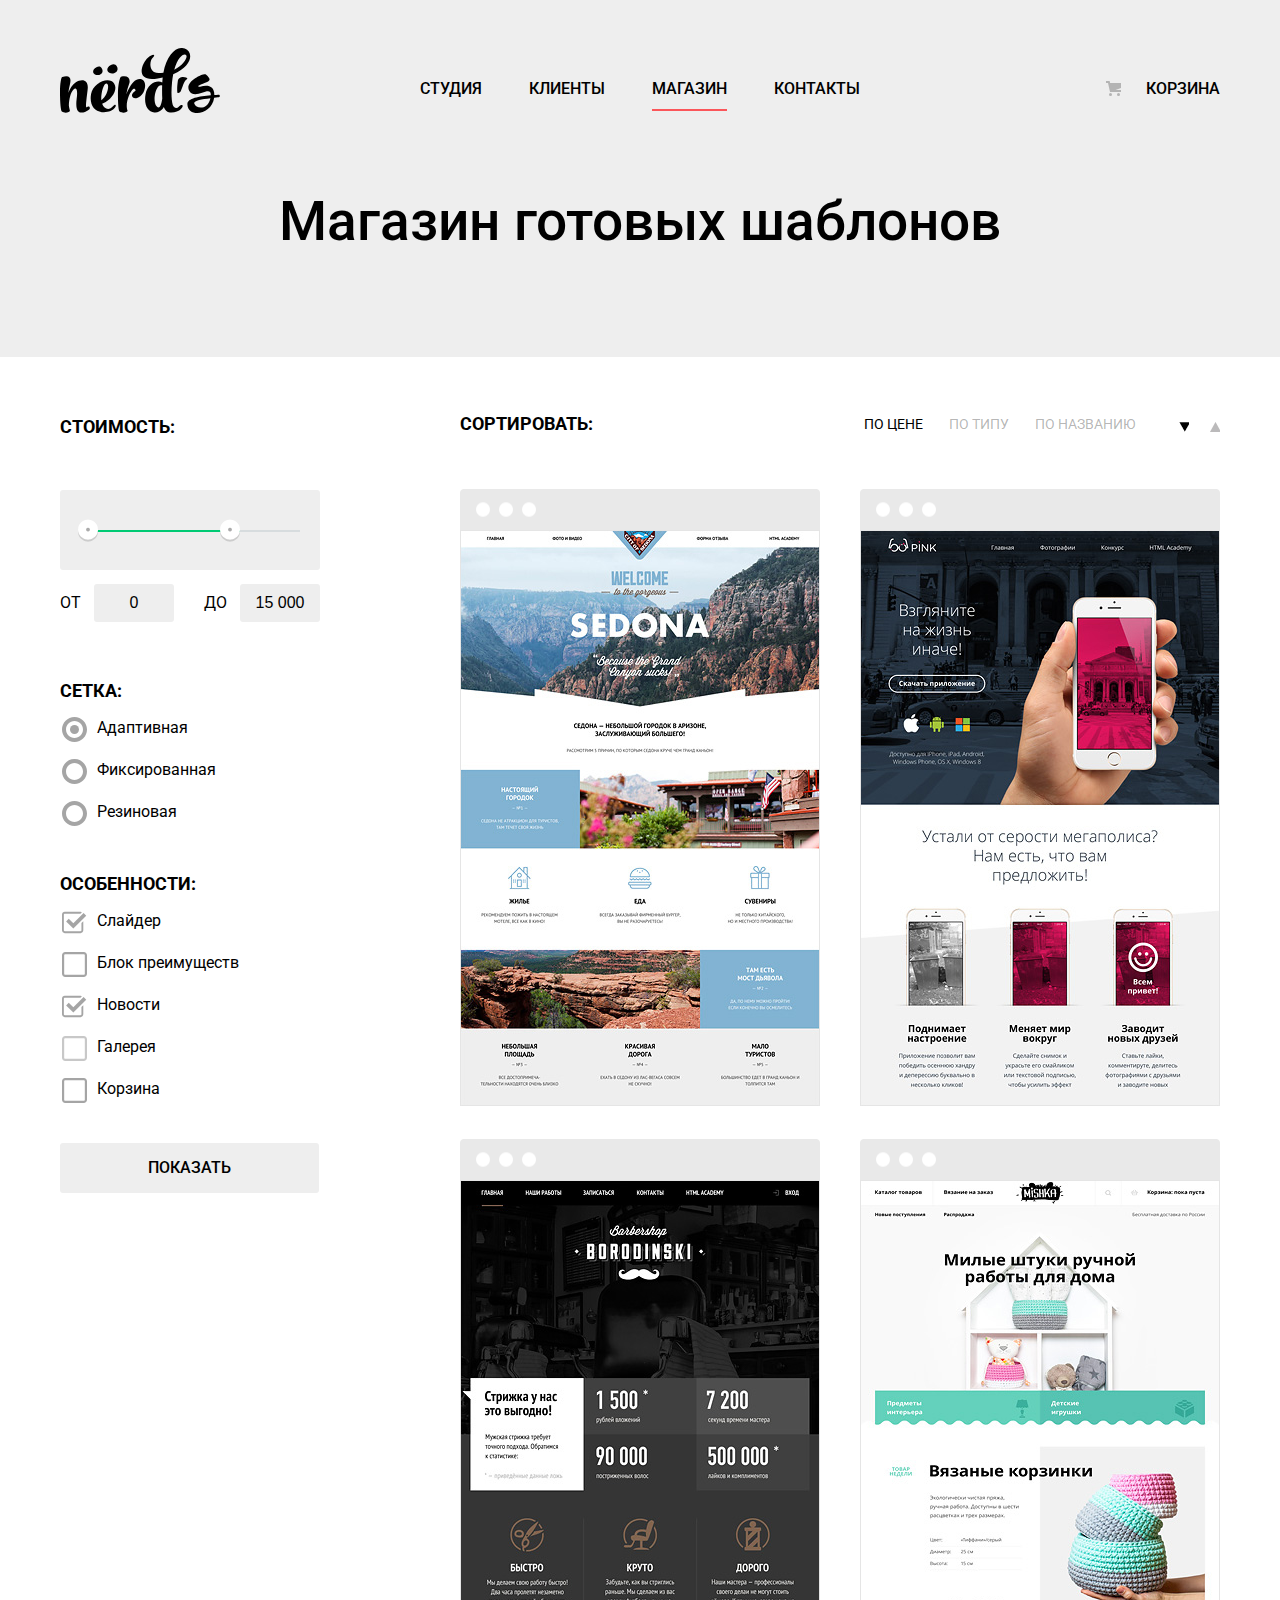
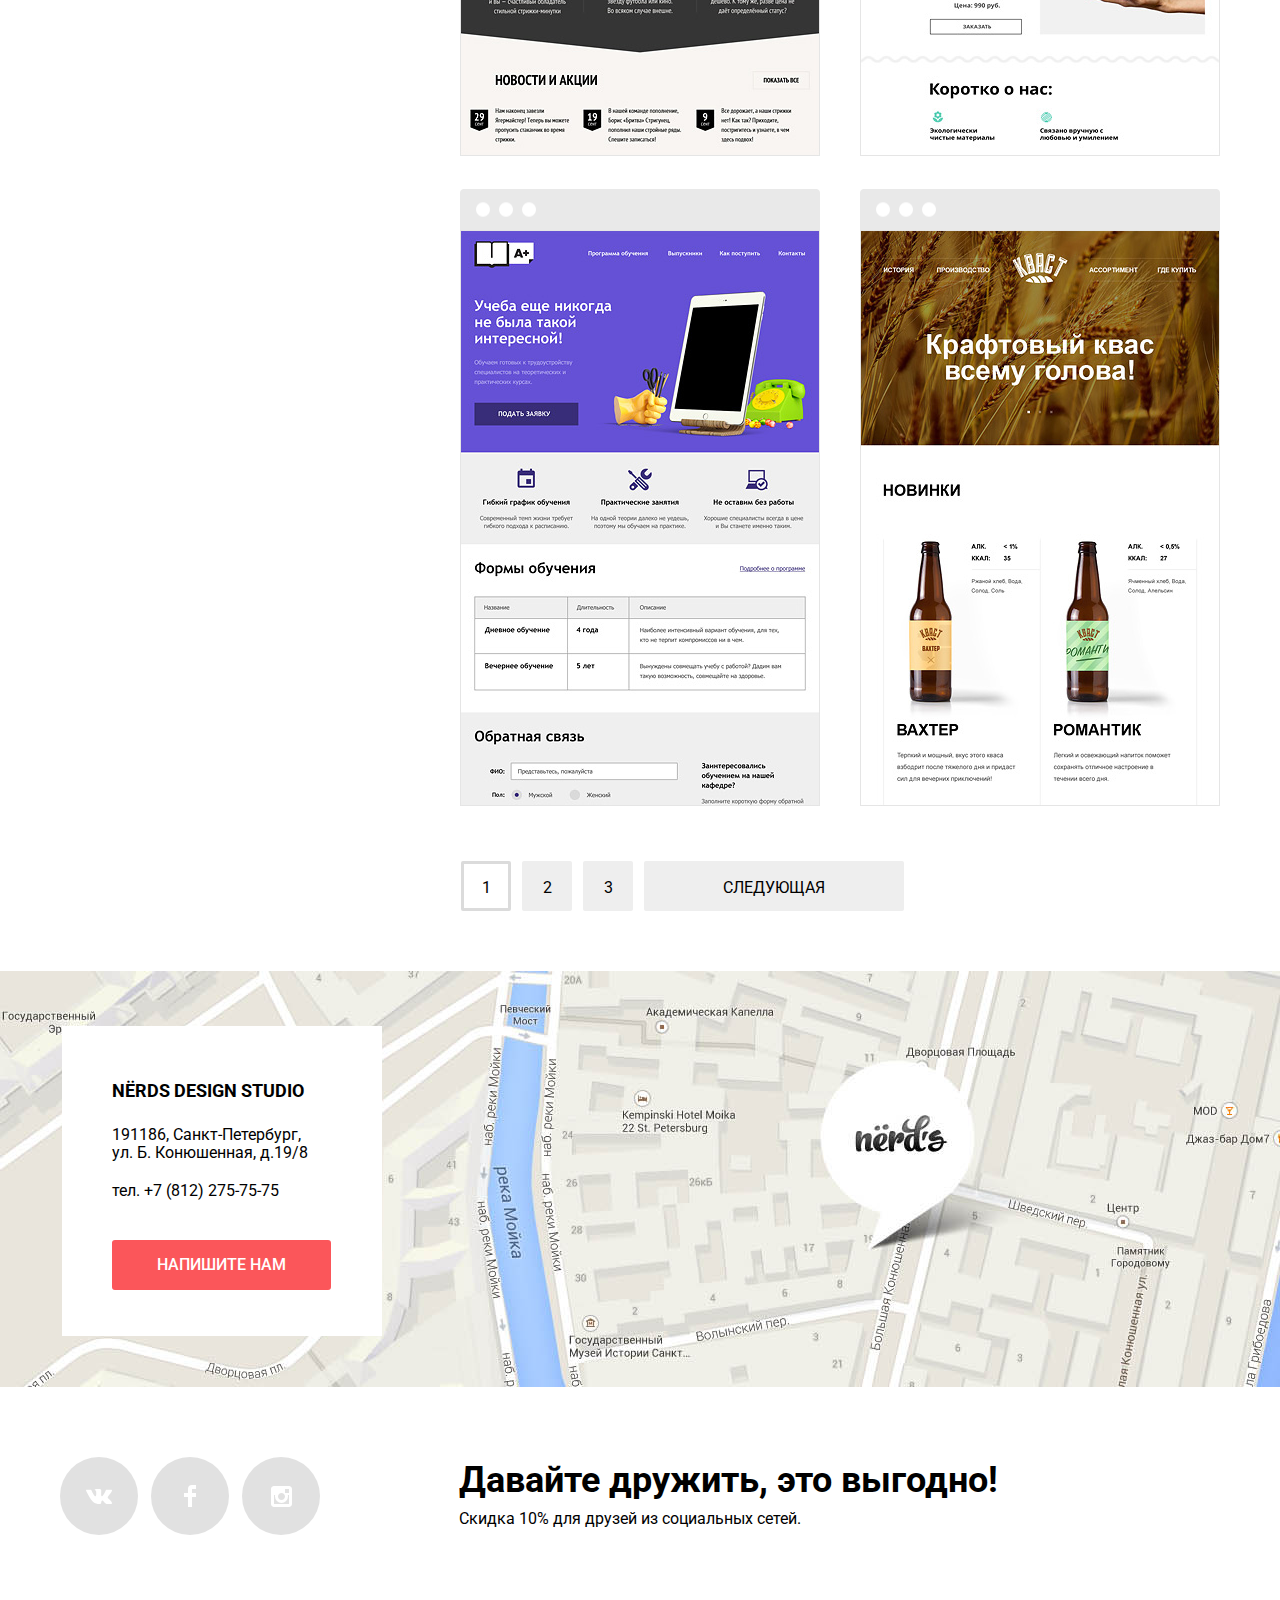
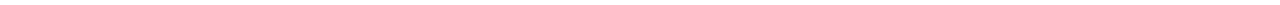
==== commit 655be9b9: "Верстка Нёрдс - исправлены ошибки" ====
--- a/catalog.html
+++ b/catalog.html
@@ -141,7 +141,6 @@
 				      <p class="item-description">Информационный сайт для туристов</p>
 				      <a class="btn purchase-btn purchase-btn-1" href="#" title="Цена 9 900 руб.">9 900 руб.</a>
 			    </div>
-				
 			  </li>
 			  <li class="catalog-item">
 			    <div class="layout-design">
@@ -242,7 +241,8 @@
 	  <section class="modal-window">
 	    <h2 class="modal-title">Напишите нам</h2>
 	    <button class="modal-close" type="button" value="close-modal-window">Закрыть окно</button>
-	    <div class="modal-input-area">		
+		<form action="#" method="post">
+		<div class="modal-input-area">	
 		  <div class="modal-input-halfwidth">
 	        <label for="name-field" class="modal-label">Ваше имя:</label>
 	        <input type="text" class="modal-input" name="name" id="name-field" placeholder="Представьтесь, пожалуйста">
@@ -259,6 +259,7 @@
 		    <input class="btn submit-btn" type="submit" value="Отправить">
 		  </div>
 		</div>
+		</form>
 	  </section>
 	</div>
 	
--- a/css/style.css
+++ b/css/style.css
@@ -370,20 +370,19 @@
 	display: none;
 }
 
-#btn-1:checked ~ .slides .slide:nth-child(1) {
-	display: block;
-}
-
-#btn-2:checked ~ .slides .slide:nth-child(2) {
-	display: block;
-}
-
-#btn-3:checked ~ .slides .slide:nth-child(3) {
+.slider-switch-1:checked ~ .slides .slide:nth-child(1) {
+	display: block;
+}
+
+.slider-switch-2:checked ~ .slides .slide:nth-child(2) {
+	display: block;
+}
+
+.slider-switch-3:checked ~ .slides .slide:nth-child(3) {
 	display: block;
 }
 
 .services-wrapper {
-	padding-bottom: 82px;
 	position: relative;
 }
 
@@ -411,6 +410,12 @@
 
 .services-item {
 	width: 300px;
+	margin-bottom: 82px;
+	margin-right: 100px;
+}
+
+.services-item:nth-child(3n) {
+	margin-right: 0;
 }
 
 .services-title {
@@ -1218,7 +1223,7 @@
 	list-style: none;
 	padding-left: 0;
 	margin: 0;
-	margin-top: 52px;
+	margin-top: 50px;
 	display: flex;
 	flex-direction: row;
 	justify-content: space-between;
@@ -1227,10 +1232,15 @@
 
 .catalog-item {
 	width: 360px;
-	margin-bottom: 26px;	
+	margin-bottom: 26px;
+	margin-right: 40px;	
 	position: relative;
-	
-}
+}
+
+.catalog-item:nth-child(2n) {
+	margin-right: 0;
+}
+
 .catalog-item:hover .item-card {
 	display: block;
 	background-color: #eeeeee;
@@ -1265,9 +1275,8 @@
 	position: absolute; 
 	bottom: 0;
 	width: 360px;
-	height: 237px;
 	padding-top: 26px;
-	padding-bottom: 43px;
+	padding-bottom: 50px;
 	background-color: #ffffff;
 	text-align: center;
 	display: none;
@@ -1287,7 +1296,7 @@
 	line-height: 18px;
 	text-align: center;
 	width: 240px;
-	padding-top: 16px;
+	padding-top: 13px;
 	padding-bottom: 33px;
 	margin-left: auto;
 	margin-right: auto;
@@ -1389,7 +1398,6 @@
 .modal-window {
 	display: block;
 	width: 960px;
-	height: 592px;
 	background-color: #ffffff;
 	padding-top: 73px;
 	padding-bottom: 84px;
@@ -1496,8 +1504,12 @@
 	color: #e74246;
 }
 
-.modal-input-fullwidth {
+.modal-input-fullwidth:first-child {
 	padding-bottom: 50px;
+}
+
+.modal-input-fullwidth:nth-child(2) {
+	padding-bottom: 0;
 }
 
 .modal-textarea {
@@ -1511,6 +1523,8 @@
 	height: 116px;
 	padding-top: 10px;
 	padding-left: 13px;
+	overflow: hidden;
+	resize: none;
 }
 
 .modal-textarea:hover {
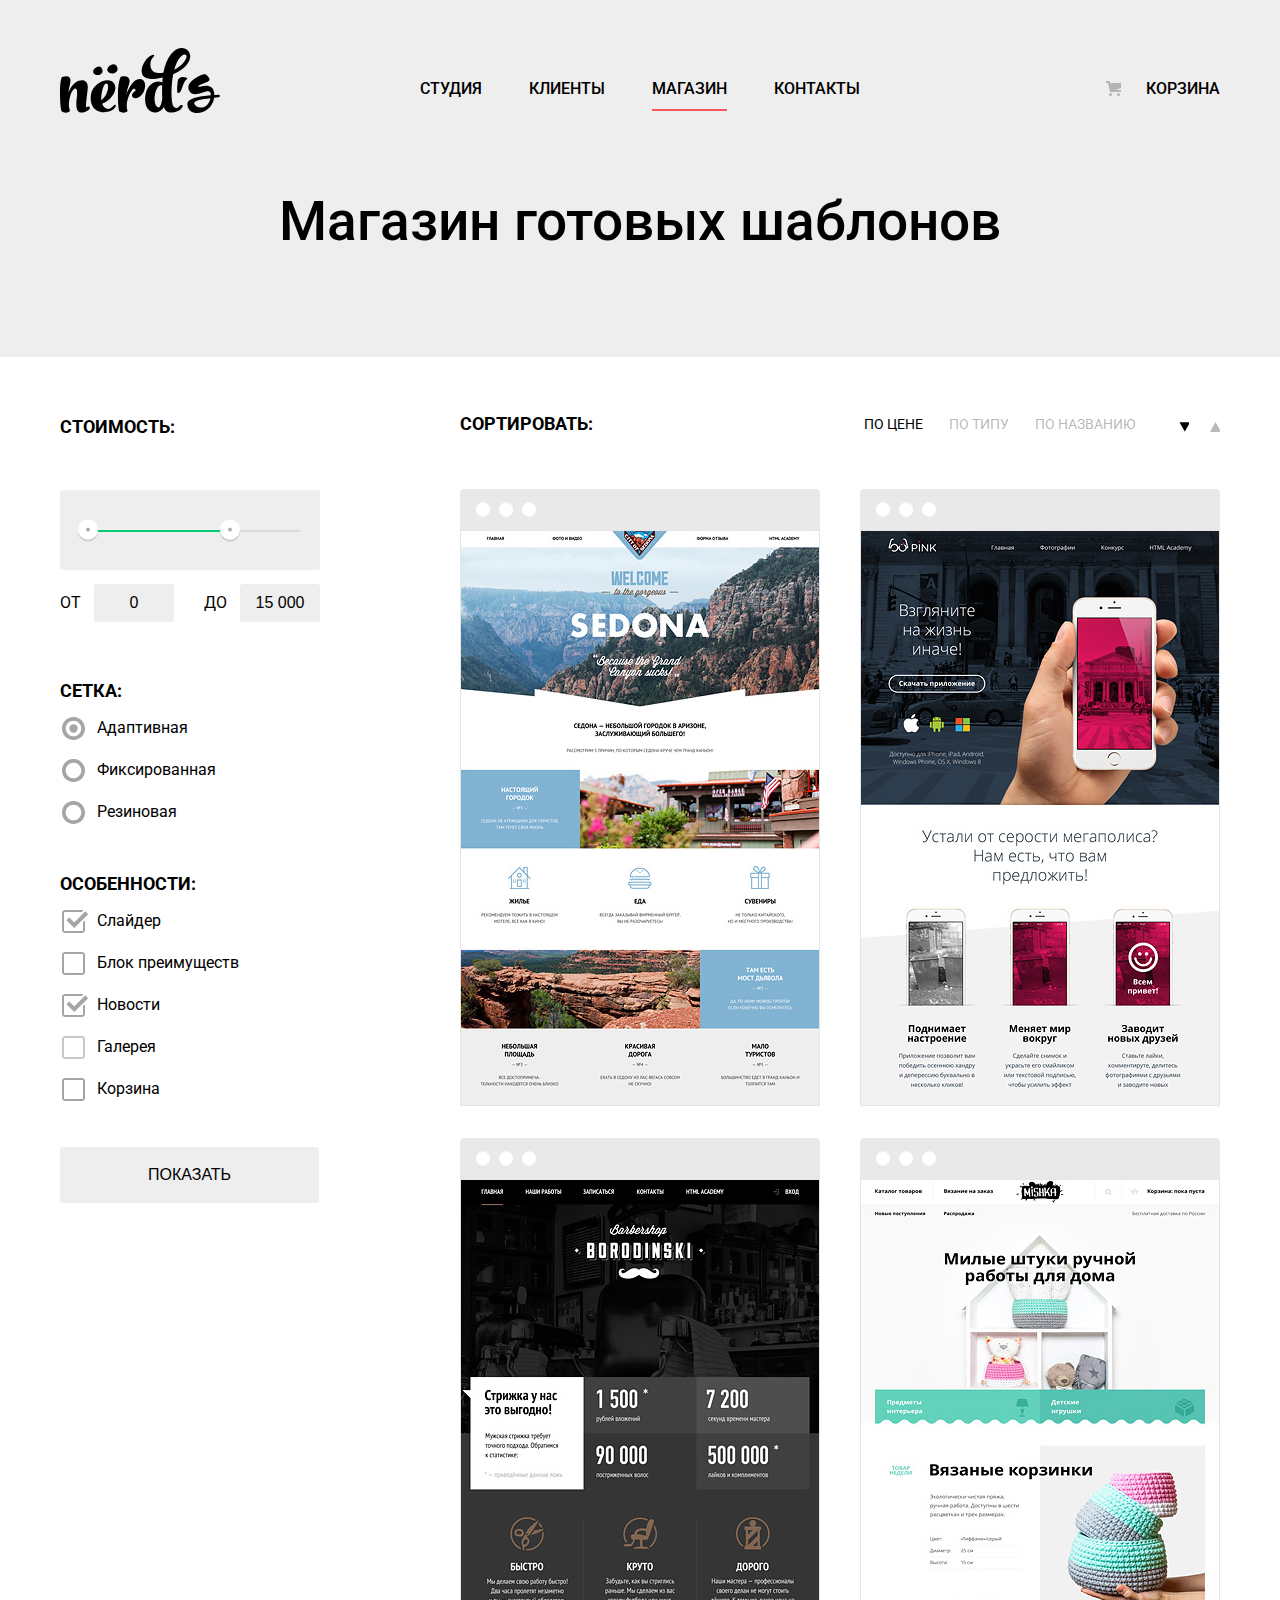
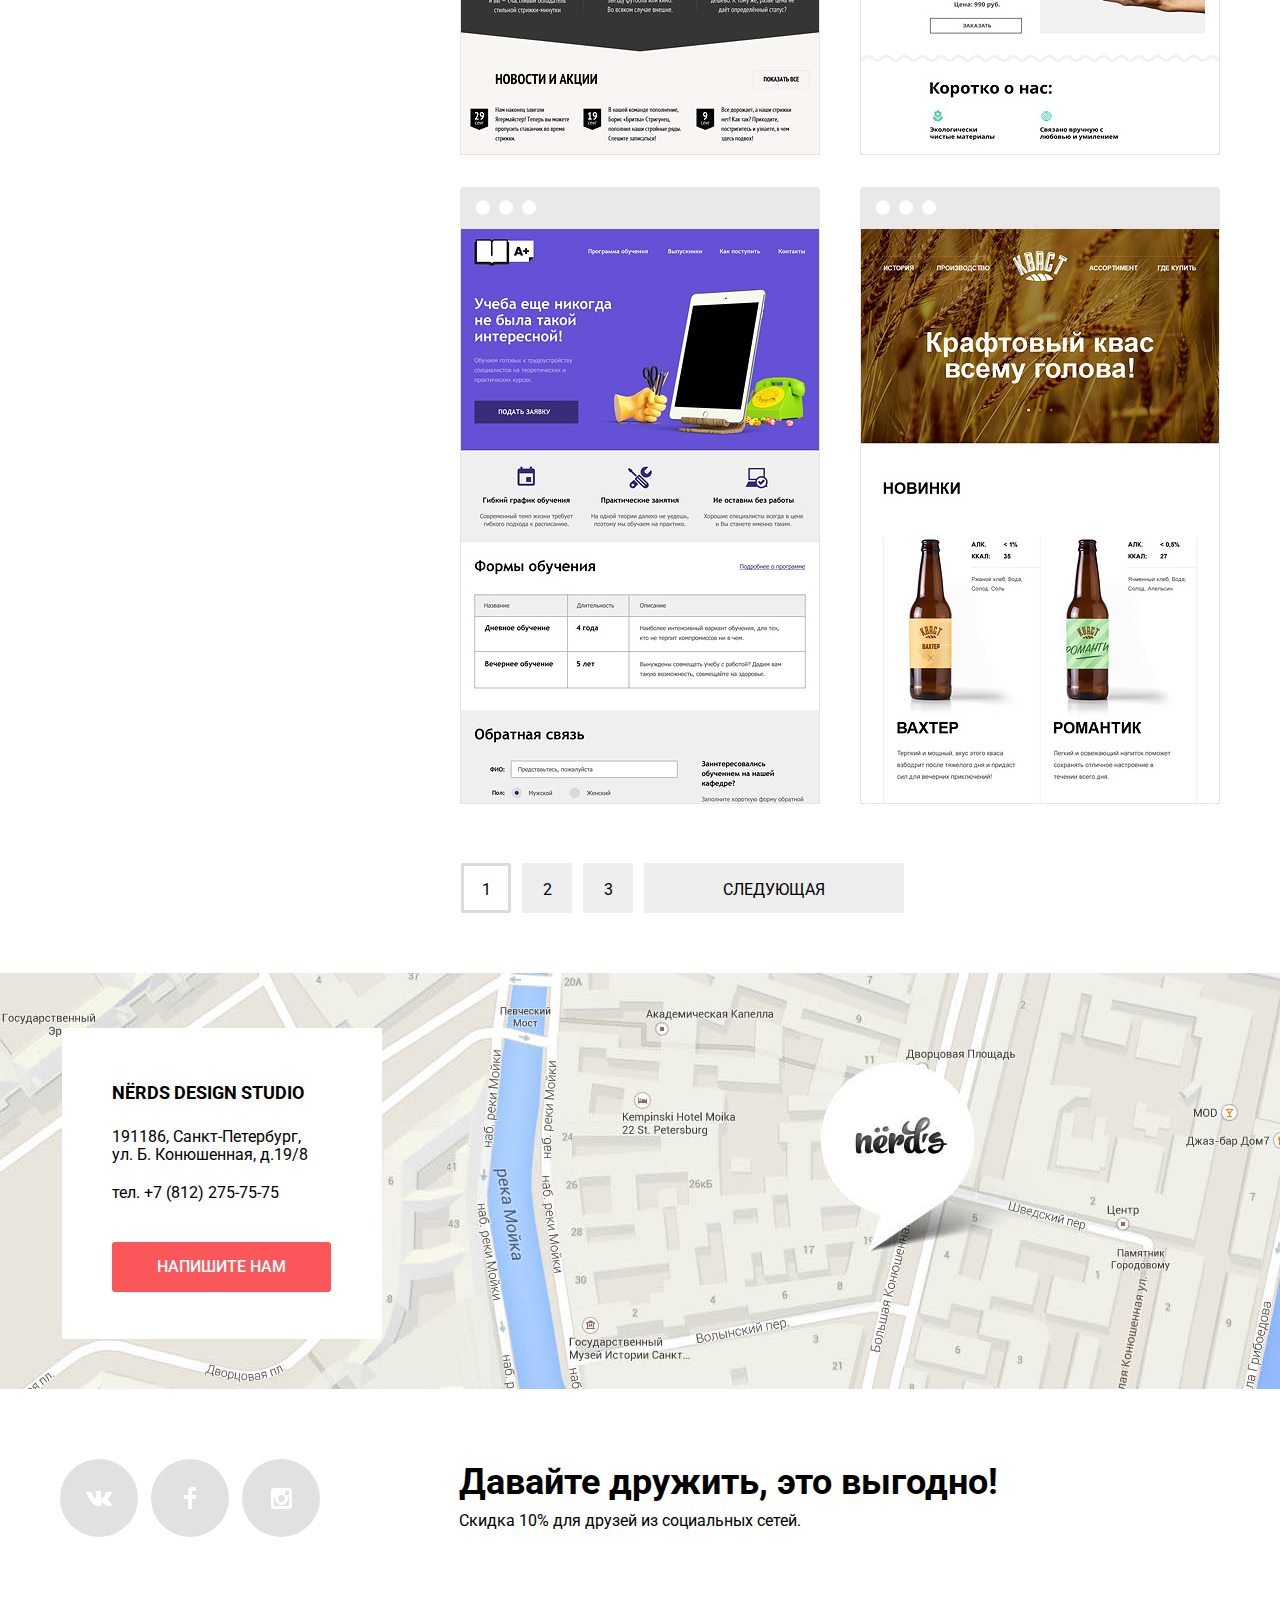
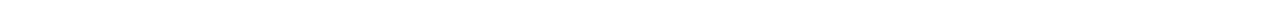
==== commit 982e82e3: "Нёрдс финальный - исправления на 2ю проверку" ====
--- a/catalog.html
+++ b/catalog.html
@@ -5,7 +5,7 @@
     <title>HTML Academy: Нёрдс - Каталог</title>
 	<link href="https://fonts.googleapis.com/css?family=Roboto:400,500,700&amp;subset=cyrillic" rel="stylesheet">
 	<link href="css/normalize.css" rel="stylesheet">
-	<link href="css/style.css" rel="stylesheet">
+	<link href="css/style.min.css" rel="stylesheet">
   </head>
   
   <body>
@@ -42,8 +42,8 @@
 				<fieldset class="filter-price">
 				  <legend class="filter-title">Стоимость:</legend>
 				  <div class="filter-range-field">
-				    <div class="range-slider-btn"><img src="img/filter-button.png"></div>
-					<div class="range-slider-btn"><img src="img/filter-button.png"></div>
+				    <div class="range-slider-btn"></div>
+					<div class="range-slider-btn"></div>
 					<div class="range-slider-scale"></div>
 				  </div>
 				  <div class="range-input-wrapper">
@@ -62,15 +62,15 @@
 				  <legend class="filter-title">Сетка:</legend>
 				    <ul class="filter-list">
 					  <li class="filter-input-field">																	
-						<input type="radio" class="visually-hidden" name="layout" id="layout-field-adaptive" value="adaptive" checked>
+						<input type="radio" class="visually-hidden filter-radio" name="layout" id="layout-field-adaptive" value="adaptive" checked>
 						<label for="layout-field-adaptive" class="filter-label">Адаптивная</label>
 					  </li>
 					  <li class="filter-input-field">
-					    <input type="radio" class="visually-hidden" name="layout" id="layout-field-fixed" value="fixed">
+					    <input type="radio" class="visually-hidden filter-radio" name="layout" id="layout-field-fixed" value="fixed">
 						<label for="layout-field-fixed" class="filter-label">Фиксированная</label>
 				      </li>
 					  <li class="filter-input-field">
-					    <input type="radio" class="visually-hidden" name="layout" id="layout-field-liquid" value="liquid">
+					    <input type="radio" class="visually-hidden filter-radio" name="layout" id="layout-field-liquid" value="liquid">
 						<label for="layout-field-liquid" class="filter-label">Резиновая</label>
 					  </li>
 					</ul>
@@ -80,30 +80,30 @@
 				  <legend class="filter-title">Особенности:</legend>
 				    <ul class="filter-list">
 					  <li class="filter-input-field">
-					    <input type="checkbox" class="visually-hidden" name="features-slider" id="features-field-slider" checked>
+					    <input type="checkbox" class="visually-hidden filter-checkbox" name="features-slider" id="features-field-slider" checked>
 						<label for="features-field-slider" class="filter-label">Слайдер</label>
 				      </li>
 					  <li class="filter-input-field">
-					    <input type="checkbox" class="visually-hidden" name="features-advantages" id="features-field-advantages">
+					    <input type="checkbox" class="visually-hidden filter-checkbox" name="features-advantages" id="features-field-advantages">
 						<label for="features-field-advantages" class="filter-label">Блок преимуществ</label>
 				      </li>
 					  <li class="filter-input-field">
-					    <input type="checkbox" class="visually-hidden" name="features-news" id="features-field-news" checked>
+					    <input type="checkbox" class="visually-hidden filter-checkbox" name="features-news" id="features-field-news" checked>
 						<label for="features-field-news" class="filter-label">Новости</label>
 				      </li>
 					  <li class="filter-input-field">
-					    <input type="checkbox" class="visually-hidden" name="features-gallery" id="features-field-gallery" disabled>
+					    <input type="checkbox" class="visually-hidden filter-checkbox" name="features-gallery" id="features-field-gallery" disabled>
 						<label for="features-field-gallery" class="filter-label">Галерея</label>
 				      </li>
 					  <li class="filter-input-field">					
-					    <input type="checkbox" class="visually-hidden" name="features-cart" id="features-field-cart">
+					    <input type="checkbox" class="visually-hidden filter-checkbox" name="features-cart" id="features-field-cart">
 						<label for="features-field-cart" class="filter-label">Корзина</label>
 					  </li>
 					</ul>
 				</fieldset>
 				
 				<div class="filter-button">
-				  <a class="btn filter-btn" href="#" title="Показать результаты сортировки">Показать</a>
+				  <button class="btn filter-btn" type="submit">Показать</button>
 				</div>	
 			  </form>
 		  </section>
@@ -138,7 +138,8 @@
 			    </div>  
 				<div class="item-card">
 			        <h3 class="item-title"><a href="#" title="Посмотреть товар">Sedona</a></h3>
-				      <p class="item-description">Информационный сайт для туристов</p>
+				      <p class="item-description">Информационный сайт <br> 
+													для туристов</p>
 				      <a class="btn purchase-btn purchase-btn-1" href="#" title="Цена 9 900 руб.">9 900 руб.</a>
 			    </div>
 			  </li>
@@ -158,7 +159,8 @@
 			    </div>
 				<div class="item-card">
 			        <h3 class="item-title"><a href="#" title="Посмотреть товар">Barbershop</a></h3>
-				      <p class="item-description">Сайт салона красоты. Для мужчин, да.</p>
+				      <p class="item-description">Сайт салона красоты. <br> 
+													Для мужчин, да.</p>
 				      <a class="btn purchase-btn purchase-btn-3" href="#" title="Цена 9 900 руб.">9 900 руб.</a>
 			    </div>
 			  </li>
@@ -168,7 +170,8 @@
 			    </div>
 			    <div class="item-card">
 			        <h3 class="item-title"><a href="#" title="Посмотреть товар">Mishka</a></h3>
-				      <p class="item-description">Интернет-магазин вязаных игрушек</p>
+				      <p class="item-description">Интернет-магазин <br>
+													вязаных игрушек</p>
 				      <a class="btn purchase-btn purchase-btn-4" href="#" title="Цена 9 900 руб.">9 900 руб.</a>
 			    </div>
 			  </li>
@@ -242,23 +245,23 @@
 	    <h2 class="modal-title">Напишите нам</h2>
 	    <button class="modal-close" type="button" value="close-modal-window">Закрыть окно</button>
 		<form action="#" method="post">
-		<div class="modal-input-area">	
-		  <div class="modal-input-halfwidth">
-	        <label for="name-field" class="modal-label">Ваше имя:</label>
-	        <input type="text" class="modal-input" name="name" id="name-field" placeholder="Представьтесь, пожалуйста">
-	      </div>
-	      <div class="modal-input-halfwidth">
-	        <label for="email-field" class="modal-label">Ваш e-mail:</label>
-	        <input type="email" class="modal-input" name="email" id="email-field" placeholder="Для отправки ответа">
-	      </div>
-	      <div class="modal-input-fullwidth">
-		    <label for="message-field" class="modal-label">Текст письма:</label>
-	        <textarea class="modal-textarea" name="message" id="message-field" rows="4" placeholder="В свободной форме"></textarea><br>
-	      </div>
-		  <div class="modal-input-fullwidth">
-		    <input class="btn submit-btn" type="submit" value="Отправить">
+		  <div class="modal-input-area">	
+		    <div class="modal-input-halfwidth">
+	          <label for="name-field" class="modal-label">Ваше имя:</label>
+	          <input type="text" class="modal-input" name="name" id="name-field" placeholder="Представьтесь, пожалуйста">
+	        </div>
+	        <div class="modal-input-halfwidth">
+	          <label for="email-field" class="modal-label">Ваш e-mail:</label>
+	          <input type="email" class="modal-input" name="email" id="email-field" placeholder="Для отправки ответа">
+	        </div>
+	        <div class="modal-input-fullwidth">
+		      <label for="message-field" class="modal-label">Текст письма:</label>
+	          <textarea class="modal-textarea" name="message" id="message-field" rows="4" placeholder="В свободной форме"></textarea>
+	        </div>
+		    <div class="modal-input-fullwidth">
+		      <input class="btn submit-btn" type="submit" value="Отправить">
+		    </div>
 		  </div>
-		</div>
 		</form>
 	  </section>
 	</div>
--- a/css/style.min.css
+++ b/css/style.min.css
@@ -0,0 +1 @@
+*,*::before,*::after{-webkit-box-sizing:inherit;box-sizing:inherit}html{-webkit-box-sizing:border-box;box-sizing:border-box}body{margin:0;padding:0;font-family:"Roboto","Arial",sans-serif;font-size:16px;line-height:24px;font-weight:400;color:#000;background-color:#fff}a{text-decoration:none}img{max-width:100%;height:auto}.btn{display:inline-block;vertical-align:middle;line-height:18px;font-weight:500;text-transform:uppercase;color:#fff}.visually-hidden:not(:focus):not(:active),input[type="checkbox"].visually-hidden,input[type="radio"].visually-hidden{position:absolute;height:1px;width:1px;margin:-1px;padding:0;margin:0;whitespace:nowrap;overflow:hidden;clip:rect(0 0 0 0);-webkit-clip-path:inset(100%);clip-path:inset(100%)}:focus{outline:5px auto -webkit-focus-ring-color}.container{padding-left:20px;padding-right:20px;margin:0 auto;min-width:1200px;max-width:1200px}.page-header{padding-top:48px;background-color:#eee}.main-navigation{display:-webkit-box;display:-ms-flexbox;display:flex;-webkit-box-orient:horizontal;-webkit-box-direction:normal;-ms-flex-direction:row;flex-direction:row;-webkit-box-pack:justify;-ms-flex-pack:justify;justify-content:space-between;-ms-flex-line-pack:center;align-content:center}.header-logo{opacity:1}.header-logo:hover,.header-logo:focus{opacity:.8}.header-logo:active{opacity:.3}.site-navigation{display:-webkit-box;display:-ms-flexbox;display:flex;-webkit-box-orient:horizontal;-webkit-box-direction:normal;-ms-flex-direction:row;flex-direction:row;-ms-flex-wrap:wrap;flex-wrap:wrap;width:440px;-webkit-box-pack:center;-ms-flex-pack:center;justify-content:center;list-style:none;margin:0;padding:0;-webkit-box-pack:justify;-ms-flex-pack:justify;justify-content:space-between}.user-navigation{display:-webkit-box;display:-ms-flexbox;display:flex;-webkit-box-orient:horizontal;-webkit-box-direction:normal;-ms-flex-direction:row;flex-direction:row;-ms-flex-wrap:wrap;flex-wrap:wrap;width:160px;-webkit-box-pack:end;-ms-flex-pack:end;justify-content:flex-end;list-style:none;margin:0;padding:0}.site-nav-item a,.user-nav-item a{display:block;color:#000;font-size:16px;line-height:30px;font-weight:500;text-transform:uppercase;padding-top:26px;padding-bottom:8px}.user-nav-item a:last-child{padding-right:0}.site-nav-item a:hover,.site-nav-item a:focus,.user-nav-item a:hover,.user-nav-item a:focus{color:#fb565a}.site-nav-item a:active,.user-nav-item a:active{color:rgba(0,0,0,.3)}.nav-item-current a{color:#000;position:relative}.nav-item-current a::after{position:absolute;content:"";display:block;background-color:#fb565a;height:2px;bottom:1px;left:0;right:0}.user-nav-item .cart-item{padding-left:50px;position:relative}.cart-item::before{position:absolute;top:33px;left:10px;content:"";background-image:url(../img/cart-icon.svg);background-repeat:no-repeat;width:15px;height:15px;opacity:.8}.user-nav-item-current a{color:#000;position:relative}.user-nav-item-current a::after{position:absolute;content:"";display:block;background-color:#fb565a;height:2px;bottom:0;left:10px;right:0}.features{background-color:#eee;margin-bottom:81px}.slider{position:relative;background-color:#eee}.slider input[type=radio]{position:absolute;opacity:0}.slider-controls{position:absolute;bottom:90px;left:50%;width:200px;height:22px;margin-left:-98px;text-align:center;z-index:1000}.slider-controls label{display:inline-block;vertical-align:middle;margin-top:0;margin-bottom:0;background-color:#fff;border:5px solid #fff;vertical-align:top;border-radius:50%;cursor:pointer;width:18px;height:18px;margin-right:6px;margin-left:6px}.slider-controls .current{-webkit-box-shadow:0 0 0 2px grey inset;box-shadow:0 0 0 2px grey inset}.slides{width:100%}.slide:nth-child(1){background-image:url(../img/slide-1.png);background-repeat:no-repeat;background-position:94% 121%}.slide:nth-child(2){background-image:url(../img/slide-2.png);background-repeat:no-repeat;background-position:100% 0}.slide:nth-child(3){background-image:url(../img/slide-3.png);background-repeat:no-repeat;background-position:100% 121%}.slide-text-1{width:380px;padding-top:75px;padding-bottom:80px;padding-right:0;padding-left:0;color:#000}.slide-title-1{font-size:55px;line-height:55px;font-weight:500;color:#000;margin:0;padding:0;margin-bottom:25px}.slide-text-1 p{font-size:16px;line-height:24px;margin:0;padding:0;margin-bottom:41px}.slide-text-2{width:560px;padding-top:75px;padding-bottom:80px;padding-right:0;padding-left:0;color:#000}.slide-title-2{font-size:55px;line-height:55px;font-weight:500;color:#000;margin:0;padding:0;margin-bottom:25px}.slide-text-2 p{font-size:16px;line-height:24px;margin:0;padding:0;margin-bottom:41px;width:420px}.slide-text-3{width:430px;padding-top:75px;padding-bottom:80px;padding-right:0;padding-left:0;color:#000}.slide-title-3{font-size:55px;line-height:55px;font-weight:500;color:#000;margin:0;padding:0;margin-bottom:25px}.slide-text-3 p{font-size:16px;line-height:24px;margin:0;padding:0;margin-bottom:41px;width:350px}.features-btn{display:inline-block;vertical-align:middle;text-align:center;padding-top:13px;padding-bottom:13px;padding-right:51px;padding-left:51px;background-color:#fb565a;border:3px solid #fb565a;border-radius:3px}.features-btn:hover{background-color:#e74246;border:3px solid #e74246}.features-btn:active{color:#e48789;border-top:3px solid #c13135;background-color:#d7373b;border-bottom:3px solid #d7373b;border-left:3px solid #d7373b;border-right:3px solid #d7373b}.slide:nth-child(1){background-image:url(../img/slide-1.png);background-repeat:no-repeat;background-position:432px 14px}.slide:nth-child(2){background-image:url(../img/slide-2.png);background-repeat:no-repeat;background-position:495px 0}.slide:nth-child(3){background-image:url(../img/slide-3.png);background-repeat:no-repeat;background-position:400px 16px}.slide{display:none}.slider-switch-1:checked~.slides .slide:nth-child(1){display:block}.slider-switch-2:checked~.slides .slide:nth-child(2){display:block}.slider-switch-3:checked~.slides .slide:nth-child(3){display:block}.services-wrapper{position:relative}.services-wrapper::after{position:absolute;bottom:0;left:50%;content:"";height:2px;width:1160px;background-color:#eee;margin-left:-580px}.services-list{list-style:none;display:-webkit-box;display:-ms-flexbox;display:flex;-webkit-box-orient:horizontal;-webkit-box-direction:normal;-ms-flex-direction:row;flex-direction:row;-webkit-box-pack:justify;-ms-flex-pack:justify;justify-content:space-between;-ms-flex-wrap:wrap;flex-wrap:wrap;width:1100px;padding:0;margin:0}.services-item{width:300px;margin-bottom:82px;margin-right:100px}.services-item:nth-child(3n){margin-right:0}.services-title{font-size:24px;line-height:30px;font-weight:700;text-transform:uppercase;padding-top:20px;margin:0;margin-left:-1px}.services-item p{padding-top:15px;padding-bottom:34px;margin:0;width:260px}.services-item .order-btn-1{display:inline-block;vertical-align:middle;text-align:center;padding-top:13px;padding-bottom:13px;padding-right:37px;padding-left:37px;background-color:#fb565a;border:3px solid #fb565a;border-radius:3px}.services-item .order-btn-1:hover,.services-item .order-btn-1:focus{background-color:#e74246;border:3px solid #e74246}.services-item .order-btn-1:active{color:#e48789;background-color:#d7373b;border-top:3px solid #c13135;border-bottom:3px solid #d7373b;border-left:3px solid #d7373b;border-right:3px solid #d7373b}.services-item .order-btn-2{display:inline-block;vertical-align:middle;text-align:center;padding-top:13px;padding-bottom:13px;padding-right:37px;padding-left:37px;background-color:#00ca74;border:3px solid #00ca74;border-radius:3px}.services-item .order-btn-2:hover,.services-item .order-btn-2:focus{background-color:#00bc6c;border:3px solid #00bc6c}.services-item .order-btn-2:active{color:#74c69c;background-color:#00aa62;border-top:3px solid #009958;border-bottom:3px solid #00aa62;border-right:3px solid #00aa62;border-left:3px solid #00aa62}.services-item .order-btn-3{display:inline-block;vertical-align:middle;text-align:center;padding-top:13px;padding-bottom:13px;padding-right:37px;padding-left:37px;background-color:#efc84a;border:3px solid #efc84a;border-radius:3px}.services-item .order-btn-3:hover,.services-item .order-btn-3:focus{background-color:#eab534;border:3px solid #eab534}.services-item .order-btn-3:active{color:#edc47f;background-color:#e5a722;border-top:3px solid #ce961f;border-bottom:3px solid #e5a722;border-right:3px solid #e5a722;border-left:3px solid #e5a722}.company-description-wrapper{padding-bottom:54px;position:relative}.company-description-wrapper::after{position:absolute;bottom:0;left:50%;content:"";height:2px;width:1160px;background-color:#eee;margin-left:-580px}.company-description{display:-webkit-box;display:-ms-flexbox;display:flex;-webkit-box-orient:horizontal;-webkit-box-direction:normal;-ms-flex-direction:row;flex-direction:row;-webkit-box-pack:justify;-ms-flex-pack:justify;justify-content:space-between}.description-section-1{width:660px;padding-top:75px}.description-section-1 b{display:block;font-size:45px;line-height:45px;font-weight:500}.description-section-1 p{margin:0;padding:0;padding-top:32px}.products-title{font-weight:700;text-transform:uppercase;margin:0;padding-top:41px}.products-list{margin:0;padding:0;list-style:none}.product-item{padding-top:22px;padding-bottom:3px;padding-left:36px;position:relative}.product-item::before{position:absolute;top:32px;left:0;content:"";width:28px;height:2px;background-color:#fb565a}.description-section-2{width:360px;padding-top:284px;background-color:#fff;background-image:url(../img/nerds-illustration.jpg);background-repeat:no-repeat;background-position:1px 40px}.achievements-title{font-weight:700;text-transform:uppercase;margin:0;padding-bottom:41px;padding-left:17px}.description-section-2 table{margin-left:1px;width:360px;height:124px}.achievements-amount{font-size:45px;line-height:45px;font-weight:700;position:relative;width:120px;vertical-align:top}.achievements-amount span{font-size:25px;position:absolute;top:-10px}.achievements-description{font-size:16px;line-height:18px;font-weight:400;width:120px;vertical-align:top}.partners-wrapper{margin:0;margin-top:47px;margin-bottom:126px;padding:0;position:relative}.partners-wrapper::after{position:absolute;bottom:-46px;left:50%;content:"";height:2px;width:1160px;background-color:#eee;margin-left:-580px}.partners-container{min-width:1200px;max-width:1200px;margin:0 auto;display:-webkit-box;display:-ms-flexbox;display:flex;-webkit-box-orient:horizontal;-webkit-box-direction:normal;-ms-flex-direction:row;flex-direction:row;-webkit-box-pack:justify;-ms-flex-pack:justify;justify-content:space-between;-ms-flex-line-pack:center;align-content:center;-webkit-box-align:center;-ms-flex-align:center;align-items:center}.partners-item{width:360px;position:relative}.partners-item:first-child::after,.partners-item:nth-child(2)::after,.partners-item:nth-child(3)::after{position:absolute;content:"";height:52px;width:3px;background-color:#eee;left:300px;top:50%;margin-top:-26px}.partners-item a{display:block}.partners-logo{display:block;margin-left:auto;margin-right:auto;opacity:.2}.partners-logo:hover{opacity:1}.partners-logo:active{opacity:.1}.map-wrapper{background-color:#f1efe8;background-image:url(../img/write_us_s.jpg);background-repeat:no-repeat;height:416px;background-size:cover}.img-map{border-style:none;display:block;width:100%}.contacts-container{position:relative;min-width:1200px;max-width:1200px;margin:0 auto}.contacts{position:absolute;top:55px;left:22px;width:320px;background-color:#fff;padding-top:49px;padding-bottom:47px;padding-left:50px}.contacts p{margin:0}.contacts-name{font-size:18px;line-height:31px;font-weight:700;text-transform:uppercase;padding-bottom:20px}.contacts-address{font-size:16px;line-height:18px;padding-bottom:20px}.contacts-phone{display:block;font-size:16px;line-height:18px;color:#000;padding-bottom:40px}.contacts .email-btn{display:inline-block;vertical-align:middle;text-align:center;padding-top:13px;padding-bottom:13px;padding-right:42px;padding-left:42px;background-color:#fb565a;border:3px solid #fb565a;border-radius:3px}.contacts .email-btn:hover,.contacts .email-btn:focus{background-color:#e74246;border:3px solid #e74246}.contacts .email-btn:active{color:#e48789;border-top:3px solid #c13135;background-color:#d7373b;border-bottom:3px solid #d7373b;border-left:3px solid #d7373b;border-right:3px solid #d7373b}.map-marker{position:absolute;top:90px;left:820px}.social{display:-webkit-box;display:-ms-flexbox;display:flex;-webkit-box-orient:horizontal;-webkit-box-direction:normal;-ms-flex-direction:row;flex-direction:row;-webkit-box-align:center;-ms-flex-align:center;align-items:center;padding:70px 0}.social-list{list-style:none;margin:0;padding:0;display:-webkit-box;display:-ms-flexbox;display:flex;-webkit-box-orient:horizontal;-webkit-box-direction:normal;-ms-flex-direction:row;flex-direction:row}.social-item{margin:0;padding:0;padding-right:13px}.social-item:last-child{padding-right:0}.social-btn{display:inline-block;vertical-align:middle;height:78px;width:78px;font-size:0;background-color:#e1e1e1;background-position:50% 50%;border-radius:50%;position:relative}.social-btn-vk{background-image:url(../img/vk-icon.svg);background-repeat:no-repeat}.social-btn-fb{background-image:url(../img/fb-icon.svg);background-repeat:no-repeat}.social-btn-inst{background-image:url(../img/insta-icon.svg);background-repeat:no-repeat}.social-btn::before{content:'';position:absolute;top:0;left:0;height:78px;width:78px;border-radius:50%;background-color:#d7373b;opacity:0}.social-btn:hover{background-color:#e74246}.social-btn:active::before{opacity:.4}.social-promo{padding-left:139px;display:block}.social-slogan{font-size:36px;line-height:36px;font-weight:700}.social-offer{font-size:16px;line-height:22px;padding-top:9px;margin:0}.page-title-section{padding-top:74px;padding-bottom:108px;background-color:#eee}.page-title{text-align:center;padding:0;margin:0;font-size:55px;line-height:55px;font-weight:500}.catalog{display:-webkit-box;display:-ms-flexbox;display:flex;-webkit-box-orient:horizontal;-webkit-box-direction:normal;-ms-flex-direction:row;flex-direction:row;-webkit-box-pack:justify;-ms-flex-pack:justify;justify-content:space-between}.product-sorting{width:260px;padding-top:55px}.filter-price,.filter-layout,.filter-features{padding:0;margin:0;border:none}.filter-price{margin-bottom:54px}.filter-title{font-size:18px;line-height:30px;font-weight:700;text-transform:uppercase;margin:0}.filter-list{list-style:none;padding:0;margin:0}.filter-list-choose{list-style:none;padding:0;margin:0;display:-webkit-box;display:-ms-flexbox;display:flex;-webkit-box-pack:justify;-ms-flex-pack:justify;justify-content:space-between;width:360px}.filter-label{line-height:20px;cursor:pointer;margin-top:2px;display:block}.filter-range-field{position:relative;display:block;width:260px;height:80px;background-color:#eee;border-top:1px solid transparent;border-radius:3px;margin-top:48px}.range-slider-btn{position:absolute;width:20px;height:23px;background-image:url(../img/filter-button.png);background-repeat:no-repeat}.range-slider-btn:first-child{top:28px;left:18px}.range-slider-btn:nth-child(2){top:28px;left:160px}.range-slider-scale{width:220px;height:2px;background:-webkit-linear-gradient(left,#00ca74 0,#00ca74 160px,#d7dcde 160px);background:-o-linear-gradient(left,#00ca74 0,#00ca74 160px,#d7dcde 160px);background:linear-gradient(to right,#00ca74 0,#00ca74 160px,#d7dcde 160px);background-size:220px 2px;margin-left:auto;margin-right:auto;margin-top:39px}.range-input-wrapper{padding-top:14px;width:260px;display:-webkit-box;display:-ms-flexbox;display:flex;-webkit-box-orient:horizontal;-webkit-box-direction:normal;-ms-flex-direction:row;flex-direction:row;-webkit-box-pack:justify;-ms-flex-pack:justify;justify-content:space-between;-webkit-box-align:center;-ms-flex-align:center;align-items:center}.range-input-container{display:-webkit-box;display:-ms-flexbox;display:flex;-webkit-box-orient:horizontal;-webkit-box-direction:normal;-ms-flex-direction:row;flex-direction:row;-webkit-box-align:center;-ms-flex-align:center;align-items:center;width:130px}.range-input-container:first-child{-webkit-box-pack:start;-ms-flex-pack:start;justify-content:flex-start}.range-input-container:nth-child(2){-webkit-box-pack:end;-ms-flex-pack:end;justify-content:flex-end}.filter-label-range{padding-right:13px;line-height:22px;text-transform:uppercase;cursor:pointer}.range-input-field{text-align:center;height:38px;width:80px;border:none;border-radius:3px;background-color:#eee}.filter-layout{margin-bottom:37px}.filter-input-field{position:relative;padding-left:37px;padding-top:10px;padding-bottom:10px}.filter-features{margin-bottom:38px}input[type="radio"].filter-radio+label::before{background-image:url(../img/radio-off.svg);background-size:23px 23px;opacity:.5;top:11px;left:2px}input[type="radio"].filter-radio:checked+label::before{background-image:url(../img/radio-on.svg);background-size:23px 23px;opacity:.5;top:11px;left:2px}input[type="radio"].filter-radio+label::before,input[type="checkbox"].filter-checkbox+label::before{position:absolute;top:11px;left:2px;width:27px;margin:0;background-repeat:no-repeat;height:27px;content:"";background-position:top left}input[type="radio"].filter-radio:hover+label::before,input[type="radio"].filter-radio:focus+label::before{opacity:1}input[type="radio"].filter-radio:focus+label::before{outline:5px auto -webkit-focus-ring-color}input[type="radio"].filter-radio:disabled+label::before{opacity:.3}input[type="checkbox"].filter-checkbox+label::before{background-image:url(../img/checkbox-off.svg);background-size:23px 23px;opacity:.5;top:11px;left:2px}input[type="checkbox"].filter-checkbox:checked+label::before{background-image:url(../img/checkbox-on.svg);background-size:27px 23px;opacity:.5;top:11px;left:2px}input[type="checkbox"].filter-checkbox:hover+label::before,input[type="checkbox"].filter-checkbox:focus+label::before{opacity:1}input[type="checkbox"].filter-checkbox:focus+label::before{outline:5px auto -webkit-focus-ring-color}input[type="checkbox"].filter-checkbox:disabled+label::before{opacity:.3}.filter-button .filter-btn{font-size:inherit;line-height:inherit;display:inline-block;vertical-align:middle;text-align:center;padding-top:13px;padding-bottom:13px;padding-right:85px;padding-left:85px;color:#000;background-color:#eee;border:3px solid #eee;border-radius:3px}.filter-button .filter-btn:hover,.filter-button .filter-btn:focus{background-color:#dfdfdf;border:3px solid #dfdfdf}.filter-button .filter-btn:active{color:#a9a9a9;background-color:#d5d5d5;border-top:3px solid #bfbfbf;border-bottom:3px solid #d5d5d5;border-right:3px solid #d5d5d5;border-left:3px solid #d5d5d5}.catalog-contents{width:760px;padding-top:52px}.results-sorting{display:-webkit-box;display:-ms-flexbox;display:flex;-webkit-box-orient:horizontal;-webkit-box-direction:normal;-ms-flex-direction:row;flex-direction:row;-webkit-box-pack:justify;-ms-flex-pack:justify;justify-content:space-between}.sorting-option{padding:0;margin:0;display:inline-block;vertical-align:bottom}.sorting-option:nth-child(1){padding-right:22px}.sorting-option:nth-child(2){padding-right:22px}.sorting-option:nth-child(3){padding-right:39px}.sorting-option:nth-child(4){padding-right:17px}.sorting-option:nth-child(5){padding-right:0}.sorting-link{display:block;font-size:14px;line-height:18px;text-transform:uppercase;color:rgba(0,0,0,.3)}.sorting-link:hover,.sorting-link:focus{color:rgba(0,0,0,.6)}.sorting-link:active{color:#000}.sorting-link-current{color:#000}.sorting-indicator{font-size:0;height:11px;width:10px;background-repeat:no-repeat;opacity:.3}.sorting-indicator:hover,.sorting-indicator:focus{opacity:.6}.sorting-indicator:active{opacity:1}.sorting-indicator-current{opacity:1}.sorting-option:nth-child(4)>.sorting-indicator{background-image:url(../img/icon-down-dir.png)}.sorting-option:nth-child(5)>.sorting-indicator{background-image:url(../img/icon-up-dir.png)}.catalog-list{list-style:none;padding-left:0;margin:0;margin-top:50px;display:-webkit-box;display:-ms-flexbox;display:flex;-webkit-box-orient:horizontal;-webkit-box-direction:normal;-ms-flex-direction:row;flex-direction:row;-webkit-box-pack:justify;-ms-flex-pack:justify;justify-content:space-between;-ms-flex-wrap:wrap;flex-wrap:wrap}.catalog-item{width:360px;margin-bottom:32px;margin-right:40px;position:relative}.catalog-item:nth-child(2n){margin-right:0}.catalog-item:hover .item-card{display:block;background-color:#eee}.layout-design a{display:block;padding-top:41px;line-height:0;font-size:0}.layout-design a::before{background-image:url(../img/browser.png);background-size:360px 41px;background-repeat:no-repeat;top:0;height:41px;width:360px;position:absolute;content:"";opacity:.12}.layout-design a:hover::before{opacity:1}.layout-design a:hover{-webkit-box-shadow:0 0 20px 5px #e5e5e5;box-shadow:0 0 20px 5px #e5e5e5}.item-card{position:absolute;width:360px;padding-top:26px;padding-bottom:44px;background-color:#fff;text-align:center;display:none;width:100%;top:389px}.item-title{margin:0;font-size:18px;line-height:30px;font-weight:700;text-transform:uppercase;text-align:center;color:#000}.item-title a{color:#000}.item-description{margin:0;line-height:18px;text-align:center;width:230px;padding-top:13px;padding-bottom:33px;margin-left:auto;margin-right:auto}.item-card .purchase-btn{display:inline-block;text-align:center;vertical-align:middle;padding-top:13px;padding-bottom:13px;padding-right:58px;padding-left:58px;background-color:#fb565a;border:3px solid #fb565a;border-radius:3px;margin-left:auto;margin-right:auto}.item-card .purchase-btn:hover,.item-card .purchase-btn:focus{background-color:#e74246;border:3px solid #e74246}.item-card .purchase-btn:active{background-color:#d7373b;border-top:3px solid #c13135;border-bottom:3px solid #d7373b;border-left:3px solid #d7373b;border-right:3px solid #d7373b}.pagination-list{list-style:none;margin:0;padding-top:22px;padding-bottom:53px;padding-left:1px}.pagination-item{margin:0;display:inline-block;vertical-align:middle;margin-right:7px;margin-bottom:7px;margin-top:5px}.pagination-item-number a{display:block;width:50px;height:50px;text-align:center;padding-top:15px}.pagination-item-next a{display:block;width:260px;height:50px;text-align:center;padding-top:15px}.pagination-item a{line-height:18px;text-transform:uppercase;color:#000;background-color:#eee;border:3px solid #eee;border-radius:2px}.pagination-item a:hover{background-color:#dfdfdf;border:3px solid #dfdfdf}.pagination-item a:active{color:#a9a9a9;background-color:#d5d5d5;border-top:3px solid #bfbfbf;border-bottom:3px solid #d5d5d5;border-right:3px solid #d5d5d5;border-left:3px solid #d5d5d5}.pagination-item-current a{background-color:#fff;border:3px solid #dbdbdb}.modal-container{position:relative;min-width:1440px;max-width:1440px}.modal-window{display:block;width:960px;background-color:#fff;padding-top:73px;padding-bottom:84px;padding-left:101px;padding-right:101px;-webkit-box-shadow:0 0 40px 10px #b0b0b0;box-shadow:0 0 40px 10px #b0b0b0;position:fixed;left:50%;margin-left:-480px;top:20px;z-index:2000}.modal-close{position:absolute;top:73px;right:101px;padding:0;margin:0;font-size:0;border:none;opacity:.3}.modal-close::before{position:absolute;content:"";width:5px;height:29px;background-color:#fecccd;top:0;right:12px;-webkit-transform:rotate(-45deg);-ms-transform:rotate(-45deg);transform:rotate(-45deg)}.modal-close::after{position:absolute;content:"";width:29px;height:5px;background-color:#fecccd;top:12px;right:0;-webkit-transform:rotate(-45deg);-ms-transform:rotate(-45deg);transform:rotate(-45deg)}.modal-close:hover::before,.modal-close:hover::after,.modal-close:focus::before,.modal-close:focus::after{background-color:#fb565a}.modal-close:active::before,.modal-close:active::after{background-color:#fee}.modal-title{font-size:45px;line-height:45px;padding-bottom:49px;margin:0}.modal-input-area{display:-webkit-box;display:-ms-flexbox;display:flex;-webkit-box-orient:horizontal;-webkit-box-direction:normal;-ms-flex-direction:row;flex-direction:row;-webkit-box-pack:justify;-ms-flex-pack:justify;justify-content:space-between;-ms-flex-wrap:wrap;flex-wrap:wrap}.modal-input-halfwidth{padding-bottom:36px}.modal-label{display:block;line-height:18px;font-weight:700;padding-bottom:14px}.modal-input{display:block;font-size:inherit;line-height:inherit;border:2px solid #d7dcde;border-radius:2px;color:rgba(255,255,255,.5);width:360px;height:49px;padding-left:13px}.modal-input:hover{border:2px solid #b4b9bb;color:rgba(255,255,255,.5)}.modal-input:focus{border:2px solid #000;color:#000}.modal-input:invalid{border:2px solid #e74246;color:#e74246}.modal-input-fullwidth:nth-child(3){padding-bottom:50px}.modal-input-fullwidth:nth-child(4){padding-bottom:0}.modal-textarea{display:block;font-size:inherit;line-height:inherit;border:2px solid #d7dcde;border-radius:2px;color:rgba(255,255,255,.5);width:760px;height:116px;padding-top:10px;padding-left:13px;overflow:hidden;resize:none}.modal-textarea:hover{font-size:inherit;line-height:inherit;border:2px solid #b4b9bb;color:rgba(255,255,255,.5)}.modal-textarea:focus{font-size:inherit;line-height:inherit;border:2px solid #000;color:#000}.modal-textarea:invalid{font-size:inherit;line-height:inherit;border:2px solid #e74246;color:#e74246}.modal-window .submit-btn{display:block;text-align:center;vertical-align:middle;padding-top:13px;padding-bottom:13px;padding-right:58px;padding-left:58px;background-color:#fb565a;border:3px solid #fb565a;border-radius:3px}.modal-window .submit-btn:hover{background-color:#e74246;border:3px solid #e74246}.modal-window .submit-btn:active{color:#e48789;background-color:#d7373b;border-top:3px solid #c13135;border-bottom:3px solid #d7373b;border-left:3px solid #d7373b;border-right:3px solid #d7373b}.modal-window-index,.modal-window-catalog{display:none}